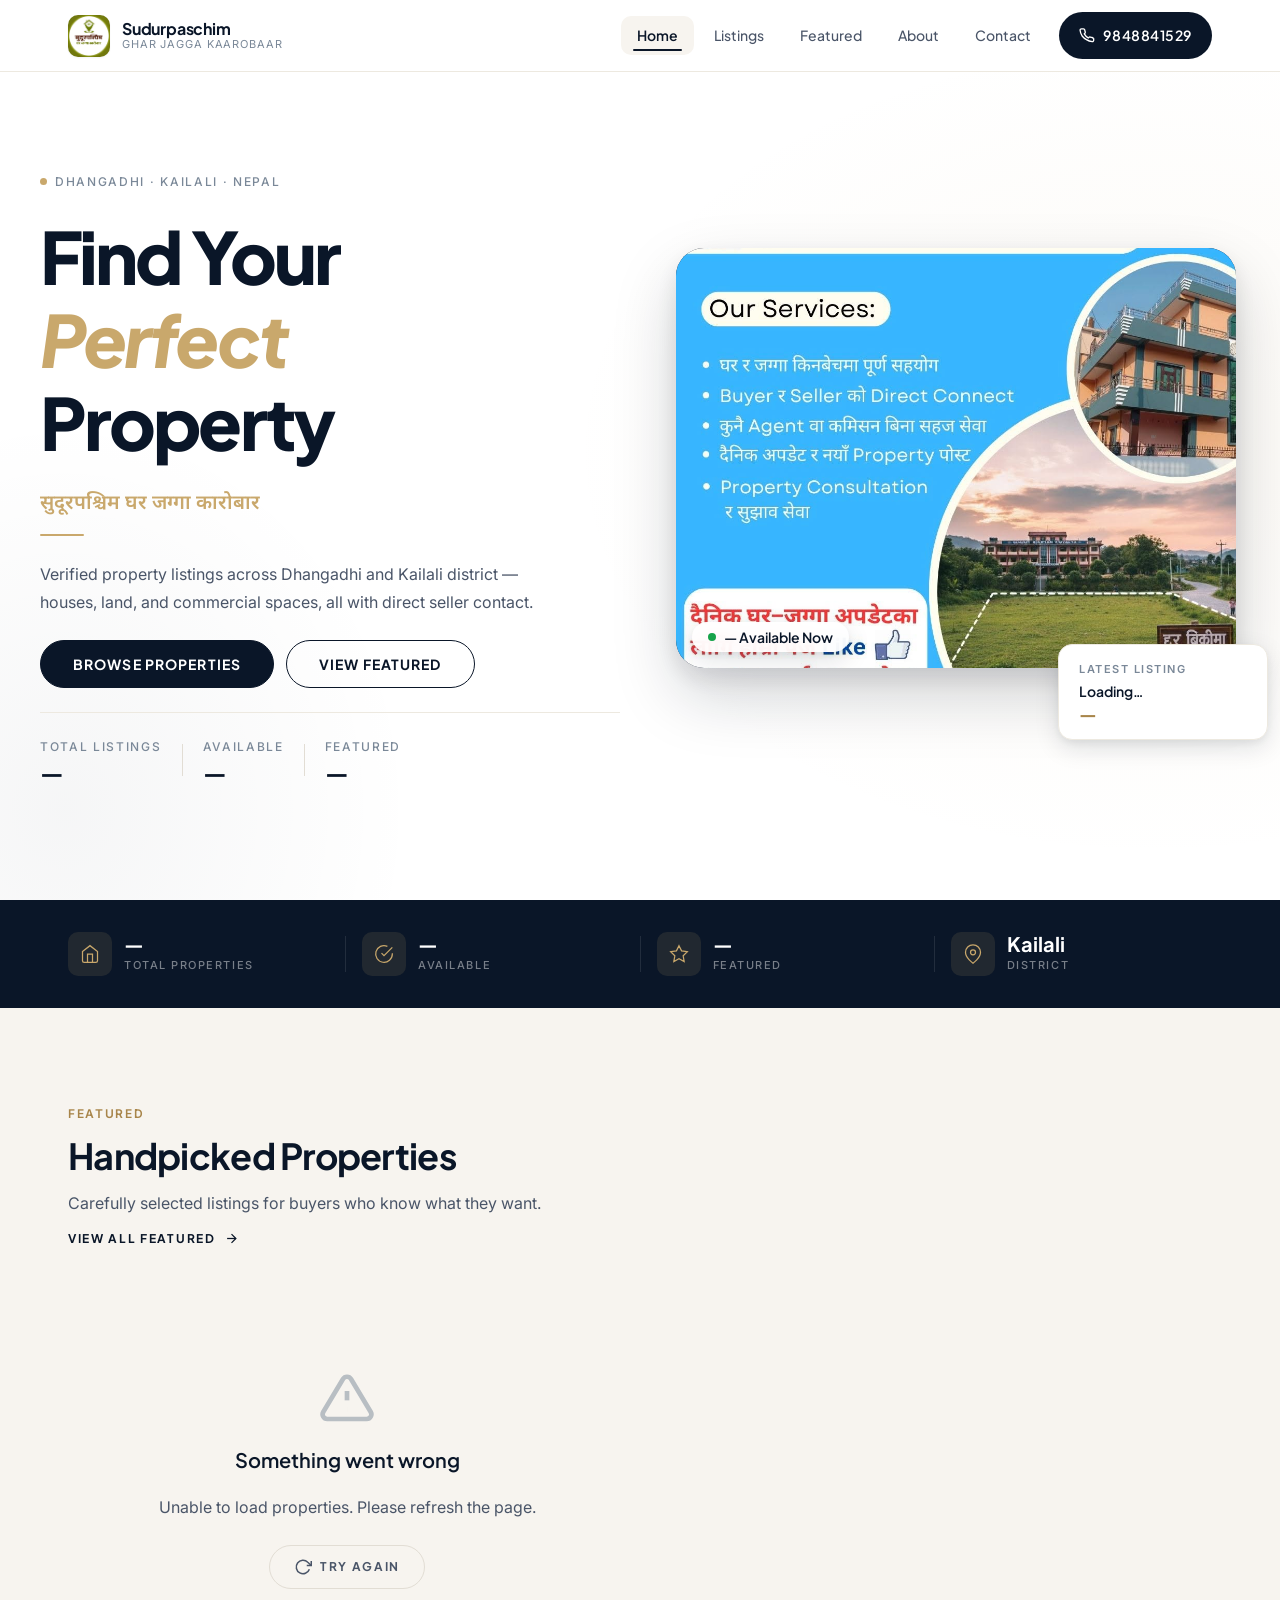
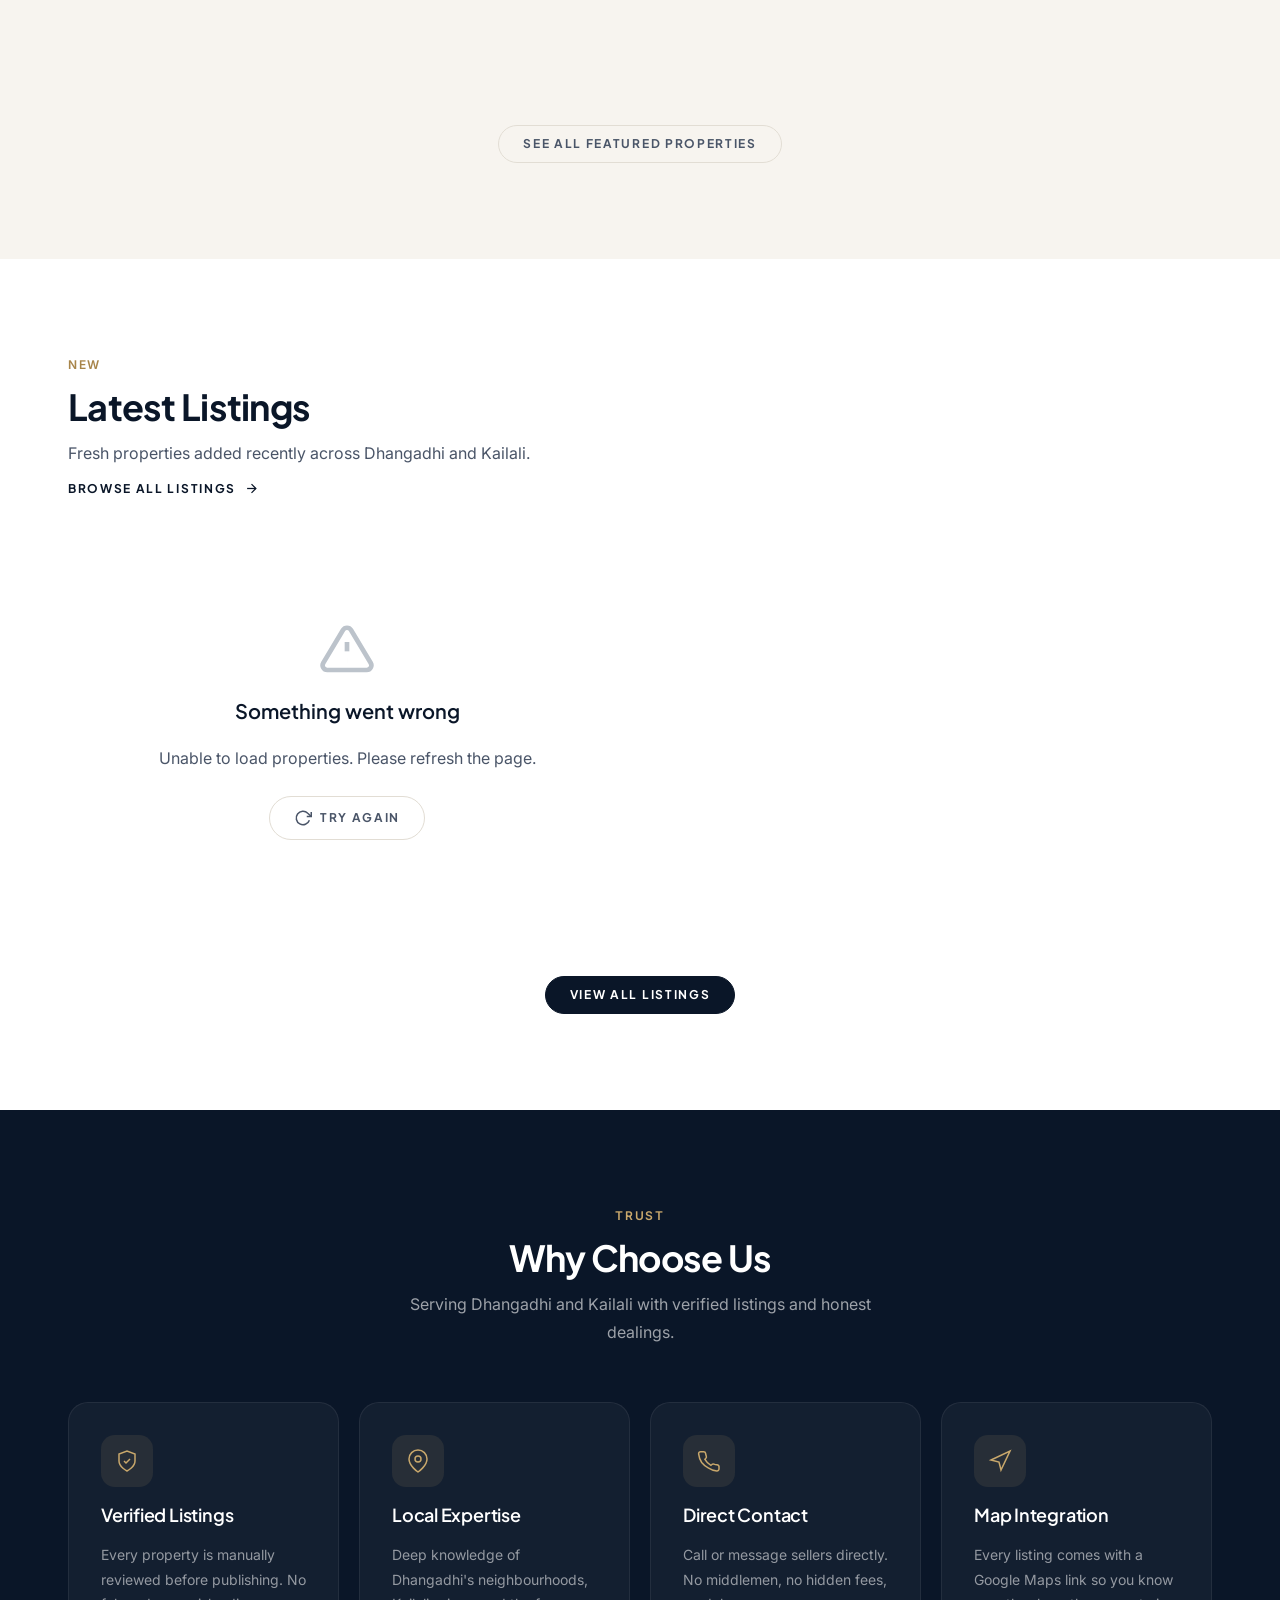
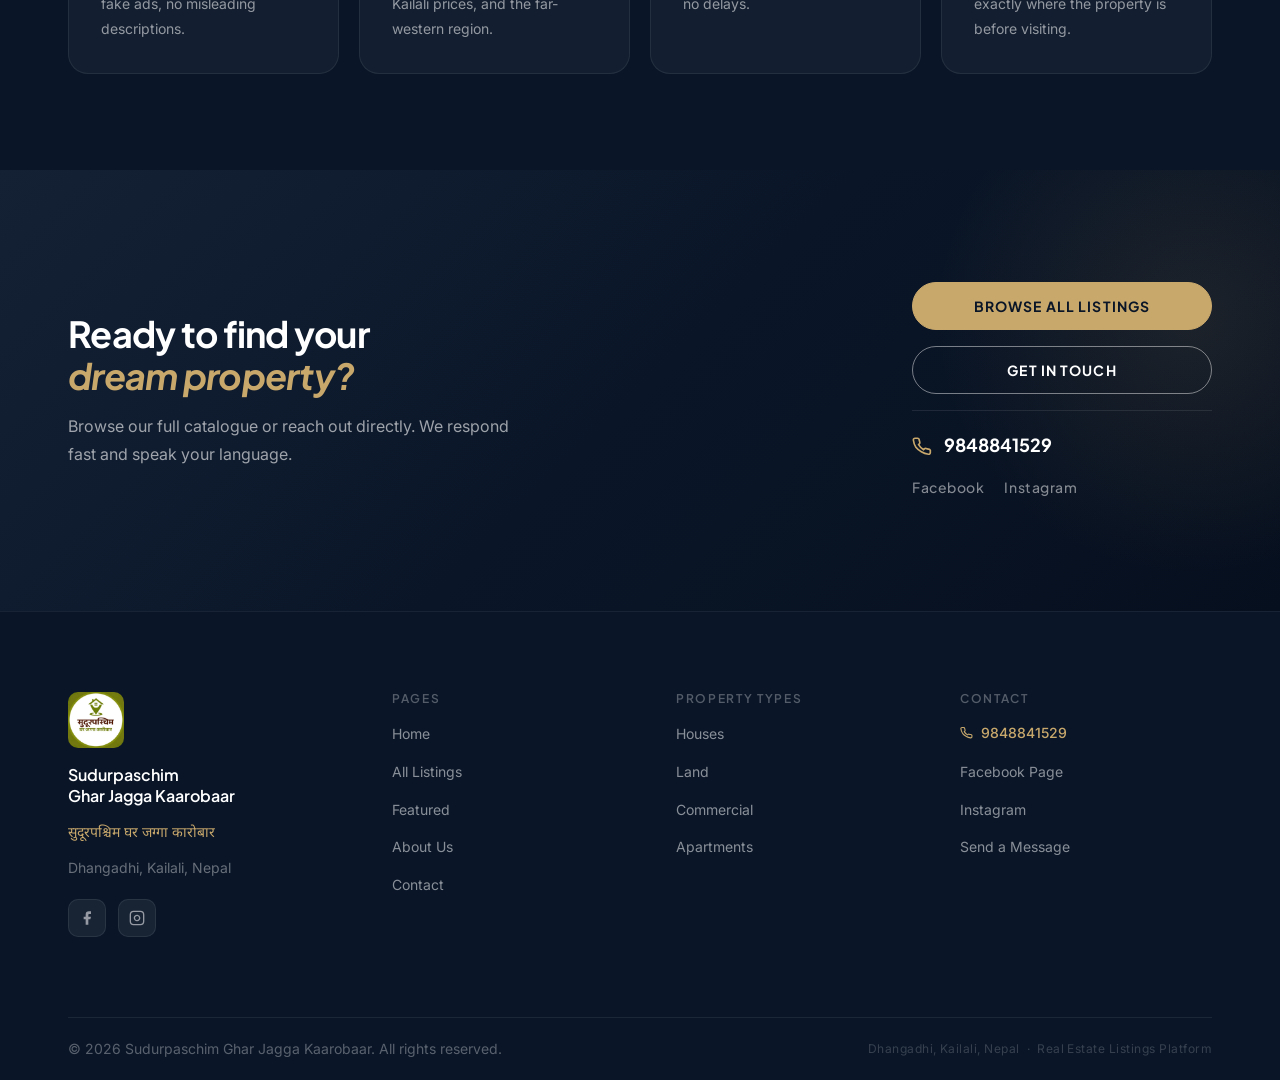
==== index.html @ b57d0587 "Add files via upload" ====
<!DOCTYPE html>
<html lang="en">
<head>
  <meta charset="UTF-8">
  <meta name="viewport" content="width=device-width, initial-scale=1.0">

  <title>Sudurpaschim Ghar Jagga Kaarobaar | सुदूरपश्चिम घर जग्गा कारोबार</title>

  <meta name="description" content="Premium real estate listings in Dhangadhi, Kailali, Nepal. Browse houses, land, and commercial properties with verified listings and direct seller contact.">
  <meta name="keywords" content="real estate Nepal, ghar jagga Dhangadhi, Kailali property, घर जग्गा, सुदूरपश्चिम, property Nepal, jagga bechna kinnu">
  <meta name="author" content="Sudurpaschim Ghar Jagga Kaarobaar">
  <meta name="theme-color" content="#0A1628">

  <meta name="author" content="Sudurpaschim Ghar Jagga Kaarobaar">
  <meta property="og:type"        content="website">
  <meta property="og:title"       content="Sudurpaschim Ghar Jagga Kaarobaar">
  <meta property="og:description" content="Verified real estate listings in Dhangadhi, Kailali, Nepal. Houses, land, commercial spaces.">
  <meta property="og:locale"      content="ne_NP">

  <meta name="description" content="Sudurpaschim Ghar Jagga Kaarobaar is a trusted real estate platform in Sudurpashchim, Nepal. Browse verified land and house listings, connect with buyers and sellers, and receive free property consultation.">
  <link rel="preconnect" href="https://fonts.googleapis.com">
  <link rel="preconnect" href="https://fonts.gstatic.com" crossorigin>
  <link href="https://fonts.googleapis.com/css2?family=Plus+Jakarta+Sans:ital,wght@0,300;0,400;0,500;0,600;0,700;0,800;1,600&family=Inter:wght@300;400;500;600&family=Noto+Sans+Devanagari:wght@400;600;700&display=swap" rel="stylesheet">

  <link rel="icon" type="image/x-icon" href="images/favicon.ico">
  <link rel="stylesheet" href="css/style.css">
  <link rel="stylesheet" href="css/animations.css">
  <link rel="stylesheet" href="css/responsive.css">
</head>

<body>

  <!-- ═══════════════════════════════════════════
       SITE HEADER / NAVIGATION
  ═══════════════════════════════════════════ -->
  <header class="site-header" id="siteHeader" role="banner">
    <nav class="nav-wrapper" aria-label="Main navigation">

      <a href="index.html" class="nav-logo" aria-label="Sudurpaschim Ghar Jagga Kaarobaar – go to homepage">
        <img
          src="images/logo/logo.jpg"
          alt="Sudurpaschim Ghar Jagga Kaarobaar logo"
          class="nav-logo__img"
          width="48"
          height="48"
          onerror="this.style.display='none'"
        >
        <div class="nav-logo__text">
          <span class="nav-logo__primary">Sudurpaschim</span>
          <span class="nav-logo__secondary">Ghar Jagga Kaarobaar</span>
        </div>
      </a>

      <button
        class="nav-toggle"
        id="navToggle"
        aria-label="Open navigation menu"
        aria-controls="navMenu"
        aria-expanded="false"
      >
        <span class="nav-toggle__bar"></span>
        <span class="nav-toggle__bar"></span>
        <span class="nav-toggle__bar"></span>
      </button>

      <ul class="nav-menu" id="navMenu" role="list">
        <li><a href="index.html"    class="nav-link nav-link--active">Home</a></li>
        <li><a href="listings.html" class="nav-link">Listings</a></li>
        <li><a href="featured.html" class="nav-link">Featured</a></li>
        <li><a href="about.html"    class="nav-link">About</a></li>
        <li><a href="contact.html"  class="nav-link">Contact</a></li>
        <li>
          <a href="tel:9848841529" class="nav-phone" aria-label="Call us at 9848841529">
            <svg class="nav-phone__icon" xmlns="http://www.w3.org/2000/svg" viewBox="0 0 24 24" fill="none" stroke="currentColor" stroke-width="2" aria-hidden="true">
              <path d="M22 16.92v3a2 2 0 0 1-2.18 2 19.79 19.79 0 0 1-8.63-3.07A19.5 19.5 0 0 1 4.69 13.5a19.79 19.79 0 0 1-3.07-8.67A2 2 0 0 1 3.6 2.69h3a2 2 0 0 1 2 1.72c.127.96.361 1.903.7 2.81a2 2 0 0 1-.45 2.11L7.91 10.4a16 16 0 0 0 6 6l.91-.86a2 2 0 0 1 2.11-.45 12.84 12.84 0 0 0 2.81.7A2 2 0 0 1 21.5 18v-.08z"></path>
            </svg>
            <span>9848841529</span>
          </a>
        </li>
      </ul>

    </nav>
  </header>


  <main id="main-content">

    <!-- ═══════════════════════════════════════════
         HERO SECTION
    ═══════════════════════════════════════════ -->
    <section class="hero" id="hero" aria-label="Hero — find your property">
      <div class="hero__inner">

        <!-- Left: Copy -->
        <div class="hero__content">
          <div class="hero__eyebrow" aria-label="Location">
            <span class="hero__eyebrow-dot" aria-hidden="true"></span>
            <span>Dhangadhi · Kailali · Nepal</span>
          </div>

          <h1 class="hero__headline">
            Find Your<br>
            <em class="hero__headline-em">Perfect</em><br>
            Property
          </h1>

          <p class="hero__devanagari" lang="ne" aria-label="Sudurpaschim Ghar Jagga Kaarobaar in Devanagari">
            सुदूरपश्चिम घर जग्गा कारोबार
          </p>

          <p class="hero__description">
            Verified property listings across Dhangadhi and Kailali district —
            houses, land, and commercial spaces, all with direct seller contact.
          </p>

          <div class="hero__actions" role="group" aria-label="Primary actions">
            <a href="listings.html" class="btn btn--primary btn--large">Browse Properties</a>
            <a href="featured.html" class="btn btn--ghost btn--large">View Featured</a>
          </div>

          <dl class="hero__stats" id="heroStats" aria-label="Live listing statistics">
            <div class="hero__stat">
              <dt class="hero__stat-label">Total Listings</dt>
              <dd class="hero__stat-number" id="statTotal">—</dd>
            </div>
            <div class="hero__stat-divider" aria-hidden="true"></div>
            <div class="hero__stat">
              <dt class="hero__stat-label">Available</dt>
              <dd class="hero__stat-number" id="statAvailable">—</dd>
            </div>
            <div class="hero__stat-divider" aria-hidden="true"></div>
            <div class="hero__stat">
              <dt class="hero__stat-label">Featured</dt>
              <dd class="hero__stat-number" id="statFeatured">—</dd>
            </div>
          </dl>
        </div>

        <!-- Right: Visual frame -->
        <div class="hero__visual" aria-hidden="true">
          <div class="hero__frame">
            <div class="hero__frame-image" id="heroFrameImage">
    <img
        src="images/hero-property.jpg"
        alt="Featured Property"
        class="hero__image">
</div>
            <div class="hero__badge" id="heroBadge">
              <span class="hero__badge-dot" aria-hidden="true"></span>
              <span><strong id="heroBadgeCount">—</strong> Available Now</span>
            </div>
          </div>

          <div class="hero__float-card" id="heroFloatCard">
            <span class="hero__float-label">Latest Listing</span>
            <span class="hero__float-title" id="heroFloatTitle">Loading…</span>
            <span class="hero__float-price" id="heroFloatPrice">—</span>
          </div>
        </div>

      </div>
    </section>


    <!-- ═══════════════════════════════════════════
         STATS BAR
    ═══════════════════════════════════════════ -->
    <section class="stats-bar" aria-label="Platform highlights">
      <div class="stats-bar__inner">

        <div class="stats-bar__item">
          <div class="stats-bar__icon" aria-hidden="true">
            <svg xmlns="http://www.w3.org/2000/svg" viewBox="0 0 24 24" fill="none" stroke="currentColor" stroke-width="1.5">
              <path d="M3 9l9-7 9 7v11a2 2 0 0 1-2 2H5a2 2 0 0 1-2-2z"></path>
              <polyline points="9 22 9 12 15 12 15 22"></polyline>
            </svg>
          </div>
          <div class="stats-bar__text">
            <strong id="sbTotal">—</strong>
            <span>Total Properties</span>
          </div>
        </div>

        <div class="stats-bar__divider" aria-hidden="true"></div>

        <div class="stats-bar__item">
          <div class="stats-bar__icon" aria-hidden="true">
            <svg xmlns="http://www.w3.org/2000/svg" viewBox="0 0 24 24" fill="none" stroke="currentColor" stroke-width="1.5">
              <path d="M22 11.08V12a10 10 0 1 1-5.93-9.14"></path>
              <polyline points="22 4 12 14.01 9 11.01"></polyline>
            </svg>
          </div>
          <div class="stats-bar__text">
            <strong id="sbAvailable">—</strong>
            <span>Available</span>
          </div>
        </div>

        <div class="stats-bar__divider" aria-hidden="true"></div>

        <div class="stats-bar__item">
          <div class="stats-bar__icon" aria-hidden="true">
            <svg xmlns="http://www.w3.org/2000/svg" viewBox="0 0 24 24" fill="none" stroke="currentColor" stroke-width="1.5">
              <polygon points="12 2 15.09 8.26 22 9.27 17 14.14 18.18 21.02 12 17.77 5.82 21.02 7 14.14 2 9.27 8.91 8.26 12 2"></polygon>
            </svg>
          </div>
          <div class="stats-bar__text">
            <strong id="sbFeatured">—</strong>
            <span>Featured</span>
          </div>
        </div>

        <div class="stats-bar__divider" aria-hidden="true"></div>

        <div class="stats-bar__item">
          <div class="stats-bar__icon" aria-hidden="true">
            <svg xmlns="http://www.w3.org/2000/svg" viewBox="0 0 24 24" fill="none" stroke="currentColor" stroke-width="1.5">
              <path d="M21 10c0 7-9 13-9 13s-9-6-9-13a9 9 0 0 1 18 0z"></path>
              <circle cx="12" cy="10" r="3"></circle>
            </svg>
          </div>
          <div class="stats-bar__text">
            <strong>Kailali</strong>
            <span>District</span>
          </div>
        </div>

      </div>
    </section>


    <!-- ═══════════════════════════════════════════
         FEATURED PROPERTIES
    ═══════════════════════════════════════════ -->
    <section class="section section--light" id="featuredSection" aria-labelledby="featuredHeading">
      <div class="section__inner">

        <header class="section__header">
          <div class="section__eyebrow">Featured</div>
          <h2 class="section__title" id="featuredHeading">Handpicked Properties</h2>
          <p class="section__subtitle">Carefully selected listings for buyers who know what they want.</p>
          <a href="featured.html" class="section__link" aria-label="View all featured properties">
            View all featured
            <svg xmlns="http://www.w3.org/2000/svg" viewBox="0 0 24 24" fill="none" stroke="currentColor" stroke-width="2" aria-hidden="true">
              <line x1="5" y1="12" x2="19" y2="12"></line>
              <polyline points="12 5 19 12 12 19"></polyline>
            </svg>
          </a>
        </header>

        <div
          class="properties-grid"
          id="featuredGrid"
          role="list"
          aria-label="Featured property cards"
          aria-live="polite"
          aria-busy="true"
        >
          <!-- Skeleton loaders while API fetches -->
          <div class="skeleton-card" role="listitem" aria-hidden="true"></div>
          <div class="skeleton-card" role="listitem" aria-hidden="true"></div>
          <div class="skeleton-card" role="listitem" aria-hidden="true"></div>
        </div>

        <div class="section__footer">
          <a href="featured.html" class="btn btn--outline">See All Featured Properties</a>
        </div>

      </div>
    </section>


    <!-- ═══════════════════════════════════════════
         LATEST LISTINGS
    ═══════════════════════════════════════════ -->
    <section class="section section--white" id="latestSection" aria-labelledby="latestHeading">
      <div class="section__inner">

        <header class="section__header">
          <div class="section__eyebrow">New</div>
          <h2 class="section__title" id="latestHeading">Latest Listings</h2>
          <p class="section__subtitle">Fresh properties added recently across Dhangadhi and Kailali.</p>
          <a href="listings.html" class="section__link" aria-label="Browse all property listings">
            Browse all listings
            <svg xmlns="http://www.w3.org/2000/svg" viewBox="0 0 24 24" fill="none" stroke="currentColor" stroke-width="2" aria-hidden="true">
              <line x1="5" y1="12" x2="19" y2="12"></line>
              <polyline points="12 5 19 12 12 19"></polyline>
            </svg>
          </a>
        </header>

        <div
          class="properties-grid"
          id="latestGrid"
          role="list"
          aria-label="Latest property cards"
          aria-live="polite"
          aria-busy="true"
        >
          <!-- Skeleton loaders while API fetches -->
          <div class="skeleton-card" role="listitem" aria-hidden="true"></div>
          <div class="skeleton-card" role="listitem" aria-hidden="true"></div>
          <div class="skeleton-card" role="listitem" aria-hidden="true"></div>
        </div>

        <div class="section__footer">
          <a href="listings.html" class="btn btn--primary">View All Listings</a>
        </div>

      </div>
    </section>


    <!-- ═══════════════════════════════════════════
         WHY CHOOSE US
    ═══════════════════════════════════════════ -->
    <section class="section section--dark" id="trustSection" aria-labelledby="trustHeading">
      <div class="section__inner">

        <header class="section__header section__header--centered">
          <div class="section__eyebrow section__eyebrow--light">Trust</div>
          <h2 class="section__title section__title--light" id="trustHeading">Why Choose Us</h2>
          <p class="section__subtitle section__subtitle--light">
            Serving Dhangadhi and Kailali with verified listings and honest dealings.
          </p>
        </header>

        <div class="trust-grid" role="list">

          <article class="trust-card" role="listitem">
            <div class="trust-card__icon" aria-hidden="true">
              <svg xmlns="http://www.w3.org/2000/svg" viewBox="0 0 24 24" fill="none" stroke="currentColor" stroke-width="1.5">
                <path d="M12 22s8-4 8-10V5l-8-3-8 3v7c0 6 8 10 8 10z"></path>
                <polyline points="9 12 11 14 15 10"></polyline>
              </svg>
            </div>
            <h3 class="trust-card__title">Verified Listings</h3>
            <p class="trust-card__text">Every property is manually reviewed before publishing. No fake ads, no misleading descriptions.</p>
          </article>

          <article class="trust-card" role="listitem">
            <div class="trust-card__icon" aria-hidden="true">
              <svg xmlns="http://www.w3.org/2000/svg" viewBox="0 0 24 24" fill="none" stroke="currentColor" stroke-width="1.5">
                <path d="M21 10c0 7-9 13-9 13s-9-6-9-13a9 9 0 0 1 18 0z"></path>
                <circle cx="12" cy="10" r="3"></circle>
              </svg>
            </div>
            <h3 class="trust-card__title">Local Expertise</h3>
            <p class="trust-card__text">Deep knowledge of Dhangadhi's neighbourhoods, Kailali prices, and the far-western region.</p>
          </article>

          <article class="trust-card" role="listitem">
            <div class="trust-card__icon" aria-hidden="true">
              <svg xmlns="http://www.w3.org/2000/svg" viewBox="0 0 24 24" fill="none" stroke="currentColor" stroke-width="1.5">
                <path d="M22 16.92v3a2 2 0 0 1-2.18 2 19.79 19.79 0 0 1-8.63-3.07A19.5 19.5 0 0 1 4.69 13.5a19.79 19.79 0 0 1-3.07-8.67A2 2 0 0 1 3.6 2.69h3a2 2 0 0 1 2 1.72 12.84 12.84 0 0 0 .7 2.81 2 2 0 0 1-.45 2.11L7.91 10.4a16 16 0 0 0 6 6l.91-.86a2 2 0 0 1 2.11-.45 12.84 12.84 0 0 0 2.81.7A2 2 0 0 1 22 18v-.08z"></path>
              </svg>
            </div>
            <h3 class="trust-card__title">Direct Contact</h3>
            <p class="trust-card__text">Call or message sellers directly. No middlemen, no hidden fees, no delays.</p>
          </article>

          <article class="trust-card" role="listitem">
            <div class="trust-card__icon" aria-hidden="true">
              <svg xmlns="http://www.w3.org/2000/svg" viewBox="0 0 24 24" fill="none" stroke="currentColor" stroke-width="1.5">
                <polygon points="3 11 22 2 13 21 11 13 3 11"></polygon>
              </svg>
            </div>
            <h3 class="trust-card__title">Map Integration</h3>
            <p class="trust-card__text">Every listing comes with a Google Maps link so you know exactly where the property is before visiting.</p>
          </article>

        </div>

      </div>
    </section>


    <!-- ═══════════════════════════════════════════
         CALL-TO-ACTION STRIP
    ═══════════════════════════════════════════ -->
    <section class="cta-strip" aria-labelledby="ctaHeading">
      <div class="cta-strip__inner">

        <div class="cta-strip__content">
          <h2 class="cta-strip__title" id="ctaHeading">
            Ready to find your<br>
            <em>dream property?</em>
          </h2>
          <p class="cta-strip__text">
            Browse our full catalogue or reach out directly.
            We respond fast and speak your language.
          </p>
        </div>

        <div class="cta-strip__actions">
          <a href="listings.html" class="btn btn--gold btn--large">Browse All Listings</a>
          <a href="contact.html"  class="btn btn--ghost-light btn--large">Get in Touch</a>
          <div class="cta-strip__contact">
            <a href="tel:9848841529" class="cta-strip__phone" aria-label="Call 9848841529">
              <svg xmlns="http://www.w3.org/2000/svg" viewBox="0 0 24 24" fill="none" stroke="currentColor" stroke-width="2" aria-hidden="true">
                <path d="M22 16.92v3a2 2 0 0 1-2.18 2 19.79 19.79 0 0 1-8.63-3.07A19.5 19.5 0 0 1 4.69 13.5a19.79 19.79 0 0 1-3.07-8.67A2 2 0 0 1 3.6 2.69h3a2 2 0 0 1 2 1.72 12.84 12.84 0 0 0 .7 2.81 2 2 0 0 1-.45 2.11L7.91 10.4a16 16 0 0 0 6 6l.91-.86a2 2 0 0 1 2.11-.45 12.84 12.84 0 0 0 2.81.7A2 2 0 0 1 22 18v-.08z"></path>
              </svg>
              9848841529
            </a>
            <div class="cta-strip__socials">
              <a
                href="https://www.facebook.com/profile.php?id=100064083400124"
                class="cta-strip__social-link"
                target="_blank"
                rel="noopener noreferrer"
                aria-label="Visit our Facebook page"
              >Facebook</a>
              <a
                href="https://www.instagram.com/sudurpaschimgharjagga/"
                class="cta-strip__social-link"
                target="_blank"
                rel="noopener noreferrer"
                aria-label="Visit our Instagram page"
              >Instagram</a>
            </div>
          </div>
        </div>

      </div>
    </section>

  </main><!-- /main -->


  <!-- ═══════════════════════════════════════════
       SITE FOOTER
  ═══════════════════════════════════════════ -->
  <footer class="site-footer" role="contentinfo">
    <div class="site-footer__inner">

      <div class="site-footer__top">

        <!-- Brand column -->
        <div class="footer-brand">
          <a href="index.html" class="footer-brand__logo" aria-label="Homepage">
            <img
              src="images/logo/logo.jpg"
              alt="Sudurpaschim Ghar Jagga Kaarobaar"
              class="footer-brand__img"
              width="56"
              height="56"
              onerror="this.style.display='none'"
            >
          </a>
          <p class="footer-brand__name">Sudurpaschim<br>Ghar Jagga Kaarobaar</p>
          <p class="footer-brand__devanagari" lang="ne">सुदूरपश्चिम घर जग्गा कारोबार</p>
          <p class="footer-brand__location">Dhangadhi, Kailali, Nepal</p>
          <div class="footer-brand__socials">
            <a
              href="https://www.facebook.com/profile.php?id=100064083400124"
              class="footer-social-link"
              target="_blank"
              rel="noopener noreferrer"
              aria-label="Facebook"
            >
              <svg viewBox="0 0 24 24" fill="currentColor" xmlns="http://www.w3.org/2000/svg" aria-hidden="true">
                <path d="M18 2h-3a5 5 0 0 0-5 5v3H7v4h3v8h4v-8h3l1-4h-4V7a1 1 0 0 1 1-1h3z"></path>
              </svg>
            </a>
            <a
              href="https://www.instagram.com/sudurpaschimgharjagga/"
              class="footer-social-link"
              target="_blank"
              rel="noopener noreferrer"
              aria-label="Instagram"
            >
              <svg viewBox="0 0 24 24" fill="none" stroke="currentColor" stroke-width="2" xmlns="http://www.w3.org/2000/svg" aria-hidden="true">
                <rect x="2" y="2" width="20" height="20" rx="5" ry="5"></rect>
                <path d="M16 11.37A4 4 0 1 1 12.63 8 4 4 0 0 1 16 11.37z"></path>
                <line x1="17.5" y1="6.5" x2="17.51" y2="6.5"></line>
              </svg>
            </a>
          </div>
        </div>

        <!-- Navigation columns -->
        <nav class="footer-nav" aria-label="Footer navigation">

          <div class="footer-nav__group">
            <h3 class="footer-nav__heading">Pages</h3>
            <ul class="footer-nav__list" role="list">
              <li><a href="index.html"    class="footer-nav__link">Home</a></li>
              <li><a href="listings.html" class="footer-nav__link">All Listings</a></li>
              <li><a href="featured.html" class="footer-nav__link">Featured</a></li>
              <li><a href="about.html"    class="footer-nav__link">About Us</a></li>
              <li><a href="contact.html"  class="footer-nav__link">Contact</a></li>
            </ul>
          </div>

          <div class="footer-nav__group">
            <h3 class="footer-nav__heading">Property Types</h3>
            <ul class="footer-nav__list" role="list">
              <li><a href="listings.html?type=house"      class="footer-nav__link">Houses</a></li>
              <li><a href="listings.html?type=land"       class="footer-nav__link">Land</a></li>
              <li><a href="listings.html?type=commercial" class="footer-nav__link">Commercial</a></li>
              <li><a href="listings.html?type=apartment"  class="footer-nav__link">Apartments</a></li>
            </ul>
          </div>

          <div class="footer-nav__group">
            <h3 class="footer-nav__heading">Contact</h3>
            <ul class="footer-nav__list" role="list">
              <li>
                <a href="tel:9848841529" class="footer-nav__link footer-nav__link--phone" aria-label="Call 9848841529">
                  <svg xmlns="http://www.w3.org/2000/svg" viewBox="0 0 24 24" fill="none" stroke="currentColor" stroke-width="2" aria-hidden="true">
                    <path d="M22 16.92v3a2 2 0 0 1-2.18 2 19.79 19.79 0 0 1-8.63-3.07A19.5 19.5 0 0 1 4.69 13.5a19.79 19.79 0 0 1-3.07-8.67A2 2 0 0 1 3.6 2.69h3a2 2 0 0 1 2 1.72 12.84 12.84 0 0 0 .7 2.81 2 2 0 0 1-.45 2.11L7.91 10.4a16 16 0 0 0 6 6l.91-.86a2 2 0 0 1 2.11-.45 12.84 12.84 0 0 0 2.81.7A2 2 0 0 1 22 18v-.08z"></path>
                  </svg>
                  9848841529
                </a>
              </li>
              <li>
                <a
                  href="https://www.facebook.com/profile.php?id=100064083400124"
                  class="footer-nav__link"
                  target="_blank"
                  rel="noopener noreferrer"
                >Facebook Page</a>
              </li>
              <li>
                <a
                  href="https://www.instagram.com/sudurpaschimgharjagga/"
                  class="footer-nav__link"
                  target="_blank"
                  rel="noopener noreferrer"
                >Instagram</a>
              </li>
              <li>
                <a href="contact.html" class="footer-nav__link">Send a Message</a>
              </li>
            </ul>
          </div>

        </nav><!-- /footer-nav -->

      </div><!-- /footer__top -->

      <div class="site-footer__bottom">
        <p class="site-footer__copy">
          &copy; <span id="footerYear">2025</span>
          Sudurpaschim Ghar Jagga Kaarobaar. All rights reserved.
        </p>
        <p class="site-footer__note">
          Dhangadhi, Kailali, Nepal &nbsp;·&nbsp; Real Estate Listings Platform
        </p>
      </div>

    </div><!-- /footer__inner -->
  </footer>


  <!-- External JS — loaded at end of body for performance -->
  <script src="js/script.js"></script>

</body>
</html>
---- css/style.css ----
/* ============================================================
   SUDURPASCHIM GHAR JAGGA KAAROBAAR
   Main Stylesheet — css/style.css
   Dhangadhi, Kailali, Nepal
   ============================================================

   TABLE OF CONTENTS
   ─────────────────────────────────────────────────────────────
    1.  Design Tokens  (CSS Custom Properties)
    2.  CSS Reset & Base Normalization
    3.  Base Typography
    4.  Global Layout Utilities
    5.  Buttons
    6.  Site Header & Navigation
    7.  Hero Section
    8.  Stats Bar
    9.  Section  (Shared Section Patterns)
   10.  Properties Grid & Skeleton Loaders
   11.  Property Card  (JS-injected into .properties-grid)
   12.  Trust Section
   13.  CTA Strip
   14.  Site Footer
   15.  Accessibility Utilities
   16.  Desktop Layout Breakpoints  (≥ 768px / 1024px / 1280px)
   ─────────────────────────────────────────────────────────────
   Approach  :  Mobile-first  |  BEM class naming  |  No !important
   Fonts      :  Plus Jakarta Sans · Inter · Noto Sans Devanagari
   ============================================================ */


/* ============================================================
   1. DESIGN TOKENS — CSS CUSTOM PROPERTIES
   ============================================================ */

:root {

  /* ── Raw Palette ───────────────────────────────────────── */
  --palette-navy-900:   #060F1E;
  --palette-navy-800:   #0A1628;
  --palette-navy-700:   #142135;
  --palette-navy-600:   #1A3A5C;
  --palette-navy-500:   #2B5280;
  --palette-gold-300:   #EAD4A4;
  --palette-gold-400:   #DFC089;
  --palette-gold-500:   #C9A86C;
  --palette-gold-600:   #A8854A;
  --palette-gold-700:   #8A6A35;
  --palette-sand-100:   #FAF8F4;
  --palette-sand-200:   #F7F4EF;
  --palette-sand-300:   #EDE9E0;
  --palette-sand-400:   #E2DDD4;
  --palette-sand-500:   #D0C9BC;
  --palette-green-500:  #16A34A;
  --palette-green-800:  #166534;
  --palette-red-500:    #DC2626;
  --palette-red-800:    #991B1B;
  --palette-amber-500:  #D97706;
  --palette-amber-800:  #92400E;
  --palette-white:      #FFFFFF;

  /* ── Semantic Color Tokens ─────────────────────────────── */

  /* Backgrounds */
  --clr-bg-page:    var(--palette-sand-200);
  --clr-bg-card:    var(--palette-white);
  --clr-bg-subtle:  var(--palette-sand-100);
  --clr-bg-dark:    var(--palette-navy-800);
  --clr-bg-darker:  var(--palette-navy-900);
  --clr-bg-mid:     var(--palette-navy-600);

  /* Text */
  --clr-text-primary:   #0D1B2A;
  --clr-text-secondary: #4A5568;
  --clr-text-muted:     #7A8898;
  --clr-text-inverse:   var(--palette-white);
  --clr-text-inverse-dim: rgba(255, 255, 255, 0.60);

  /* Accent */
  --clr-accent:       var(--palette-gold-500);
  --clr-accent-hover: var(--palette-gold-400);
  --clr-accent-dark:  var(--palette-gold-600);

  /* Brand navy */
  --clr-navy:       var(--palette-navy-800);
  --clr-navy-mid:   var(--palette-navy-600);
  --clr-navy-light: var(--palette-navy-500);

  /* Borders */
  --clr-border:        var(--palette-sand-400);
  --clr-border-subtle: var(--palette-sand-300);

  /* Status */
  --clr-status-available: var(--palette-green-500);
  --clr-status-sold:      var(--palette-red-500);
  --clr-status-reserved:  var(--palette-amber-500);

  /* ── Typography ────────────────────────────────────────── */
  --font-display:    'Plus Jakarta Sans', system-ui, -apple-system, sans-serif;
  --font-body:       'Inter', system-ui, -apple-system, sans-serif;
  --font-devanagari: 'Noto Sans Devanagari', sans-serif;

  /* Type Scale — fluid-ready fixed values (mobile base) */
  --text-2xs:  0.6875rem;   /*  11px */
  --text-xs:   0.75rem;     /*  12px */
  --text-sm:   0.875rem;    /*  14px */
  --text-base: 1rem;        /*  16px */
  --text-lg:   1.125rem;    /*  18px */
  --text-xl:   1.25rem;     /*  20px */
  --text-2xl:  1.5rem;      /*  24px */
  --text-3xl:  1.875rem;    /*  30px */
  --text-4xl:  2.25rem;     /*  36px */
  --text-5xl:  3rem;        /*  48px */
  --text-6xl:  3.75rem;     /*  60px */
  --text-7xl:  4.5rem;      /*  72px */

  /* Font weights */
  --weight-light:     300;
  --weight-regular:   400;
  --weight-medium:    500;
  --weight-semibold:  600;
  --weight-bold:      700;
  --weight-extrabold: 800;

  /* Line heights */
  --leading-none:    1;
  --leading-tight:   1.15;
  --leading-snug:    1.35;
  --leading-normal:  1.6;
  --leading-relaxed: 1.75;

  /* Letter spacing */
  --tracking-tighter: -0.04em;
  --tracking-tight:   -0.02em;
  --tracking-snug:    -0.012em;
  --tracking-normal:   0em;
  --tracking-wide:     0.04em;
  --tracking-wider:    0.08em;
  --tracking-widest:   0.14em;

  /* ── Spacing Scale (4px base unit) ────────────────────── */
  --space-px:  1px;
  --space-0-5: 0.125rem;  /*  2px */
  --space-1:   0.25rem;   /*  4px */
  --space-2:   0.5rem;    /*  8px */
  --space-3:   0.75rem;   /* 12px */
  --space-4:   1rem;      /* 16px */
  --space-5:   1.25rem;   /* 20px */
  --space-6:   1.5rem;    /* 24px */
  --space-7:   1.75rem;   /* 28px */
  --space-8:   2rem;      /* 32px */
  --space-9:   2.25rem;   /* 36px */
  --space-10:  2.5rem;    /* 40px */
  --space-11:  2.75rem;   /* 44px */
  --space-12:  3rem;      /* 48px */
  --space-14:  3.5rem;    /* 56px */
  --space-16:  4rem;      /* 64px */
  --space-18:  4.5rem;    /* 72px */
  --space-20:  5rem;      /* 80px */
  --space-24:  6rem;      /* 96px */
  --space-28:  7rem;      /* 112px */
  --space-32:  8rem;      /* 128px */

  /* ── Border Radius ─────────────────────────────────────── */
  --radius-xs:   4px;
  --radius-sm:   6px;
  --radius-md:   10px;
  --radius-lg:   14px;
  --radius-xl:   20px;
  --radius-2xl:  28px;
  --radius-3xl:  36px;
  --radius-full: 9999px;

  /* ── Elevation / Shadows ───────────────────────────────── */
  --shadow-xs:
    0 1px 2px rgba(10, 22, 40, 0.05);

  --shadow-sm:
    0 1px 3px  rgba(10, 22, 40, 0.07),
    0 2px 6px  rgba(10, 22, 40, 0.04);

  --shadow-md:
    0 3px 10px  rgba(10, 22, 40, 0.09),
    0 1px 3px   rgba(10, 22, 40, 0.05);

  --shadow-lg:
    0 8px 24px  rgba(10, 22, 40, 0.12),
    0 3px 8px   rgba(10, 22, 40, 0.06);

  --shadow-xl:
    0 16px 48px rgba(10, 22, 40, 0.15),
    0 6px 16px  rgba(10, 22, 40, 0.08);

  --shadow-2xl:
    0 28px 64px rgba(10, 22, 40, 0.18),
    0 10px 24px rgba(10, 22, 40, 0.10);

  --shadow-gold:
    0 4px 18px  rgba(201, 168, 108, 0.32);

  --shadow-inner:
    inset 0 2px 6px rgba(10, 22, 40, 0.08);

  /* ── Motion ────────────────────────────────────────────── */
  --ease-standard:   cubic-bezier(0.4, 0, 0.2, 1);
  --ease-decelerate: cubic-bezier(0, 0, 0.2, 1);
  --ease-accelerate: cubic-bezier(0.4, 0, 1, 1);
  --ease-spring:     cubic-bezier(0.34, 1.56, 0.64, 1);

  --duration-fast:   120ms;
  --duration-base:   220ms;
  --duration-slow:   380ms;
  --duration-slower: 550ms;

  --transition-fast: var(--duration-fast) var(--ease-standard);
  --transition-base: var(--duration-base) var(--ease-standard);
  --transition-slow: var(--duration-slow) var(--ease-standard);

  /* ── Layout ────────────────────────────────────────────── */
  --container-max: 1200px;
  --container-pad: var(--space-5);
  --nav-height:    70px;
}


/* ============================================================
   2. CSS RESET & BASE NORMALIZATION
   ============================================================ */

*,
*::before,
*::after {
  box-sizing: border-box;
  margin: 0;
  padding: 0;
}

html {
  font-size: 16px;
  scroll-behavior: smooth;
  -webkit-text-size-adjust: 100%;
  text-size-adjust: 100%;
  tab-size: 2;
}

body {
  font-family: var(--font-body);
  font-size: var(--text-base);
  font-weight: var(--weight-regular);
  line-height: var(--leading-normal);
  color: var(--clr-text-primary);
  background-color: var(--clr-bg-page);
  -webkit-font-smoothing: antialiased;
  -moz-osx-font-smoothing: grayscale;
  overflow-x: hidden;
  text-rendering: optimizeLegibility;
}

/* Sections with IDs need breathing room under the fixed nav */
[id] {
  scroll-margin-top: calc(var(--nav-height) + var(--space-4));
}

img,
svg,
video {
  display: block;
  max-width: 100%;
}

img {
  height: auto;
}

a {
  color: inherit;
  text-decoration: none;
}

button,
input,
select,
textarea {
  font: inherit;
  color: inherit;
}

button {
  cursor: pointer;
  border: none;
  background: none;
}

ul,
ol {
  list-style: none;
}

h1, h2, h3, h4, h5, h6 {
  font-family: var(--font-display);
  font-weight: var(--weight-bold);
  line-height: var(--leading-tight);
  letter-spacing: var(--tracking-snug);
  color: var(--clr-text-primary);
}

p {
  line-height: var(--leading-relaxed);
}

strong {
  font-weight: var(--weight-semibold);
}

/* Global focus ring */
:focus-visible {
  outline: 2px solid var(--clr-accent);
  outline-offset: 3px;
  border-radius: var(--radius-sm);
}


/* ============================================================
   3. BASE TYPOGRAPHY
   ============================================================ */

/*
  Headings use Plus Jakarta Sans (--font-display).
  Body copy uses Inter (--font-body).
  Devanagari script uses Noto Sans Devanagari (--font-devanagari).
  Applied inline via class, not element selectors, for BEM consistency.
*/


/* ============================================================
   4. GLOBAL LAYOUT UTILITIES
   ============================================================ */

/* Max-width, centered, side-padded wrapper */
.container {
  width: 100%;
  max-width: var(--container-max);
  margin-inline: auto;
  padding-inline: var(--container-pad);
}

/* Visually hidden — accessible to screen readers */
.sr-only {
  position: absolute;
  width: 1px;
  height: 1px;
  padding: 0;
  margin: -1px;
  overflow: hidden;
  clip: rect(0, 0, 0, 0);
  white-space: nowrap;
  border: 0;
}

/* Skip-to-content link (appears on keyboard focus) */
.skip-link {
  position: fixed;
  top: var(--space-3);
  left: var(--space-3);
  z-index: 9999;
  padding: var(--space-3) var(--space-6);
  background-color: var(--clr-navy);
  color: var(--clr-text-inverse);
  font-family: var(--font-display);
  font-size: var(--text-sm);
  font-weight: var(--weight-semibold);
  border-radius: var(--radius-md);
  box-shadow: var(--shadow-lg);
  transform: translateY(calc(-100% - var(--space-3)));
  transition: transform var(--transition-base);
}

.skip-link:focus {
  transform: translateY(0);
}


/* ============================================================
   5. BUTTONS
   ============================================================ */

/*
  Base button — apply modifier class alongside .btn
  e.g. <a class="btn btn--primary btn--large">…</a>
*/

.btn {
  display: inline-flex;
  align-items: center;
  justify-content: center;
  gap: var(--space-2);
  padding: var(--space-3) var(--space-6);
  border-radius: var(--radius-full);
  border: 1.5px solid transparent;
  font-family: var(--font-display);
  font-size: var(--text-xs);
  font-weight: var(--weight-bold);
  letter-spacing: var(--tracking-widest);
  line-height: 1;
  white-space: nowrap;
  cursor: pointer;
  transition:
    background-color var(--transition-fast),
    color            var(--transition-fast),
    border-color     var(--transition-fast),
    box-shadow       var(--transition-base),
    transform        var(--transition-fast),
    opacity          var(--transition-fast);
  text-transform: uppercase;
  text-decoration: none;
  user-select: none;
  -webkit-tap-highlight-color: transparent;
}

.btn:active {
  transform: scale(0.975);
}

/* SVG icons inside any .btn — explicit size required because the SVGs
   in property.html have no width/height attributes and no class names.
   Without this rule they collapse to 0×0 inside the flex container. */
.btn svg {
  width:       18px;
  height:      18px;
  flex-shrink: 0;
}

/* ── Size Modifier ── */

.btn--large {
  padding: var(--space-4) var(--space-8);
  font-size: var(--text-sm);
  letter-spacing: var(--tracking-wider);
}

/* ── Color Variants ── */

/* Navy fill */
.btn--primary {
  background-color: var(--clr-navy);
  color: var(--palette-white);
  border-color: var(--clr-navy);
}

.btn--primary:hover {
  background-color: var(--clr-navy-mid);
  border-color: var(--clr-navy-mid);
  box-shadow: var(--shadow-md);
}

/* Navy outline, fills on hover */
.btn--ghost {
  background-color: transparent;
  color: var(--clr-navy);
  border-color: var(--clr-navy);
}

.btn--ghost:hover {
  background-color: var(--clr-navy);
  color: var(--palette-white);
  box-shadow: var(--shadow-sm);
}

/* Neutral outline — for light section footers */
.btn--outline {
  background-color: transparent;
  color: var(--clr-text-secondary);
  border-color: var(--clr-border);
}

.btn--outline:hover {
  color: var(--clr-navy);
  border-color: var(--clr-navy);
  box-shadow: var(--shadow-xs);
}

/* Warm gold fill — premium accent CTA */
.btn--gold {
  background-color: var(--clr-accent);
  color: var(--clr-navy);
  border-color: var(--clr-accent);
}

.btn--gold:hover {
  background-color: var(--clr-accent-hover);
  border-color: var(--clr-accent-hover);
  box-shadow: var(--shadow-gold);
}

/* Ghost on dark backgrounds */
.btn--ghost-light {
  background-color: transparent;
  color: var(--palette-white);
  border-color: rgba(255, 255, 255, 0.45);
}

.btn--ghost-light:hover {
  background-color: rgba(255, 255, 255, 0.10);
  border-color: rgba(255, 255, 255, 0.75);
}


/* ============================================================
   6. SITE HEADER & NAVIGATION
   ============================================================ */

.site-header {
  position: fixed;
  top: 0;
  left: 0;
  right: 0;
  z-index: 200;
  height: var(--nav-height);
  background-color: rgba(255, 255, 255, 0.88);
  backdrop-filter: blur(18px) saturate(180%);
  -webkit-backdrop-filter: blur(18px) saturate(180%);
  border-bottom: 1px solid var(--clr-border-subtle);
  transition:
    background-color var(--transition-base),
    box-shadow       var(--transition-base),
    border-color     var(--transition-base);
}

/* Scrolled state — JS adds this class to #siteHeader */
.site-header--scrolled {
  background-color: rgba(255, 255, 255, 0.96);
  box-shadow: var(--shadow-md);
  border-bottom-color: var(--clr-border);
}

/* ── Nav Wrapper ── */

.nav-wrapper {
  display: flex;
  align-items: center;
  justify-content: space-between;
  height: 100%;
  max-width: var(--container-max);
  margin-inline: auto;
  padding-inline: var(--container-pad);
  gap: var(--space-4);
}

/* ── Logo ── */

.nav-logo {
  display: flex;
  align-items: center;
  gap: var(--space-3);
  flex-shrink: 0;
  text-decoration: none;
  transition: opacity var(--transition-fast);
}

.nav-logo:hover {
  opacity: 0.78;
}

.nav-logo__img {
  width: 42px;
  height: 42px;
  border-radius: var(--radius-md);
  object-fit: cover;
  flex-shrink: 0;
  box-shadow: var(--shadow-xs);
}

.nav-logo__text {
  display: flex;
  flex-direction: column;
  gap: 2px;
  line-height: 1;
}

.nav-logo__primary {
  font-family: var(--font-display);
  font-size: var(--text-base);
  font-weight: var(--weight-bold);
  color: var(--clr-navy);
  letter-spacing: var(--tracking-snug);
  white-space: nowrap;
}

.nav-logo__secondary {
  font-family: var(--font-body);
  font-size: var(--text-2xs);
  font-weight: var(--weight-regular);
  color: var(--clr-text-muted);
  letter-spacing: var(--tracking-wider);
  text-transform: uppercase;
  white-space: nowrap;
}

/* ── Mobile Hamburger Toggle ── */

.nav-toggle {
  display: flex;
  flex-direction: column;
  justify-content: center;
  align-items: center;
  gap: 5px;
  width: 40px;
  height: 40px;
  border-radius: var(--radius-md);
  border: 1px solid var(--clr-border);
  background-color: transparent;
  cursor: pointer;
  flex-shrink: 0;
  transition:
    background-color var(--transition-fast),
    border-color     var(--transition-fast);
}

.nav-toggle:hover {
  background-color: var(--clr-border-subtle);
  border-color: var(--clr-text-muted);
}

.nav-toggle__bar {
  display: block;
  width: 18px;
  height: 1.5px;
  background-color: var(--clr-navy);
  border-radius: var(--radius-full);
  transform-origin: center;
  transition:
    transform var(--transition-base),
    opacity   var(--transition-fast);
}

/* Toggle open state — JS adds .is-open to .nav-toggle */
.nav-toggle.is-open .nav-toggle__bar:nth-child(1) {
  transform: translateY(6.5px) rotate(45deg);
}

.nav-toggle.is-open .nav-toggle__bar:nth-child(2) {
  opacity: 0;
  transform: scaleX(0.4);
}

.nav-toggle.is-open .nav-toggle__bar:nth-child(3) {
  transform: translateY(-6.5px) rotate(-45deg);
}

/* ── Nav Menu — mobile default: off-canvas overlay ── */

.nav-menu {
  display: flex;
  flex-direction: column;
  align-items: stretch;
  gap: 0;

  /* Mobile: full-width slide-down overlay */
  position: fixed;
  top: var(--nav-height);
  left: 0;
  right: 0;
  z-index: 199;
  background-color: var(--palette-white);
  border-bottom: 1px solid var(--clr-border);
  padding: var(--space-2) var(--space-5) var(--space-6);
  box-shadow: var(--shadow-xl);

  /* Hidden by default */
  visibility: hidden;
  opacity: 0;
  transform: translateY(-8px);
  pointer-events: none;
  transition:
    opacity    var(--transition-base),
    transform  var(--transition-base),
    visibility var(--transition-base);
}

/* Mobile open state — JS adds .is-open to #navMenu */
.nav-menu.is-open {
  visibility: visible;
  opacity: 1;
  transform: translateY(0);
  pointer-events: auto;
}

/* Each list item */
.nav-menu > li {
  border-bottom: 1px solid var(--clr-border-subtle);
}

.nav-menu > li:last-child {
  border-bottom: none;
  padding-top: var(--space-4);
}

/* Nav link */
.nav-link {
  display: block;
  padding: var(--space-4) 0;
  font-family: var(--font-display);
  font-size: var(--text-base);
  font-weight: var(--weight-medium);
  color: var(--clr-text-secondary);
  letter-spacing: var(--tracking-normal);
  transition: color var(--transition-fast);
  text-decoration: none;
}

.nav-link:hover {
  color: var(--clr-navy);
}

.nav-link--active {
  color: var(--clr-navy);
  font-weight: var(--weight-semibold);
}

/* Phone CTA in nav */
.nav-phone {
  display: inline-flex;
  align-items: center;
  gap: var(--space-2);
  padding: var(--space-3) var(--space-5);
  background-color: var(--clr-navy);
  color: var(--palette-white);
  border-radius: var(--radius-full);
  font-family: var(--font-display);
  font-size: var(--text-sm);
  font-weight: var(--weight-semibold);
  letter-spacing: var(--tracking-wide);
  text-decoration: none;
  white-space: nowrap;
  transition:
    background-color var(--transition-fast),
    box-shadow       var(--transition-base);
}

.nav-phone:hover {
  background-color: var(--clr-navy-mid);
  box-shadow: var(--shadow-md);
}

.nav-phone__icon {
  width: 16px;
  height: 16px;
  flex-shrink: 0;
}


/* ============================================================
   7. HERO SECTION
   ============================================================ */

.hero {
  min-height: 100svh;
  min-height: 100vh;
  padding-top: calc(var(--nav-height) + var(--space-14));
  padding-bottom: var(--space-16);
  padding-inline: var(--container-pad);
  background-color: var(--palette-white);
  position: relative;
  overflow: hidden;
  display: flex;
  align-items: center;
}

/* Ambient gradient — subtle warmth on the right side */
.hero::before {
  content: '';
  position: absolute;
  inset: 0;
  background:
    radial-gradient(ellipse 70% 70% at 90% 50%,
      rgba(201, 168, 108, 0.07) 0%, transparent 65%),
    radial-gradient(ellipse 50% 80% at 5%  90%,
      rgba(10, 22, 40, 0.04)   0%, transparent 55%);
  pointer-events: none;
  z-index: 0;
}

/* Inner flex row */
.hero__inner {
  display: flex;
  flex-direction: column;
  gap: var(--space-10);
  width: 100%;
  max-width: var(--container-max);
  margin-inline: auto;
  position: relative;
  z-index: 1;
}

/* ────────────────────────────────────────────────────────────
   Hero Content Column (left on desktop)
   ──────────────────────────────────────────────────────────── */

.hero__content {
  display: flex;
  flex-direction: column;
  gap: var(--space-6);
}

/* Location eyebrow */
.hero__eyebrow {
  display: inline-flex;
  align-items: center;
  gap: var(--space-2);
  font-family: var(--font-body);
  font-size: var(--text-xs);
  font-weight: var(--weight-medium);
  letter-spacing: var(--tracking-widest);
  color: var(--clr-text-muted);
  text-transform: uppercase;
}

.hero__eyebrow-dot {
  display: block;
  width: 7px;
  height: 7px;
  border-radius: var(--radius-full);
  background-color: var(--clr-accent);
  flex-shrink: 0;
}

/* Main H1 */
.hero__headline {
  font-family: var(--font-display);
  font-size: var(--text-4xl);
  font-weight: var(--weight-extrabold);
  letter-spacing: var(--tracking-tighter);
  line-height: var(--leading-tight);
  color: var(--clr-navy);
}

.hero__headline-em {
  font-style: italic;
  font-weight: var(--weight-extrabold);
  color: var(--clr-accent);
}

/* Devanagari signature — the culturally grounding element */
.hero__devanagari {
  font-family: var(--font-devanagari);
  font-size: var(--text-xl);
  font-weight: var(--weight-semibold);
  color: var(--clr-accent);
  letter-spacing: 0;
  line-height: var(--leading-normal);
  position: relative;
  display: inline-block;
  padding-bottom: var(--space-4);
}

/* Gold underline accent */
.hero__devanagari::after {
  content: '';
  position: absolute;
  bottom: 0;
  left: 0;
  width: 44px;
  height: 2px;
  border-radius: var(--radius-full);
  background-color: var(--clr-accent);
}

/* Description paragraph */
.hero__description {
  font-size: var(--text-base);
  line-height: var(--leading-relaxed);
  color: var(--clr-text-secondary);
  max-width: 50ch;
}

/* CTA button row */
.hero__actions {
  display: flex;
  flex-wrap: wrap;
  gap: var(--space-3);
  align-items: center;
}

/* Stats row — <dl> element */
.hero__stats {
  display: flex;
  align-items: center;
  flex-wrap: wrap;
  gap: var(--space-5);
  padding-top: var(--space-6);
  border-top: 1px solid var(--clr-border-subtle);
}

/* Individual stat — <div> wrapping <dt> + <dd> */
.hero__stat {
  display: flex;
  flex-direction: column;
  gap: var(--space-1);
}

/* <dd> — the number */
.hero__stat-number {
  font-family: var(--font-display);
  font-size: var(--text-2xl);
  font-weight: var(--weight-bold);
  color: var(--clr-navy);
  line-height: var(--leading-none);
}

/* <dt> — the label */
.hero__stat-label {
  font-size: var(--text-xs);
  font-weight: var(--weight-medium);
  color: var(--clr-text-muted);
  letter-spacing: var(--tracking-widest);
  text-transform: uppercase;
}

/* Thin vertical divider between stats */
.hero__stat-divider {
  width: 1px;
  height: 32px;
  background-color: var(--clr-border);
  flex-shrink: 0;
  align-self: center;
}

/* ────────────────────────────────────────────────────────────
   Hero Visual Column (right on desktop)
   ──────────────────────────────────────────────────────────── */

.hero__visual {
  position: relative;
  display: flex;
  flex-direction: column;
  gap: var(--space-4);
}

/* Main property image frame */
.hero__frame {
  position: relative;
  border-radius: var(--radius-2xl);
  overflow: hidden;
  aspect-ratio: 4 / 3;
  background-color: var(--clr-navy);
  box-shadow: var(--shadow-2xl);
  flex-shrink: 0;
}

/* Image inside the frame (JS may inject a real image) */
.hero__frame-image {
  width: 100%;
  height: 100%;
}

.hero__frame-image img {
  width: 100%;
  height: 100%;
  object-fit: cover;
  display: block;
}

/* Placeholder shown when no image is loaded yet */
.hero__frame-placeholder {
  display: flex;
  align-items: center;
  justify-content: center;
  width: 100%;
  height: 100%;
  background: linear-gradient(
    140deg,
    var(--palette-navy-800) 0%,
    var(--palette-navy-600) 55%,
    var(--palette-navy-500) 100%
  );
}

.hero__frame-icon {
  width: 72px;
  height: 72px;
  color: rgba(255, 255, 255, 0.25);
}

/* "Available Now" pill — absolute inside the frame */
.hero__badge {
  position: absolute;
  bottom: var(--space-4);
  left: var(--space-4);
  display: inline-flex;
  align-items: center;
  gap: var(--space-2);
  padding: var(--space-2) var(--space-4);
  background-color: rgba(255, 255, 255, 0.92);
  backdrop-filter: blur(10px);
  -webkit-backdrop-filter: blur(10px);
  border-radius: var(--radius-full);
  font-family: var(--font-display);
  font-size: var(--text-sm);
  font-weight: var(--weight-semibold);
  color: var(--clr-navy);
  box-shadow: var(--shadow-lg);
  line-height: 1;
}

/* Animated green dot */
.hero__badge-dot {
  display: block;
  width: 8px;
  height: 8px;
  border-radius: var(--radius-full);
  background-color: var(--clr-status-available);
  flex-shrink: 0;
}

/* Floating "latest listing" card — below frame on mobile */
.hero__float-card {
  display: flex;
  flex-direction: column;
  gap: var(--space-1);
  padding: var(--space-4) var(--space-5);
  background-color: var(--palette-white);
  border-radius: var(--radius-lg);
  border: 1px solid var(--clr-border-subtle);
  box-shadow: var(--shadow-lg);
}

.hero__float-label {
  font-size: var(--text-2xs);
  font-weight: var(--weight-semibold);
  letter-spacing: var(--tracking-widest);
  color: var(--clr-text-muted);
  text-transform: uppercase;
}

.hero__float-title {
  font-family: var(--font-display);
  font-size: var(--text-sm);
  font-weight: var(--weight-semibold);
  color: var(--clr-navy);
  line-height: var(--leading-snug);
  display: -webkit-box;
  -webkit-line-clamp: 2;
  -webkit-box-orient: vertical;
  overflow: hidden;
}

.hero__float-price {
  font-family: var(--font-display);
  font-size: var(--text-lg);
  font-weight: var(--weight-bold);
  color: var(--clr-accent-dark);
  line-height: 1;
}


/* ============================================================
   8. STATS BAR
   ============================================================ */

.stats-bar {
  background-color: var(--clr-navy);
  padding-block: var(--space-8);
}

.stats-bar__inner {
  display: flex;
  align-items: center;
  flex-wrap: wrap;
  gap: var(--space-5);
  max-width: var(--container-max);
  margin-inline: auto;
  padding-inline: var(--container-pad);
}

/* Each metric cell */
.stats-bar__item {
  display: flex;
  align-items: center;
  gap: var(--space-3);
  flex: 1;
  min-width: 130px;
}

/* Icon bubble */
.stats-bar__icon {
  width: 44px;
  height: 44px;
  display: flex;
  align-items: center;
  justify-content: center;
  background-color: rgba(201, 168, 108, 0.12);
  border-radius: var(--radius-md);
  flex-shrink: 0;
}

.stats-bar__icon svg {
  width: 20px;
  height: 20px;
  color: var(--clr-accent);
}

/* Text pair — strong (number) + span (label) */
.stats-bar__text {
  display: flex;
  flex-direction: column;
  gap: 3px;
}

.stats-bar__text strong {
  font-family: var(--font-display);
  font-size: var(--text-xl);
  font-weight: var(--weight-bold);
  color: var(--palette-white);
  line-height: var(--leading-none);
}

.stats-bar__text span {
  font-size: var(--text-2xs);
  font-weight: var(--weight-medium);
  color: rgba(255, 255, 255, 0.45);
  letter-spacing: var(--tracking-widest);
  text-transform: uppercase;
}

/* Hairline vertical divider */
.stats-bar__divider {
  width: 1px;
  height: 36px;
  background-color: rgba(255, 255, 255, 0.10);
  flex-shrink: 0;
  align-self: center;
}


/* ============================================================
   9. SECTION — SHARED PATTERNS
   ============================================================ */

.section {
  padding-block: var(--space-20);
}

/* Background variants */
.section--light  { background-color: var(--clr-bg-page); }
.section--white  { background-color: var(--palette-white); }
.section--dark   { background-color: var(--clr-navy); }

/* Inner container */
.section__inner {
  max-width: var(--container-max);
  margin-inline: auto;
  padding-inline: var(--container-pad);
  display: flex;
  flex-direction: column;
  gap: var(--space-12);
}

/* Section header */
.section__header {
  display: flex;
  flex-direction: column;
  gap: var(--space-3);
}

.section__header--centered {
  text-align: center;
  align-items: center;
}

/* Eyebrow */
.section__eyebrow {
  font-family: var(--font-body);
  font-size: var(--text-xs);
  font-weight: var(--weight-semibold);
  letter-spacing: var(--tracking-widest);
  color: var(--clr-accent-dark);
  text-transform: uppercase;
}

.section__eyebrow--light {
  color: var(--clr-accent);
}

/* Section title */
.section__title {
  font-family: var(--font-display);
  font-size: var(--text-3xl);
  font-weight: var(--weight-bold);
  letter-spacing: var(--tracking-tight);
  color: var(--clr-navy);
  line-height: var(--leading-tight);
}

.section__title--light {
  color: var(--palette-white);
}

/* Section subtitle / description */
.section__subtitle {
  font-size: var(--text-base);
  color: var(--clr-text-secondary);
  max-width: 52ch;
  line-height: var(--leading-relaxed);
}

.section__subtitle--light {
  color: var(--clr-text-inverse-dim);
}

/* "View all →" inline link */
.section__link {
  display: inline-flex;
  align-items: center;
  gap: var(--space-2);
  align-self: flex-start;
  font-family: var(--font-display);
  font-size: var(--text-xs);
  font-weight: var(--weight-bold);
  color: var(--clr-navy);
  letter-spacing: var(--tracking-widest);
  text-transform: uppercase;
  text-decoration: none;
  padding-bottom: var(--space-px);
  border-bottom: 1.5px solid transparent;
  transition:
    border-color var(--transition-fast),
    gap          var(--transition-base);
}

.section__link:hover {
  border-bottom-color: var(--clr-navy);
  gap: var(--space-3);
}

.section__link svg {
  width: 15px;
  height: 15px;
  flex-shrink: 0;
  transition: transform var(--transition-base);
}

.section__link:hover svg {
  transform: translateX(4px);
}

/* Footer row (holds the "view all" button) */
.section__footer {
  display: flex;
  justify-content: center;
  padding-top: var(--space-4);
}


/* ============================================================
   10. PROPERTIES GRID & SKELETON LOADERS
   ============================================================ */

.properties-grid {
  display: grid;
  grid-template-columns: 1fr;
  gap: var(--space-5);
}

/* ── Skeleton loading card ── */
.skeleton-card {
  border-radius: var(--radius-xl);
  background: linear-gradient(
    90deg,
    var(--palette-sand-300) 0%,
    var(--palette-sand-200) 50%,
    var(--palette-sand-300) 100%
  );
  background-size: 200% 100%;
  height: 380px;
  animation: skeleton-shimmer 1.8s ease-in-out infinite;
}

/*
  Note: @keyframes skeleton-shimmer lives here (not in animations.css)
  because it is a layout-critical loading state, not decorative animation.
*/
@keyframes skeleton-shimmer {
  0%   { background-position: 200% 0; }
  100% { background-position: -200% 0; }
}


/* ============================================================
   11. PROPERTY CARD
   (JS-injected into .properties-grid on page load)
   ============================================================ */

/*
  These classes will exist in the DOM once script.js fetches the API.
  Defining them here keeps all visual styles in one stylesheet.

  Expected structure:
    .property-card
      .property-card__image-wrap
        img (or .property-card__image-placeholder)
        .property-card__status  (--available | --sold | --reserved)
        .property-card__featured-badge (optional)
      .property-card__body
        .property-card__type
        .property-card__title
        .property-card__location
        .property-card__meta
          .property-card__meta-item  (×n)
      .property-card__footer
        .property-card__price
          .property-card__price-label
        .property-card__cta
*/

.property-card {
  background-color: var(--palette-white);
  border-radius: var(--radius-xl);
  overflow: hidden;
  border: 1px solid var(--clr-border-subtle);
  box-shadow: var(--shadow-sm);
  display: flex;
  flex-direction: column;
  text-decoration: none;
  color: inherit;
  transition:
    transform    var(--transition-base),
    box-shadow   var(--transition-base);
  cursor: pointer;
}

.property-card:hover {
  transform: translateY(-5px);
  box-shadow: var(--shadow-xl);
}

/* ── Image area ── */

.property-card__image-wrap {
  position: relative;
  aspect-ratio: 16 / 10;
  overflow: hidden;
  background-color: var(--palette-sand-300);
  flex-shrink: 0;
}

.property-card__image-wrap img {
  width: 100%;
  height: 100%;
  object-fit: cover;
  display: block;
  transition: transform var(--duration-slower) var(--ease-decelerate);
}

.property-card:hover .property-card__image-wrap img {
  transform: scale(1.05);
}

/* Placeholder when image1 is empty */
.property-card__image-placeholder {
  display: flex;
  align-items: center;
  justify-content: center;
  width: 100%;
  height: 100%;
  background: linear-gradient(
    135deg,
    var(--palette-sand-300) 0%,
    var(--palette-sand-400) 100%
  );
  color: var(--clr-text-muted);
}

.property-card__image-placeholder svg {
  width: 44px;
  height: 44px;
  opacity: 0.35;
}

/* Status pill on image */
.property-card__status {
  position: absolute;
  top: var(--space-3);
  left: var(--space-3);
  padding: var(--space-1) var(--space-3);
  border-radius: var(--radius-full);
  font-family: var(--font-display);
  font-size: var(--text-2xs);
  font-weight: var(--weight-bold);
  letter-spacing: var(--tracking-widest);
  text-transform: uppercase;
  line-height: 1;
  backdrop-filter: blur(6px);
  -webkit-backdrop-filter: blur(6px);
}

.property-card__status--available {
  background-color: rgba(22, 163, 74, 0.14);
  color: var(--palette-green-800);
  border: 1px solid rgba(22, 163, 74, 0.25);
}

.property-card__status--sold {
  background-color: rgba(220, 38, 38, 0.12);
  color: var(--palette-red-800);
  border: 1px solid rgba(220, 38, 38, 0.22);
}

.property-card__status--reserved {
  background-color: rgba(217, 119, 6, 0.12);
  color: var(--palette-amber-800);
  border: 1px solid rgba(217, 119, 6, 0.22);
}

/* Featured gold star badge */
.property-card__featured-badge {
  position: absolute;
  top: var(--space-3);
  right: var(--space-3);
  width: 30px;
  height: 30px;
  border-radius: var(--radius-full);
  background-color: var(--clr-accent);
  display: flex;
  align-items: center;
  justify-content: center;
  box-shadow: var(--shadow-sm);
  flex-shrink: 0;
}

.property-card__featured-badge svg {
  width: 14px;
  height: 14px;
  color: var(--clr-navy);
  fill: var(--clr-navy);
}

/* ── Card body ── */

.property-card__body {
  display: flex;
  flex-direction: column;
  gap: var(--space-2);
  padding: var(--space-5);
  flex-grow: 1;
}

.property-card__type {
  font-size: var(--text-2xs);
  font-weight: var(--weight-bold);
  letter-spacing: var(--tracking-widest);
  color: var(--clr-accent-dark);
  text-transform: uppercase;
}

.property-card__title {
  font-family: var(--font-display);
  font-size: var(--text-base);
  font-weight: var(--weight-bold);
  color: var(--clr-navy);
  line-height: var(--leading-snug);
  display: -webkit-box;
  -webkit-line-clamp: 2;
  -webkit-box-orient: vertical;
  overflow: hidden;
}

.property-card__location {
  display: inline-flex;
  align-items: center;
  gap: var(--space-1);
  font-size: var(--text-sm);
  color: var(--clr-text-muted);
  line-height: 1;
}

.property-card__location svg {
  width: 13px;
  height: 13px;
  flex-shrink: 0;
  color: var(--clr-text-muted);
}

/* Meta row (area, road access) */
.property-card__meta {
  display: flex;
  align-items: center;
  flex-wrap: wrap;
  gap: var(--space-3);
  padding-top: var(--space-3);
  margin-top: auto;
  border-top: 1px solid var(--clr-border-subtle);
}

.property-card__meta-item {
  display: inline-flex;
  align-items: center;
  gap: var(--space-1);
  font-size: var(--text-xs);
  color: var(--clr-text-secondary);
  white-space: nowrap;
}

.property-card__meta-item svg {
  width: 13px;
  height: 13px;
  color: var(--clr-text-muted);
  flex-shrink: 0;
}

/* ── Card footer ── */

.property-card__footer {
  display: flex;
  align-items: center;
  justify-content: space-between;
  gap: var(--space-3);
  padding: var(--space-4) var(--space-5);
  border-top: 1px solid var(--clr-border-subtle);
  background-color: var(--clr-bg-page);
}

.property-card__price {
  display: flex;
  flex-direction: column;
  gap: var(--space-0-5);
  flex-shrink: 0;
}

/* The price value itself (injected as text) */
.property-card__price > strong,
.property-card__price-value {
  font-family: var(--font-display);
  font-size: var(--text-lg);
  font-weight: var(--weight-bold);
  color: var(--clr-navy);
  line-height: 1;
}

.property-card__price-label {
  font-size: var(--text-2xs);
  color: var(--clr-text-muted);
  font-weight: var(--weight-regular);
  letter-spacing: var(--tracking-wide);
  text-transform: uppercase;
}

/* "View Details" inline CTA */
.property-card__cta {
  display: inline-flex;
  align-items: center;
  gap: var(--space-1);
  padding: var(--space-2) var(--space-4);
  background-color: var(--clr-navy);
  color: var(--palette-white);
  border-radius: var(--radius-full);
  font-family: var(--font-display);
  font-size: var(--text-2xs);
  font-weight: var(--weight-bold);
  letter-spacing: var(--tracking-widest);
  text-transform: uppercase;
  text-decoration: none;
  white-space: nowrap;
  line-height: 1;
  transition:
    background-color var(--transition-fast),
    color            var(--transition-fast),
    box-shadow       var(--transition-base);
}

.property-card__cta:hover {
  background-color: var(--clr-accent);
  color: var(--clr-navy);
  box-shadow: var(--shadow-gold);
}

.property-card__cta svg {
  width: 13px;
  height: 13px;
  flex-shrink: 0;
}


/* ============================================================
   12. TRUST SECTION
   ============================================================ */

.trust-grid {
  display: grid;
  grid-template-columns: 1fr;
  gap: var(--space-5);
}

.trust-card {
  display: flex;
  flex-direction: column;
  gap: var(--space-4);
  padding: var(--space-7);
  background-color: rgba(255, 255, 255, 0.04);
  border: 1px solid rgba(255, 255, 255, 0.07);
  border-radius: var(--radius-xl);
  transition:
    background-color var(--transition-base),
    border-color     var(--transition-base),
    box-shadow       var(--transition-base);
}

.trust-card:hover {
  background-color: rgba(255, 255, 255, 0.08);
  border-color: rgba(201, 168, 108, 0.28);
  box-shadow: 0 0 0 1px rgba(201, 168, 108, 0.12);
}

/* Icon bubble */
.trust-card__icon {
  width: 52px;
  height: 52px;
  display: flex;
  align-items: center;
  justify-content: center;
  background-color: rgba(201, 168, 108, 0.11);
  border-radius: var(--radius-lg);
  flex-shrink: 0;
  transition: background-color var(--transition-base);
}

.trust-card:hover .trust-card__icon {
  background-color: rgba(201, 168, 108, 0.20);
}

.trust-card__icon svg {
  width: 24px;
  height: 24px;
  color: var(--clr-accent);
}

.trust-card__title {
  font-family: var(--font-display);
  font-size: var(--text-lg);
  font-weight: var(--weight-semibold);
  color: var(--palette-white);
  line-height: var(--leading-snug);
}

.trust-card__text {
  font-size: var(--text-sm);
  line-height: var(--leading-relaxed);
  color: rgba(255, 255, 255, 0.55);
}


/* ============================================================
   13. CTA STRIP
   ============================================================ */

.cta-strip {
  background: linear-gradient(
    135deg,
    var(--palette-navy-700) 0%,
    var(--palette-navy-800) 50%,
    var(--palette-navy-900) 100%
  );
  padding-block: var(--space-20);
  position: relative;
  overflow: hidden;
}

/* Decorative glow */
.cta-strip::before {
  content: '';
  position: absolute;
  top: -30%;
  right: -15%;
  width: 560px;
  height: 560px;
  background: radial-gradient(
    circle,
    rgba(201, 168, 108, 0.11) 0%,
    transparent 65%
  );
  pointer-events: none;
}

.cta-strip__inner {
  display: flex;
  flex-direction: column;
  gap: var(--space-10);
  max-width: var(--container-max);
  margin-inline: auto;
  padding-inline: var(--container-pad);
  position: relative;
  z-index: 1;
}

/* Left: copy */
.cta-strip__content {
  display: flex;
  flex-direction: column;
  gap: var(--space-4);
}

.cta-strip__title {
  font-family: var(--font-display);
  font-size: var(--text-3xl);
  font-weight: var(--weight-bold);
  color: var(--palette-white);
  letter-spacing: var(--tracking-tight);
  line-height: var(--leading-tight);
}

.cta-strip__title em {
  font-style: italic;
  color: var(--clr-accent);
}

.cta-strip__text {
  font-size: var(--text-base);
  color: rgba(255, 255, 255, 0.60);
  line-height: var(--leading-relaxed);
  max-width: 46ch;
}

/* Right: buttons + contact */
.cta-strip__actions {
  display: flex;
  flex-wrap: wrap;
  gap: var(--space-4);
  align-items: flex-start;
}

/* Force .cta-strip__contact to a new row */
.cta-strip__contact {
  width: 100%;
  display: flex;
  flex-direction: column;
  gap: var(--space-4);
  padding-top: var(--space-5);
  border-top: 1px solid rgba(255, 255, 255, 0.09);
  margin-top: var(--space-1);
}

/* Clickable phone link */
.cta-strip__phone {
  display: inline-flex;
  align-items: center;
  gap: var(--space-3);
  font-family: var(--font-display);
  font-size: var(--text-lg);
  font-weight: var(--weight-bold);
  color: var(--palette-white);
  text-decoration: none;
  transition: color var(--transition-fast);
  align-self: flex-start;
}

.cta-strip__phone:hover {
  color: var(--clr-accent);
}

.cta-strip__phone svg {
  width: 20px;
  height: 20px;
  color: var(--clr-accent);
  flex-shrink: 0;
}

/* Social links row */
.cta-strip__socials {
  display: flex;
  align-items: center;
  gap: var(--space-5);
}

.cta-strip__social-link {
  font-family: var(--font-display);
  font-size: var(--text-sm);
  font-weight: var(--weight-medium);
  color: rgba(255, 255, 255, 0.50);
  text-decoration: underline;
  text-decoration-color: transparent;
  text-underline-offset: 4px;
  letter-spacing: var(--tracking-wide);
  transition:
    color            var(--transition-fast),
    text-decoration-color var(--transition-fast);
}

.cta-strip__social-link:hover {
  color: var(--clr-accent);
  text-decoration-color: var(--clr-accent);
}


/* ============================================================
   14. SITE FOOTER
   ============================================================ */

.site-footer {
  background-color: var(--clr-navy);
  border-top: 1px solid rgba(255, 255, 255, 0.06);
}

.site-footer__inner {
  max-width: var(--container-max);
  margin-inline: auto;
  padding-inline: var(--container-pad);
}

/* ── Footer top grid ── */

.site-footer__top {
  display: flex;
  flex-direction: column;
  gap: var(--space-12);
  padding-block: var(--space-14);
}

/* ── Brand column ── */

.footer-brand {
  display: flex;
  flex-direction: column;
  gap: var(--space-4);
}

.footer-brand__logo {
  display: inline-block;
  align-self: flex-start;
  transition: opacity var(--transition-fast);
}

.footer-brand__logo:hover {
  opacity: 0.75;
}

.footer-brand__img {
  width: 56px;
  height: 56px;
  border-radius: var(--radius-md);
  object-fit: cover;
}

/* <p> element — styled to feel like a heading */
.footer-brand__name {
  font-family: var(--font-display);
  font-size: var(--text-base);
  font-weight: var(--weight-semibold);
  color: var(--palette-white);
  line-height: var(--leading-snug);
  margin: 0;
}

.footer-brand__devanagari {
  font-family: var(--font-devanagari);
  font-size: var(--text-sm);
  font-weight: var(--weight-regular);
  color: var(--clr-accent);
  line-height: var(--leading-normal);
  margin: 0;
}

.footer-brand__location {
  font-size: var(--text-sm);
  color: rgba(255, 255, 255, 0.38);
  line-height: 1;
  margin: 0;
}

/* Social icon circles */
.footer-brand__socials {
  display: flex;
  align-items: center;
  gap: var(--space-3);
  margin-top: var(--space-2);
}

.footer-social-link {
  display: flex;
  align-items: center;
  justify-content: center;
  width: 38px;
  height: 38px;
  border-radius: var(--radius-md);
  background-color: rgba(255, 255, 255, 0.06);
  border: 1px solid rgba(255, 255, 255, 0.08);
  color: rgba(255, 255, 255, 0.55);
  text-decoration: none;
  transition:
    background-color var(--transition-fast),
    color            var(--transition-fast),
    border-color     var(--transition-fast);
}

.footer-social-link svg {
  width: 16px;
  height: 16px;
  flex-shrink: 0;
}

.footer-social-link:hover {
  background-color: var(--clr-accent);
  border-color: var(--clr-accent);
  color: var(--clr-navy);
}

/* ── Footer nav columns ── */

.footer-nav {
  display: flex;
  flex-direction: column;
  gap: var(--space-8);
}

.footer-nav__group {
  display: flex;
  flex-direction: column;
  gap: var(--space-4);
}

/* Column heading — <h3> element */
.footer-nav__heading {
  font-family: var(--font-display);
  font-size: var(--text-xs);
  font-weight: var(--weight-semibold);
  letter-spacing: var(--tracking-widest);
  color: rgba(255, 255, 255, 0.30);
  text-transform: uppercase;
}

.footer-nav__list {
  display: flex;
  flex-direction: column;
  gap: var(--space-3);
}

.footer-nav__link {
  font-family: var(--font-body);
  font-size: var(--text-sm);
  color: rgba(255, 255, 255, 0.52);
  text-decoration: none;
  line-height: 1;
  transition: color var(--transition-fast);
  padding-bottom: var(--space-px);
  border-bottom: 1px solid transparent;
  display: inline-flex;
  align-items: center;
  gap: var(--space-2);
  align-self: flex-start;
}

.footer-nav__link:hover {
  color: var(--palette-white);
  border-bottom-color: rgba(255, 255, 255, 0.20);
}

/* Phone link variant */
.footer-nav__link--phone {
  color: var(--clr-accent);
  font-weight: var(--weight-medium);
}

.footer-nav__link--phone:hover {
  color: var(--clr-accent-hover);
  border-bottom-color: var(--clr-accent-hover);
}

.footer-nav__link--phone svg {
  width: 13px;
  height: 13px;
  flex-shrink: 0;
}

/* ── Footer bottom bar ── */

.site-footer__bottom {
  display: flex;
  flex-direction: column;
  gap: var(--space-2);
  padding-block: var(--space-6);
  border-top: 1px solid rgba(255, 255, 255, 0.07);
}

.site-footer__copy {
  font-size: var(--text-sm);
  color: rgba(255, 255, 255, 0.32);
  line-height: 1;
  margin: 0;
}

.site-footer__note {
  font-size: var(--text-xs);
  color: rgba(255, 255, 255, 0.18);
  letter-spacing: var(--tracking-wide);
  line-height: 1;
  margin: 0;
}


/* ============================================================
   15. ACCESSIBILITY UTILITIES
   ============================================================ */

/* Respect reduced-motion preferences */
@media (prefers-reduced-motion: reduce) {
  *,
  *::before,
  *::after {
    animation-duration:        0.01ms !important;
    animation-iteration-count: 1      !important;
    transition-duration:       0.01ms !important;
    scroll-behavior:           auto   !important;
  }

  .skeleton-card {
    animation: none;
    background: var(--palette-sand-300);
  }
}

/* Forced-colors (Windows High Contrast Mode) */
@media (forced-colors: active) {
  .btn,
  .nav-phone,
  .property-card,
  .trust-card,
  .hero__frame,
  .hero__float-card,
  .hero__badge,
  .stats-bar__icon,
  .footer-social-link {
    border: 1px solid ButtonText;
  }
}


/* ============================================================
   16. DESKTOP LAYOUT BREAKPOINTS
   ============================================================

   Mobile-first — base styles above are the mobile design.
   Below we progressively enhance for wider viewports:

     768px   Tablet+  : horizontal nav, 2-col grid, side-by-side layouts
    1024px   Desktop  : 3-col grid, larger type, floating hero card
    1280px   Wide     : max hero headline size, tighter container pad
   ============================================================ */

/* ────────────────────────────────────────────────────────────
   ≥ 768px — Tablet & above
   ──────────────────────────────────────────────────────────── */

@media (min-width: 768px) {

  /* Design tokens — increase container padding */
  :root {
    --container-pad: var(--space-8);
    --nav-height:    72px;
  }

  /* ── Navigation ── */

  /* Hide hamburger on tablet+ */
  .nav-toggle {
    display: none;
  }

  /* Reset the mobile off-canvas overlay; show as inline flex row */
  .nav-menu {
    position: static;
    flex-direction: row;
    align-items: center;
    gap: var(--space-1);
    visibility: visible;
    opacity: 1;
    transform: none;
    pointer-events: auto;
    padding: 0;
    margin: 0;
    background: none;
    border: none;
    box-shadow: none;
    z-index: auto;
    width: auto;
    height: auto;
  }

  .nav-menu > li {
    border-bottom: none;
  }

  .nav-menu > li:last-child {
    padding-top: 0;
    margin-left: var(--space-2);
  }

  .nav-link {
    display: inline-block;
    padding: var(--space-2) var(--space-3);
    font-size: var(--text-sm);
    width: auto;
    border-bottom: none;
    border-radius: var(--radius-md);
    transition:
      color            var(--transition-fast),
      background-color var(--transition-fast);
  }

  .nav-link:hover {
    background-color: var(--palette-sand-200);
  }

  .nav-link--active {
    background-color: var(--palette-sand-200);
  }

  /* ── Hero ── */

  .hero {
    padding-top: calc(var(--nav-height) + var(--space-16));
    padding-bottom: var(--space-20);
  }

  .hero__inner {
    flex-direction: row;
    align-items: center;
    gap: var(--space-12);
  }

  .hero__content {
    flex: 1;
    min-width: 0;
    max-width: 540px;
  }

  .hero__headline {
    font-size: var(--text-5xl);
  }

  .hero__devanagari {
    font-size: var(--text-2xl);
  }

  .hero__description {
    font-size: var(--text-lg);
  }

  .hero__visual {
    flex: 1;
    min-width: 0;
    max-width: 500px;
  }

  /* ── Stats bar ── */

  .stats-bar__inner {
    flex-wrap: nowrap;
    justify-content: space-between;
  }

  /* ── Properties grid: 2 columns ── */

  .properties-grid {
    grid-template-columns: repeat(2, 1fr);
    gap: var(--space-6);
  }

  /* ── Trust grid: 2 columns ── */

  .trust-grid {
    grid-template-columns: repeat(2, 1fr);
    gap: var(--space-5);
  }

  /* ── CTA strip: side-by-side ── */

  .cta-strip__inner {
    flex-direction: row;
    align-items: center;
    justify-content: space-between;
    gap: var(--space-16);
  }

  .cta-strip__content {
    flex: 1;
    min-width: 0;
  }

  .cta-strip__title {
    font-size: var(--text-3xl);
  }

  .cta-strip__actions {
    flex-shrink: 0;
    width: 300px;
    flex-direction: column;
    flex-wrap: nowrap;
    gap: var(--space-4);
    align-items: flex-start;
  }

  .cta-strip__actions .btn {
    width: 100%;
    justify-content: center;
  }

  .cta-strip__contact {
    width: 100%;
    margin-top: 0;
  }

  /* ── Footer: horizontal ── */

  .site-footer__top {
    flex-direction: row;
    align-items: flex-start;
    gap: var(--space-10);
    padding-block: var(--space-16);
  }

  .footer-brand {
    flex-shrink: 0;
    width: 240px;
  }

  .footer-nav {
    flex: 1;
    flex-direction: row;
    gap: var(--space-6);
  }

  .footer-nav__group {
    flex: 1;
  }

  .site-footer__bottom {
    flex-direction: row;
    align-items: center;
    justify-content: space-between;
  }
}


/* ────────────────────────────────────────────────────────────
   ≥ 1024px — Desktop
   ──────────────────────────────────────────────────────────── */

@media (min-width: 1024px) {

  :root {
    --container-pad: var(--space-10);
  }

  /* ── Hero ── */

  .hero__headline {
    font-size: var(--text-6xl);
  }

  .hero__inner {
    gap: var(--space-16);
  }

  .hero__visual {
    max-width: 540px;
  }

  /* Float card: lift off the page, absolute over the frame corner */
  .hero__float-card {
    position: absolute;
    right: calc(-1 * var(--space-8));
    bottom: calc(-1 * var(--space-8));
    width: 210px;
    z-index: 2;
    margin: 0;
  }

  /* Extra bottom space so the absolute float card has room */
  .hero__frame {
    margin-bottom: var(--space-10);
  }

  /* ── Section titles ── */

  .section__title {
    font-size: var(--text-4xl);
  }

  /* ── Properties grid: 3 columns ── */

  .properties-grid {
    grid-template-columns: repeat(3, 1fr);
  }

  /* ── Trust grid: 4 columns ── */

  .trust-grid {
    grid-template-columns: repeat(4, 1fr);
  }

  /* ── CTA title ── */

  .cta-strip__title {
    font-size: var(--text-4xl);
  }

  /* ── Footer ── */

  .footer-brand {
    width: 280px;
  }

  .footer-nav {
    gap: var(--space-10);
  }
}


/* ────────────────────────────────────────────────────────────
   ≥ 1280px — Wide / Large desktop
   ──────────────────────────────────────────────────────────── */

@media (min-width: 1280px) {

  :root {
    --container-pad: var(--space-12);
  }

  /* ── Hero: maximum headline size ── */

  .hero__headline {
    font-size: var(--text-7xl);
  }

  .hero__description {
    font-size: var(--text-xl);
  }

  /* Wider visual column */
  .hero__visual {
    max-width: 600px;
  }

  /* ── Section titles ── */

  .section__title {
    font-size: clamp(var(--text-3xl), 3.5vw, var(--text-4xl));
  }
}


/* ============================================================
   LISTINGS PAGE — Minimal CSS Patch
   ─────────────────────────────────────────────────────────────
   Covers the 20 classes used in listings.html that have no
   backing in the main stylesheet. Every value uses existing
   design tokens (--space-*, --clr-*, --radius-*, --font-*,
   --shadow-*, --transition-*). No new design decisions.
   ============================================================ */


/* ── 1. Search Bar ─────────────────────────────────────────
   Outer form sits inside .hero__inner (navy bg).
   Row layout: [icon + input field] [submit button]
   ────────────────────────────────────────────────────────── */

.listings-search {
  display:        flex;
  align-items:    center;
  gap:            var(--space-3);
  width:          100%;
  max-width:      680px;
}

/* Input wrapper — relative so the icon can be absolute-positioned */
.listings-search__field {
  position:       relative;
  flex:           1;
  min-width:      0;
}

/* Search glass icon inside the input */
.listings-search__icon {
  position:       absolute;
  left:           var(--space-4);
  top:            50%;
  transform:      translateY(-50%);
  width:          18px;
  height:         18px;
  color:          var(--clr-text-muted);
  pointer-events: none;
  flex-shrink:    0;
}

/* The input element itself */
.listings-search__input {
  width:            100%;
  padding:          var(--space-4) var(--space-4) var(--space-4) var(--space-10);
  background-color: rgba(255, 255, 255, 0.10);
  border:           1.5px solid rgba(255, 255, 255, 0.22);
  border-radius:    var(--radius-full);
  color:            var(--palette-white);
  font-family:      var(--font-body);
  font-size:        var(--text-sm);
  font-weight:      var(--weight-regular);
  line-height:      1;
  outline:          none;
  transition:
    border-color     var(--transition-fast),
    background-color var(--transition-fast),
    box-shadow       var(--transition-base);
}

.listings-search__input::placeholder {
  color: rgba(255, 255, 255, 0.45);
}

.listings-search__input:focus {
  border-color:     var(--clr-accent);
  background-color: rgba(255, 255, 255, 0.15);
  box-shadow:       0 0 0 3px rgba(201, 168, 108, 0.20);
}

/* Autofill reset (browser default ruins the dark bg) */
.listings-search__input:-webkit-autofill {
  -webkit-box-shadow: 0 0 0 40px var(--palette-navy-700) inset;
  -webkit-text-fill-color: var(--palette-white);
}


/* ── 2. Filter Form Card ───────────────────────────────────
   White card on the light-bg section, sits above the grid.
   ────────────────────────────────────────────────────────── */

.listings-filters {
  display:          flex;
  flex-direction:   column;
  gap:              var(--space-8);
}

/* The <form> inside: flex row of select groups + action buttons */
.listings-filters__form {
  display:          flex;
  flex-direction:   column;
  gap:              var(--space-6);
  padding:          var(--space-7);
  background-color: var(--palette-white);
  border:           1px solid var(--clr-border-subtle);
  border-radius:    var(--radius-xl);
  box-shadow:       var(--shadow-sm);
}

/* Remove default fieldset chrome */
.listings-filters__fieldset {
  border:     none;
  padding:    0;
  margin:     0;
  display:    flex;
  flex-wrap:  wrap;
  gap:        var(--space-5);
}

/* Each label + select column */
.listings-filters__group {
  display:        flex;
  flex-direction: column;
  gap:            var(--space-2);
  flex:           1;
  min-width:      160px;
}

/* Label above each select — mirrors .section__eyebrow sizing */
.listings-filters__label {
  font-family:     var(--font-body);
  font-size:       var(--text-xs);
  font-weight:     var(--weight-semibold);
  letter-spacing:  var(--tracking-widest);
  color:           var(--clr-text-muted);
  text-transform:  uppercase;
}

/* Wrapper holds the <select> + the custom arrow SVG */
.listings-filters__select-wrap {
  position: relative;
}

/* The <select> element — full custom styling */
.listings-filters__select {
  width:            100%;
  padding:          var(--space-3) var(--space-9) var(--space-3) var(--space-4);
  appearance:       none;
  -webkit-appearance: none;
  background-color: var(--palette-white);
  border:           1.5px solid var(--clr-border);
  border-radius:    var(--radius-lg);
  color:            var(--clr-text-primary);
  font-family:      var(--font-body);
  font-size:        var(--text-sm);
  font-weight:      var(--weight-medium);
  line-height:      1.4;
  cursor:           pointer;
  outline:          none;
  transition:
    border-color var(--transition-fast),
    box-shadow   var(--transition-base);
}

.listings-filters__select:hover {
  border-color: var(--clr-navy);
}

.listings-filters__select:focus {
  border-color: var(--clr-accent);
  box-shadow:   0 0 0 3px rgba(201, 168, 108, 0.18);
}

/* Custom chevron SVG — absolute over the right side of select */
.listings-filters__chevron {
  position:       absolute;
  right:          var(--space-3);
  top:            50%;
  transform:      translateY(-50%);
  width:          16px;
  height:         16px;
  color:          var(--clr-text-muted);
  pointer-events: none;
  flex-shrink:    0;
  transition:     transform var(--transition-base);
}

.listings-filters__select:focus + .listings-filters__chevron {
  color:     var(--clr-accent-dark);
  transform: translateY(-50%) rotate(180deg);
}


/* Filter action buttons row —
   Layout comes from .hero__actions which is always
   paired on the same element. This stub is present
   so the class is formally declared in the sheet. */
.listings-filters__actions {
  padding-top: var(--space-2);
}

/* ── 3. Results Toolbar ────────────────────────────────────
   Flex row: count text on left, sort dropdown on right.
   ────────────────────────────────────────────────────────── */

.listings-toolbar {
  display:         flex;
  align-items:     center;
  justify-content: space-between;
  flex-wrap:       wrap;
  gap:             var(--space-4);
  padding:         var(--space-4) var(--space-5);
  background-color: var(--palette-white);
  border:          1px solid var(--clr-border-subtle);
  border-radius:   var(--radius-lg);
}

.listings-toolbar__count {
  flex: 1;
  min-width: 0;
}

/* "X properties found" — mirrors .section__subtitle sizing */
.listings-toolbar__count-text {
  font-family:  var(--font-body);
  font-size:    var(--text-sm);
  font-weight:  var(--weight-medium);
  color:        var(--clr-text-secondary);
  line-height:  1;
  margin:       0;
}

.listings-toolbar__sort {
  display:     flex;
  align-items: center;
  gap:         var(--space-3);
  flex-shrink: 0;
}

/* Sort select is narrower than filter selects */
.listings-toolbar__sort-select {
  min-width: 180px;
}


/* ── 4. Load More / End Message ────────────────────────────
   .section__footer already provides the centred flex container.
   Only the end-message paragraph needs a style.
   ────────────────────────────────────────────────────────── */

.listings-loadmore {
  display:         flex;
  flex-direction:  column;
  align-items:     center;
  gap:             var(--space-4);
}

.listings-loadmore__end {
  font-family:    var(--font-body);
  font-size:      var(--text-sm);
  color:          var(--clr-text-muted);
  text-align:     center;
  margin:         0;
  line-height:    var(--leading-relaxed);
}


/* ── 5. Responsive overrides for the patch ─────────────────
   Mobile: stack search bar and filter groups vertically.
   ────────────────────────────────────────────────────────── */

@media (max-width: 639px) {

  /* Search bar: stack input above button */
  .listings-search {
    flex-direction: column;
    align-items:    stretch;
  }

  .listings-search .btn {
    width:            100%;
    justify-content:  center;
  }

  /* Filter fieldset: single column */
  .listings-filters__fieldset {
    flex-direction: column;
  }

  .listings-filters__group {
    min-width: 0;
    width:     100%;
  }

  /* Toolbar: stack count above sort */
  .listings-toolbar {
    flex-direction: column;
    align-items:    flex-start;
    gap:            var(--space-3);
  }

  .listings-toolbar__sort-select {
    min-width: 0;
    width:     100%;
  }
}

@media (min-width: 640px) {

  /* Filters form: row layout on tablet+ */
  .listings-filters__form {
    flex-direction: row;
    align-items:    flex-end;
    flex-wrap:      wrap;
  }

  /* Fieldset fills available width */
  .listings-filters__fieldset {
    flex: 1;
    flex-wrap: nowrap;
  }
}

@media (min-width: 768px) {

  .listings-search {
    max-width: 720px;
  }
}

/* ============================================================
   PROPERTY DETAIL PAGE — Integration Patch
   Adds all missing .property-detail__* and .gallery__* styles.
   Uses only existing design tokens from :root.
   ============================================================ */

/* ── Empty state & Error state (used on ALL pages) ─────────── */

.empty-state,
.error-state {
  display:        flex;
  flex-direction: column;
  align-items:    center;
  justify-content: center;
  gap:            var(--space-4);
  padding:        var(--space-16) var(--space-8);
  text-align:     center;
}

.empty-state__icon,
.error-state__icon {
  width:   56px;
  height:  56px;
  color:   var(--clr-text-muted);
  opacity: 0.5;
}

.empty-state__icon svg,
.error-state__icon svg {
  width:  100%;
  height: 100%;
}

.empty-state__title,
.error-state__title {
  font-family:  var(--font-display);
  font-size:    var(--text-xl);
  font-weight:  var(--weight-semibold);
  color:        var(--clr-navy);
  margin:       0;
}

.empty-state__text,
.error-state__text {
  font-size:    var(--text-base);
  color:        var(--clr-text-secondary);
  max-width:    42ch;
  line-height:  var(--leading-relaxed);
  margin:       0;
}

.error-state__retry {
  margin-top: var(--space-2);
}

/* ── Breadcrumb bar ─────────────────────────────────────────── */

.property-detail__breadcrumb-bar {
  background-color: var(--palette-white);
  border-bottom:    1px solid var(--clr-border-subtle);
  padding-block:    var(--space-4);
  padding-inline:   var(--container-pad);
  margin-top:       var(--nav-height);
}

.property-detail__breadcrumb {
  max-width:     var(--container-max);
  margin-inline: auto;
}

.property-detail__breadcrumb-list {
  display:     flex;
  align-items: center;
  flex-wrap:   wrap;
  gap:         var(--space-1);
  list-style:  none;
  margin:      0;
  padding:     0;
}

.property-detail__breadcrumb-item {
  display:     flex;
  align-items: center;
  gap:         var(--space-1);
}

.property-detail__breadcrumb-link {
  font-size:       var(--text-sm);
  font-weight:     var(--weight-medium);
  color:           var(--clr-text-secondary);
  text-decoration: none;
  transition:      color var(--transition-fast);
}

.property-detail__breadcrumb-link:hover {
  color: var(--clr-navy);
}

.property-detail__breadcrumb-item--current {
  font-size:   var(--text-sm);
  font-weight: var(--weight-medium);
  color:       var(--clr-text-muted);
}

.property-detail__breadcrumb-sep {
  width:       14px;
  height:      14px;
  color:       var(--clr-text-muted);
  flex-shrink: 0;
}

/* ── Gallery section ────────────────────────────────────────── */

.property-detail__gallery-section {
  background-color: var(--clr-bg-dark);
}

.property-detail__gallery-wrap {
  position:      relative;
  max-width:     var(--container-max);
  margin-inline: auto;
  padding-inline: var(--container-pad);
  padding-block:  var(--space-6);
}

.property-detail__gallery {
  position:         relative;
  width:            100%;
  aspect-ratio:     4 / 3;
  overflow:         hidden;
  border-radius:    var(--radius-xl);
  background-color: var(--palette-navy-700);
  cursor:           default;
}

.property-detail__gallery:focus-visible {
  outline:        2px solid var(--clr-accent);
  outline-offset: 3px;
}

.property-detail__gallery-placeholder {
  width:   100%;
  height:  100%;
}

.property-detail__gallery-skeleton {
  width:         100%;
  height:        100%;
  border-radius: 0;
}

/* Gallery nav buttons */
.property-detail__gallery-btn {
  position:         absolute;
  top:              50%;
  transform:        translateY(-50%);
  z-index:          10;
  display:          flex;
  align-items:      center;
  justify-content:  center;
  width:            44px;
  height:           44px;
  border-radius:    var(--radius-full);
  background-color: rgba(255, 255, 255, 0.92);
  backdrop-filter:  blur(8px);
  -webkit-backdrop-filter: blur(8px);
  border:           none;
  cursor:           pointer;
  color:            var(--clr-navy);
  box-shadow:       var(--shadow-lg);
  transition:
    background-color var(--transition-fast),
    box-shadow       var(--transition-base),
    opacity          var(--transition-fast);
}

.property-detail__gallery-btn:hover {
  background-color: var(--palette-white);
  box-shadow:       var(--shadow-xl);
}

.property-detail__gallery-btn:active {
  transform: translateY(-50%) scale(0.94);
}

.property-detail__gallery-btn svg {
  width:       20px;
  height:      20px;
  flex-shrink: 0;
}

.gallery__prev.property-detail__gallery-btn { left:  var(--space-4); }
.gallery__next.property-detail__gallery-btn { right: var(--space-4); }

/* ── Gallery slides — injected by script.js ─────────────────── */

.gallery__slide {
  position:       absolute;
  inset:          0;
  opacity:        0;
  transition:     opacity 0.45s var(--ease-in-out);
  pointer-events: none;
}

.gallery__slide--active {
  opacity:        1;
  pointer-events: auto;
}

.gallery__slide img {
  width:            100%;
  height:           100%;
  object-fit:       cover;
  object-position:  center;
  display:          block;
}

.gallery__placeholder {
  display:          flex;
  flex-direction:   column;
  align-items:      center;
  justify-content:  center;
  gap:              var(--space-4);
  height:           100%;
  color:            rgba(255, 255, 255, 0.35);
}

.gallery__placeholder svg {
  width:  64px;
  height: 64px;
}

.gallery__placeholder p {
  font-size: var(--text-sm);
  color:     rgba(255, 255, 255, 0.45);
  margin:    0;
}

/* ── Two-column content layout ──────────────────────────────── */

.property-detail__content.section {
  padding-block: var(--space-12);
}

.property-detail__layout {
  display:        flex;
  flex-direction: column;
  gap:            var(--space-10);
}

.property-detail__main {
  display:        flex;
  flex-direction: column;
  gap:            var(--space-6);
  min-width:      0;
}

.property-detail__sidebar {
  flex-shrink: 0;
  width:       100%;
}

/* ── Badges row ─────────────────────────────────────────────── */

.property-detail__badges {
  display:     flex;
  align-items: center;
  flex-wrap:   wrap;
  gap:         var(--space-3);
}

.property-detail__status {
  display:        inline-flex;
  align-items:    center;
  padding:        var(--space-1) var(--space-3);
  border-radius:  var(--radius-full);
  font-family:    var(--font-display);
  font-size:      var(--text-xs);
  font-weight:    var(--weight-bold);
  letter-spacing: var(--tracking-widest);
  text-transform: uppercase;
  line-height:    1;
}

.property-detail__featured-badge {
  display:          inline-flex;
  align-items:      center;
  gap:              var(--space-1);
  padding:          var(--space-1) var(--space-3);
  border-radius:    var(--radius-full);
  background-color: var(--clr-accent);
  color:            var(--clr-navy);
  font-family:      var(--font-display);
  font-size:        var(--text-xs);
  font-weight:      var(--weight-bold);
  letter-spacing:   var(--tracking-wide);
  text-transform:   uppercase;
}

.property-detail__featured-badge svg {
  width:       13px;
  height:      13px;
  flex-shrink: 0;
}

/* ── Type / Title / Price / Location ────────────────────────── */

.property-detail__type {
  display: block;
}

.property-detail__title {
  font-family:    var(--font-display);
  font-size:      var(--text-3xl);
  font-weight:    var(--weight-bold);
  letter-spacing: var(--tracking-tight);
  line-height:    var(--leading-snug);
  color:          var(--clr-navy);
  margin:         0;
}

.property-detail__price-wrap {
  display:     flex;
  align-items: baseline;
  gap:         var(--space-3);
  flex-wrap:   wrap;
}

.property-detail__price {
  font-family:  var(--font-display);
  font-size:    var(--text-3xl);
  font-weight:  var(--weight-extrabold);
  color:        var(--clr-accent-dark);
  line-height:  1;
}

.property-detail__price-label {
  font-size:      var(--text-sm);
  font-weight:    var(--weight-regular);
  color:          var(--clr-text-muted);
  text-transform: uppercase;
  letter-spacing: var(--tracking-wider);
}

.property-detail__location {
  display:     inline-flex;
  align-items: center;
  gap:         var(--space-2);
  font-size:   var(--text-base);
  color:       var(--clr-text-secondary);
  margin:      0;
}

.property-detail__location-icon {
  width:       18px;
  height:      18px;
  color:       var(--clr-accent);
  flex-shrink: 0;
}

.property-detail__divider {
  border:     none;
  border-top: 1px solid var(--clr-border-subtle);
  margin:     0;
}

/* ── Info grid (dl) ─────────────────────────────────────────── */

.property-detail__info-grid {
  display:               grid;
  grid-template-columns: repeat(2, 1fr);
  gap:                   var(--space-5);
  padding:               var(--space-6);
  background-color:      var(--clr-bg-page);
  border-radius:         var(--radius-xl);
  border:                1px solid var(--clr-border-subtle);
  margin:                0;
}

.property-detail__info-item {
  display:        flex;
  flex-direction: column;
  gap:            var(--space-1);
}

.property-detail__info-label {
  display:        inline-flex;
  align-items:    center;
  gap:            var(--space-2);
  font-size:      var(--text-xs);
  font-weight:    var(--weight-semibold);
  letter-spacing: var(--tracking-widest);
  color:          var(--clr-text-muted);
  text-transform: uppercase;
}

.property-detail__info-label svg {
  width:       14px;
  height:      14px;
  flex-shrink: 0;
  color:       var(--clr-accent);
}

.property-detail__info-value {
  font-family:  var(--font-display);
  font-size:    var(--text-base);
  font-weight:  var(--weight-semibold);
  color:        var(--clr-navy);
  margin:       0;
  line-height:  var(--leading-snug);
}

/* ── Description / Remarks ──────────────────────────────────── */

.property-detail__section {
  display:        flex;
  flex-direction: column;
  gap:            var(--space-3);
}

.property-detail__section-title {
  font-family:    var(--font-display);
  font-size:      var(--text-lg);
  font-weight:    var(--weight-semibold);
  color:          var(--clr-navy);
  letter-spacing: var(--tracking-snug);
  margin:         0;
}

.property-detail__section-body {
  font-size:    var(--text-base);
  line-height:  var(--leading-relaxed);
  color:        var(--clr-text-secondary);
  margin:       0;
  white-space:  pre-line;
}

/* Hide remarks block when JS leaves it empty */
.property-detail__section--remarks:has(p:empty) {
  display: none;
}

/* ── Contact card (sidebar) ─────────────────────────────────── */

.property-detail__contact-card {
  display:          flex;
  flex-direction:   column;
  gap:              var(--space-4);
  padding:          var(--space-8);
  background-color: var(--palette-white);
  border:           1px solid var(--clr-border-subtle);
  border-radius:    var(--radius-xl);
  box-shadow:       var(--shadow-md);
}

.property-detail__contact-title {
  font-family:    var(--font-display);
  font-size:      var(--text-xl);
  font-weight:    var(--weight-bold);
  color:          var(--clr-navy);
  letter-spacing: var(--tracking-snug);
  margin:         0;
}

.property-detail__contact-sub {
  font-size:   var(--text-sm);
  color:       var(--clr-text-muted);
  line-height: var(--leading-relaxed);
  margin:      0;
}

.property-detail__action-group {
  display:        flex;
  flex-direction: column;
  gap:            var(--space-2);
}

.property-detail__action-label {
  display:        inline-flex;
  align-items:    center;
  gap:            var(--space-2);
  font-size:      var(--text-xs);
  font-weight:    var(--weight-semibold);
  letter-spacing: var(--tracking-widest);
  color:          var(--clr-text-muted);
  text-transform: uppercase;
}

.property-detail__action-label svg {
  width:       14px;
  height:      14px;
  color:       var(--clr-accent);
  flex-shrink: 0;
}

/* Make all action buttons full-width inside the card */
.property-detail__contact-card .btn {
  width:           100%;
  justify-content: center;
}

.property-detail__contact-fallback {
  padding-top:    var(--space-4);
  border-top:     1px solid var(--clr-border-subtle);
  display:        flex;
  flex-direction: column;
  gap:            var(--space-2);
}

.property-detail__contact-fallback-text {
  font-size: var(--text-xs);
  color:     var(--clr-text-muted);
  margin:    0;
}

.property-detail__contact-fallback-phone {
  display:         inline-flex;
  align-items:     center;
  gap:             var(--space-2);
  font-family:     var(--font-display);
  font-size:       var(--text-lg);
  font-weight:     var(--weight-bold);
  color:           var(--clr-navy);
  text-decoration: none;
  transition:      color var(--transition-fast);
}

.property-detail__contact-fallback-phone:hover {
  color: var(--clr-accent-dark);
}

.property-detail__contact-fallback-phone svg {
  width:       18px;
  height:      18px;
  color:       var(--clr-accent);
  flex-shrink: 0;
}

.property-detail__share {
  padding-top: var(--space-4);
  border-top:  1px solid var(--clr-border-subtle);
  display:     flex;
  align-items: center;
  gap:         var(--space-3);
  flex-wrap:   wrap;
}

.property-detail__share-label {
  font-size:      var(--text-xs);
  font-weight:    var(--weight-semibold);
  letter-spacing: var(--tracking-wider);
  color:          var(--clr-text-muted);
  text-transform: uppercase;
}

.property-detail__share-links {
  display:     flex;
  align-items: center;
  gap:         var(--space-2);
}
---- css/animations.css ----
/* ============================================================
   SUDURPASCHIM GHAR JAGGA KAAROBAAR
   Animations — css/animations.css
   Dhangadhi, Kailali, Nepal
   ============================================================

   PHILOSOPHY
   ───────────────────────────────────────────────────────────
   Apple-grade motion: purposeful, subtle, and respectful
   of the user's attention. Every animation either:
     (a) communicates state or hierarchy, or
     (b) reinforces spatial relationships in the layout.

   PERFORMANCE RULES (strictly followed)
   ───────────────────────────────────────────────────────────
   ✓  Only `transform` and `opacity` are animated
      — these are GPU-composited, zero layout cost
   ✓  No animations on color, size, margin, or padding
   ✓  `animation-fill-mode: both` on all entrance animations
      so elements start invisible during their delay
   ✓  All durations ≤ 900ms (no slow animations)
   ✓  `prefers-reduced-motion` override at the end
      collapses everything to instant

   COORDINATION WITH OTHER FILES
   ───────────────────────────────────────────────────────────
   style.css already defines:
     — `@keyframes skeleton-shimmer`   (loading skeleton)
     — `.btn:active { scale(0.975) }`  (press state)
     — `.property-card:hover` lift + image zoom
     — `.section__link:hover svg` arrow translate
     — Nav menu open/close transitions
     — All hover color / shadow transitions

   This file adds ONLY what those files do not cover.

   ============================================================

   TABLE OF CONTENTS
   ───────────────────────────────────────────────────────────
    1.  Animation Custom Properties
    2.  Core @keyframes Library
    3.  Navigation Animations
    4.  Hero Section — Staggered Entrance Sequence
    5.  Property Card Entrance
    6.  Button Micro-interactions
    7.  Image Reveal Animations
    8.  Scroll Reveal System
    9.  Stagger Utility Classes
   10.  State Transition Helpers
   11.  Stats Bar Entrance
   12.  Section Reveal Helpers
   13.  Trust Card Entrance
   14.  CTA Strip Entrance
   15.  Footer Entrance
   16.  Supplementary Hover Animations
   17.  Reduced Motion Overrides
   ============================================================ */


/* ============================================================
   1. ANIMATION CUSTOM PROPERTIES
   ============================================================ */

:root {

  /* ── Durations ── */
  --anim-instant:   80ms;
  --anim-fast:      180ms;
  --anim-base:      320ms;
  --anim-slow:      500ms;
  --anim-slower:    700ms;
  --anim-slowest:   900ms;

  /* ── Easing curves ── */

  /* Decelerate — items settling into place (most entrances) */
  --ease-out:       cubic-bezier(0, 0, 0.2, 1);

  /* Accelerate — items leaving the screen */
  --ease-in:        cubic-bezier(0.4, 0, 1, 1);

  /* Symmetric — general UI transitions */
  --ease-in-out:    cubic-bezier(0.4, 0, 0.2, 1);

  /* Gentle overshoot — used sparingly, only for pops & badges */
  --ease-spring:    cubic-bezier(0.34, 1.38, 0.64, 1);

  /* ── Entrance translate distance ── */
  /* Small, purposeful movement — never more than 32px */
  --enter-y:        22px;
  --enter-y-sm:     12px;
  --enter-x:        20px;
  --enter-scale:    0.94;

  /* ── Hero stagger delays ── */
  --hero-d0:   80ms;
  --hero-d1:  200ms;
  --hero-d2:  340ms;   /* Devanagari — the cultural signature */
  --hero-d3:  470ms;
  --hero-d4:  570ms;
  --hero-d5:  650ms;
  --hero-d6:  260ms;   /* Hero frame — appears while text loads in */
  --hero-d7:  700ms;   /* Badge — after frame has settled */
  --hero-d8:  840ms;   /* Float card — last to arrive */
}


/* ============================================================
   2. CORE @keyframes LIBRARY
   ============================================================ */

/* ── Fade ── */

@keyframes fadeIn {
  from { opacity: 0; }
  to   { opacity: 1; }
}

/* ── Fade + directional translate ── */

@keyframes fadeUp {
  from {
    opacity:   0;
    transform: translateY(var(--enter-y));
  }
  to {
    opacity:   1;
    transform: translateY(0);
  }
}

@keyframes fadeUpSm {
  from {
    opacity:   0;
    transform: translateY(var(--enter-y-sm));
  }
  to {
    opacity:   1;
    transform: translateY(0);
  }
}

@keyframes fadeDown {
  from {
    opacity:   0;
    transform: translateY(calc(-1 * var(--enter-y-sm)));
  }
  to {
    opacity:   1;
    transform: translateY(0);
  }
}

@keyframes fadeLeft {
  from {
    opacity:   0;
    transform: translateX(var(--enter-x));
  }
  to {
    opacity:   1;
    transform: translateX(0);
  }
}

@keyframes fadeRight {
  from {
    opacity:   0;
    transform: translateX(calc(-1 * var(--enter-x)));
  }
  to {
    opacity:   1;
    transform: translateX(0);
  }
}

/* ── Scale in ── */

@keyframes scaleIn {
  from {
    opacity:   0;
    transform: scale(var(--enter-scale));
  }
  to {
    opacity:   1;
    transform: scale(1);
  }
}

/* ── Scale in with gentle overshoot — for badges/pops ── */

@keyframes scalePop {
  0%   { opacity: 0; transform: scale(0.78); }
  65%  { opacity: 1; transform: scale(1.06); }
  100% { opacity: 1; transform: scale(1); }
}

/* ── Reveal from bottom — hero visual frame ── */

@keyframes frameReveal {
  from {
    opacity:   0;
    transform: scale(0.96) translateY(16px);
  }
  to {
    opacity:   1;
    transform: scale(1) translateY(0);
  }
}

/* ── Float card entrance — slides up from below frame ── */

@keyframes floatCardIn {
  from {
    opacity:   0;
    transform: translateY(18px);
  }
  to {
    opacity:   1;
    transform: translateY(0);
  }
}

/* ── Property card entrance — JS-injected cards ── */

@keyframes cardReveal {
  from {
    opacity:   0;
    transform: translateY(20px) scale(0.98);
  }
  to {
    opacity:   1;
    transform: translateY(0) scale(1);
  }
}

/* ── Page header entrance — slides down from above ── */

@keyframes navReveal {
  from {
    opacity:   0;
    transform: translateY(-100%);
  }
  to {
    opacity:   1;
    transform: translateY(0);
  }
}

/* ── Live dot pulse — badge "available now" indicator ── */

@keyframes dotPulse {
  0%, 100% { opacity: 1;    transform: scale(1);    }
  50%       { opacity: 0.45; transform: scale(0.72); }
}

/* ── Gold shimmer sweep — btn--gold hover effect ── */
/* Applied via ::after pseudo-element on .btn--gold     */

@keyframes shimmerSweep {
  from { transform: skewX(-20deg) translateX(-140%); }
  to   { transform: skewX(-20deg) translateX(300%);  }
}

/* ── Image load fade ── */

@keyframes imageFadeIn {
  from { opacity: 0; }
  to   { opacity: 1; }
}

/* ── Trust card icon entrance (used via .reveal system) ── */

@keyframes iconReveal {
  from {
    opacity:   0;
    transform: scale(0.6) rotate(-8deg);
  }
  to {
    opacity:   1;
    transform: scale(1) rotate(0deg);
  }
}


/* ============================================================
   3. NAVIGATION ANIMATIONS
   ============================================================ */

/* ── Header entrance on page load ── */

.site-header {
  animation:
    navReveal
    var(--anim-slow)
    var(--ease-out)
    both;
}

/* ── Desktop nav link — animated underline sweep ──
   Grows from right → left on hover; stays on active.
   Only applies to the horizontal desktop nav (768px+).     */

@media (min-width: 768px) {

  .nav-link {
    position: relative;
  }

  /* Hairline underline — starts collapsed from right */
  .nav-link::after {
    content:          '';
    position:         absolute;
    bottom:           4px;
    left:             var(--space-3);
    right:            var(--space-3);
    height:           1.5px;
    border-radius:    1px;
    background-color: var(--clr-navy);
    transform:        scaleX(0);
    transform-origin: right center;
    transition:
      transform var(--anim-base) var(--ease-out);
  }

  /* Hover: expand from right to left */
  .nav-link:hover::after {
    transform:        scaleX(1);
    transform-origin: left center;
  }

  /* Active: always underlined, no transition needed */
  .nav-link--active::after {
    transform:        scaleX(1);
    transform-origin: left center;
  }
}

/* ── Mobile nav link — subtle indent on hover ──
   Uses transform (GPU-composited) instead of padding-left
   to avoid layout reflow on every animation frame.           */

@media (max-width: 767px) {

  .nav-link {
    transition:
      color             var(--anim-fast) var(--ease-out),
      transform         var(--anim-base) var(--ease-out),
      border-left-color var(--anim-base) var(--ease-out);
    border-left: 2px solid transparent;
    padding-left: var(--space-3);
    display: block;
  }

  .nav-link:hover {
    transform:         translateX(6px);
    border-left-color: var(--clr-accent);
  }

  .nav-link--active {
    transform:         translateX(6px);
    border-left-color: var(--clr-navy);
  }
}


/* ============================================================
   4. HERO SECTION — STAGGERED ENTRANCE SEQUENCE
   ============================================================

   All hero elements start invisible (opacity: 0) and cascade
   in from slightly below. The visual frame appears early so
   the page feels alive while the text is still loading in.

   Order:  eyebrow → headline → devanagari → description
           → actions → stats  |  frame → badge → float card
   ============================================================ */

/* ── Left column: text content ── */

.hero__eyebrow {
  animation:
    fadeUp
    var(--anim-slower)
    var(--ease-out)
    var(--hero-d0)
    both;
}

.hero__headline {
  animation:
    fadeUp
    var(--anim-slower)
    var(--ease-out)
    var(--hero-d1)
    both;
}

/* Devanagari signature — the cultural heart of the brand.
   Gets a slightly longer duration to feel more considered. */
.hero__devanagari {
  animation:
    fadeUp
    var(--anim-slowest)
    var(--ease-out)
    var(--hero-d2)
    both;
}

.hero__description {
  animation:
    fadeUp
    var(--anim-slower)
    var(--ease-out)
    var(--hero-d3)
    both;
}

.hero__actions {
  animation:
    fadeUp
    var(--anim-slower)
    var(--ease-out)
    var(--hero-d4)
    both;
}

.hero__stats {
  animation:
    fadeUp
    var(--anim-slow)
    var(--ease-out)
    var(--hero-d5)
    both;
}

/* ── Right column: visual ── */

/* Frame appears mid-sequence — gives page visual weight early */
.hero__frame {
  animation:
    frameReveal
    var(--anim-slowest)
    var(--ease-out)
    var(--hero-d6)
    both;
}

/* "Available Now" badge pops in after the frame settles */
.hero__badge {
  animation:
    scalePop
    var(--anim-slow)
    var(--ease-spring)
    var(--hero-d7)
    both;
}

/* Float card slides up from below — last to arrive */
.hero__float-card {
  animation:
    floatCardIn
    var(--anim-slower)
    var(--ease-out)
    var(--hero-d8)
    both;
}

/* ── Badge dot — persistent live pulse ──
   Runs infinitely to reinforce "live / active" status.   */

.hero__badge-dot {
  animation:
    dotPulse
    2.4s
    ease-in-out
    infinite;
}


/* ============================================================
   5. PROPERTY CARD ENTRANCE
   ============================================================

   Cards are injected into .properties-grid by script.js.
   Newly added DOM elements trigger CSS animations automatically
   without any JavaScript involvement here.

   Using nth-child stagger so each card enters slightly after
   the one before it, creating a cascade read naturally
   left → right, row by row.
   ============================================================ */

.property-card {
  animation:
    cardReveal
    var(--anim-slower)
    var(--ease-out)
    both;
}

/* ── Stagger by position in grid ── */

.property-card:nth-child(1)  { animation-delay: 0.04s; }
.property-card:nth-child(2)  { animation-delay: 0.11s; }
.property-card:nth-child(3)  { animation-delay: 0.18s; }
.property-card:nth-child(4)  { animation-delay: 0.25s; }
.property-card:nth-child(5)  { animation-delay: 0.32s; }
.property-card:nth-child(6)  { animation-delay: 0.39s; }

/* Cards beyond 6 animate together without additional stagger */
.property-card:nth-child(n+7) { animation-delay: 0.44s; }

/* ── Card inner content: subtle delayed reveal ── */

/* The type label inside each card fades in fractionally
   after the card itself to create visual depth layers.     */
.property-card__type {
  animation:
    fadeIn
    var(--anim-base)
    var(--ease-out)
    0.3s
    both;
}

/* ── Featured badge entrance ── */

.property-card__featured-badge {
  animation:
    scalePop
    var(--anim-slow)
    var(--ease-spring)
    0.35s
    both;
}

/* ── Status badge entrance ── */

.property-card__status {
  animation:
    fadeLeft
    var(--anim-base)
    var(--ease-out)
    0.28s
    both;
}


/* ============================================================
   6. BUTTON MICRO-INTERACTIONS
   ============================================================

   style.css already handles:
   — All hover color/shadow changes
   — :active scale(0.975) press state

   This section adds only what's missing:
   — Gold button shimmer sweep (::after pseudo-element)
   — Focus ring enhancement
   — Primary button text shimmer on hover
   ============================================================ */

/* ── Gold button — light shimmer sweep on hover ──
   A slanted highlight moves left-to-right, referencing
   the physical shine of polished metal.                    */

.btn--gold {
  /* position: relative required for ::after shimmer positioning */
  position: relative;
  overflow: hidden;
}

.btn--gold::after {
  content:    '';
  position:   absolute;
  inset:      0;
  background: linear-gradient(
    105deg,
    transparent         10%,
    rgba(255,255,255,0.32) 40%,
    rgba(255,255,255,0.10) 50%,
    transparent         60%
  );
  transform:       skewX(-20deg) translateX(-140%);
  pointer-events:  none;
}

.btn--gold:hover::after {
  animation:
    shimmerSweep
    0.55s
    var(--ease-in-out)
    forwards;
}

/* ── Primary button — add ::after shimmer too ── */

.btn--primary {
  /* position: relative required for ::after shimmer positioning */
  position: relative;
  overflow: hidden;
}

.btn--primary::after {
  content:    '';
  position:   absolute;
  inset:      0;
  background: linear-gradient(
    105deg,
    transparent          10%,
    rgba(255,255,255,0.10) 40%,
    rgba(255,255,255,0.06) 50%,
    transparent          60%
  );
  transform:      skewX(-20deg) translateX(-140%);
  pointer-events: none;
}

.btn--primary:hover::after {
  animation:
    shimmerSweep
    0.55s
    var(--ease-in-out)
    forwards;
}

/* ── Focus ring — animated appear ── */

.btn:focus-visible {
  animation: focusRingPulse 0.4s var(--ease-out) forwards;
}

@keyframes focusRingPulse {
  from { outline-offset: 0px;  outline-color: transparent; }
  to   { outline-offset: 4px;  outline-color: var(--clr-accent); }
}

/* ── Nav phone CTA — matching shimmer ── */

.nav-phone {
  /* Both position and overflow required for shimmer to work */
  position: relative;
  overflow: hidden;
}

.nav-phone::after {
  content:    '';
  position:   absolute;
  inset:      0;
  background: linear-gradient(
    105deg,
    transparent          20%,
    rgba(255,255,255,0.10) 50%,
    transparent          80%
  );
  transform:      skewX(-20deg) translateX(-140%);
  pointer-events: none;
}

.nav-phone:hover::after {
  animation:
    shimmerSweep
    0.5s
    var(--ease-in-out)
    forwards;
}


/* ============================================================
   7. IMAGE REVEAL ANIMATIONS
   ============================================================

   Images load asynchronously. When the browser paints them,
   they fade in rather than appearing with a hard flash.

   Applies to:
   — Hero frame image (set by JS via src attribute)
   — Property card images (JS-injected img elements)
   ============================================================ */

/* ── Hero frame: injected by script.js ── */

.hero__frame-image img {
  animation:
    imageFadeIn
    var(--anim-slow)
    var(--ease-out)
    both;
}

/* ── Property card images ── */

.property-card__image-wrap img {
  animation:
    imageFadeIn
    var(--anim-slow)
    var(--ease-out)
    both;
}

/* ── Trust card icons — reveal on scroll via .reveal class ──
   Defined here as a supplementary option for the icon bubble.
   The .reveal system (below) handles the trigger.            */

.trust-card__icon {
  transition:
    transform  var(--anim-base) var(--ease-out),
    background-color var(--anim-base) var(--ease-out);
}

.trust-card:hover .trust-card__icon {
  transform: scale(1.1);
}

/* ── Logo images ── */

.nav-logo__img,
.footer-brand__img {
  animation:
    fadeIn
    var(--anim-slow)
    var(--ease-out)
    both;
}


/* ============================================================
   8. SCROLL REVEAL SYSTEM
   ============================================================

   Usage in script.js:
     1. Add class `reveal` to any element you want to animate
        in when it enters the viewport.
     2. When the Intersection Observer fires, add `is-visible`
        to trigger the transition.
     3. Use modifier classes for directional variants and delays.

   Base state: element is invisible and offset
   Visible state: element is fully visible at natural position
   ============================================================ */

/* ── Base: hidden + offset (start state) ── */

.reveal {
  opacity:    0;
  transform:  translateY(var(--enter-y));
  transition:
    opacity    0.65s var(--ease-out),
    transform  0.65s var(--ease-out);
  will-change: opacity, transform;
}

/* ── Visible: triggered by JS adding .is-visible ── */

.reveal.is-visible {
  opacity:   1;
  transform: translateY(0);
  will-change: auto; /* Release GPU layer after animation */
}

/* ── Directional variants ── */

/* Pure fade — no movement */
.reveal--fade {
  transform: none;
}

.reveal--fade.is-visible {
  transform: none;
}

/* Slide from left (comes in from off-screen right) */
.reveal--from-right {
  transform: translateX(var(--enter-x));
}

.reveal--from-right.is-visible {
  transform: translateX(0);
}

/* Slide from right (comes in from off-screen left) */
.reveal--from-left {
  transform: translateX(calc(-1 * var(--enter-x)));
}

.reveal--from-left.is-visible {
  transform: translateX(0);
}

/* Scale in */
.reveal--scale {
  transform: scale(0.95) translateY(12px);
}

.reveal--scale.is-visible {
  transform: scale(1) translateY(0);
}

/* Fade down (element enters from above) */
.reveal--down {
  transform: translateY(calc(-1 * var(--enter-y-sm)));
}

.reveal--down.is-visible {
  transform: translateY(0);
}

/* ── Timing variants ── */

/* Slower reveal — for hero-adjacent sections */
.reveal--slow {
  transition-duration: 0.9s;
}

/* Fast reveal — for small UI elements */
.reveal--fast {
  transition-duration: 0.4s;
}

/* ── Delay modifiers ──
   Combine with other reveal classes for staggered entrances.
   e.g.: <article class="reveal reveal--delay-2">           */

.reveal--delay-1 { transition-delay: 0.08s; }
.reveal--delay-2 { transition-delay: 0.16s; }
.reveal--delay-3 { transition-delay: 0.24s; }
.reveal--delay-4 { transition-delay: 0.34s; }
.reveal--delay-5 { transition-delay: 0.44s; }
.reveal--delay-6 { transition-delay: 0.56s; }


/* ============================================================
   9. STAGGER UTILITY CLASSES
   ============================================================

   Apply to siblings within a grid or list to create
   a cascade effect without JavaScript calculations.

   Usage:
     <div class="properties-grid">
       <article class="property-card stagger-1">…</article>
       <article class="property-card stagger-2">…</article>
       <article class="property-card stagger-3">…</article>
     </div>

   These are additive — pair with .reveal or use standalone
   on elements that have their own animation.
   ============================================================ */

.stagger-1  { animation-delay:  0.06s; }
.stagger-2  { animation-delay:  0.13s; }
.stagger-3  { animation-delay:  0.20s; }
.stagger-4  { animation-delay:  0.28s; }
.stagger-5  { animation-delay:  0.37s; }
.stagger-6  { animation-delay:  0.47s; }
.stagger-7  { animation-delay:  0.58s; }
.stagger-8  { animation-delay:  0.70s; }

/* Transition-delay stagger (for .reveal system) */
.stagger-delay-1  { transition-delay: 0.06s; }
.stagger-delay-2  { transition-delay: 0.13s; }
.stagger-delay-3  { transition-delay: 0.20s; }
.stagger-delay-4  { transition-delay: 0.28s; }
.stagger-delay-5  { transition-delay: 0.37s; }
.stagger-delay-6  { transition-delay: 0.47s; }


/* ============================================================
  10. STATE TRANSITION HELPERS
   ============================================================

   Classes that script.js applies to communicate data state
   changes (loading, updating, success, error).
   ============================================================ */

/* ── Loading state — applied to data containers ──
   Reduces opacity while API data is in flight.           */

.is-loading {
  opacity:        0.5;
  pointer-events: none;
  transition:     opacity var(--anim-base) var(--ease-out);
}

/* Specific: hero stats loading */
#heroStats.is-loading .hero__stat-number {
  opacity:    0.35;
  transition: opacity var(--anim-base) var(--ease-out);
}

/* ── Data update — flip old value out, new value in ── */

@keyframes valueUpdate {
  0%   { opacity: 1; transform: translateY(0);    }
  30%  { opacity: 0; transform: translateY(-6px); }
  60%  { opacity: 0; transform: translateY( 6px); }
  100% { opacity: 1; transform: translateY(0);    }
}

.is-updating {
  animation: valueUpdate 0.4s var(--ease-in-out) both;
}

/* ── Counter — stat numbers tick up on load ──
   JS can trigger this on #statTotal, #statAvailable, #statFeatured */

@keyframes counterReveal {
  from {
    opacity:   0;
    transform: translateY(10px) scale(0.85);
  }
  to {
    opacity:   1;
    transform: translateY(0)    scale(1);
  }
}

.stat-counting {
  animation:
    counterReveal
    var(--anim-slow)
    var(--ease-spring)
    both;
}

/* ── Success state — subtle confirmation flash ── */

@keyframes successFlash {
  0%   { opacity: 1; }
  35%  { opacity: 0.6; }
  100% { opacity: 1; }
}

.is-success {
  animation: successFlash 0.5s var(--ease-out);
}

/* ── Hero float card — data loading placeholder ── */

.hero__float-card.is-loading .hero__float-title,
.hero__float-card.is-loading .hero__float-price {
  opacity:    0.28;
  transition: opacity var(--anim-base) var(--ease-out);
}

/* ── Page transition — subtle fade on internal navigation ── */

@keyframes pageExit {
  from { opacity: 1; }
  to   { opacity: 0; }
}

.page-is-exiting {
  animation:
    pageExit
    var(--anim-fast)
    var(--ease-in)
    forwards;
  pointer-events: none;
}

/* ── Properties grid — smooth skeleton → content swap ──
   When JS removes skeleton cards and injects real ones,
   this transition prevents a hard visual cut.             */

.properties-grid {
  transition: opacity var(--anim-base) var(--ease-out);
}

.properties-grid.is-loading {
  opacity: 0.4;
}


/* ============================================================
  11. STATS BAR ENTRANCE
   ============================================================

   The stats bar sits directly below the hero. Its four metric
   cells enter with a short stagger after the hero sequence
   completes, anchoring the page's data layer visually.
   ============================================================ */

.stats-bar__item {
  animation:
    fadeUp
    var(--anim-slow)
    var(--ease-out)
    both;
}

/* Stagger each metric cell */
.stats-bar__item:nth-child(1) { animation-delay: 1.00s; }
.stats-bar__item:nth-child(2) { animation-delay: 1.10s; }
.stats-bar__item:nth-child(3) { animation-delay: 1.20s; }
.stats-bar__item:nth-child(4) { animation-delay: 1.30s; }

/* Stats icon bubbles: scale in slightly after the text */
.stats-bar__icon {
  animation:
    scaleIn
    var(--anim-base)
    var(--ease-spring)
    both;
}

.stats-bar__item:nth-child(1) .stats-bar__icon { animation-delay: 1.06s; }
.stats-bar__item:nth-child(2) .stats-bar__icon { animation-delay: 1.16s; }
.stats-bar__item:nth-child(3) .stats-bar__icon { animation-delay: 1.26s; }
.stats-bar__item:nth-child(4) .stats-bar__icon { animation-delay: 1.36s; }


/* ============================================================
  12. SECTION REVEAL HELPERS
   ============================================================

   These supplement the .reveal utility system with
   component-specific entrance behaviour. The .reveal class
   handles opacity + transform; these add timing and variant
   overrides per component for the script.js observer to use.
   ============================================================ */

/* ── Section header block ──
   Eyebrow → title → subtitle → link cascade             */

.section__eyebrow.reveal  { transition-duration: 0.45s; }
.section__title.reveal    { transition-duration: 0.60s; transition-delay: 0.06s; }
.section__subtitle.reveal { transition-duration: 0.60s; transition-delay: 0.12s; }
.section__link.reveal     { transition-duration: 0.45s; transition-delay: 0.20s; }

/* ── Eyebrow special: slides in from left ── */
.section__eyebrow.reveal {
  transform:       translateX(-16px);
  transition-property: opacity, transform;
}

.section__eyebrow.reveal.is-visible {
  transform: translateX(0);
}

/* ── Section footer CTA ── */
.section__footer.reveal {
  transition-delay: 0.28s;
  transition-duration: 0.5s;
}


/* ============================================================
  13. TRUST CARD ENTRANCE
   ============================================================

   Cards live in the dark navy section. They reveal with a
   gentle scale-up, staggered across the 4-column grid.
   The icon bubble arrives with a slight overshoot to feel
   distinct from the text content.
   ============================================================ */

/* Base card reveal — triggered by .reveal.is-visible from JS */
.trust-card.reveal {
  transform:  scale(0.96) translateY(18px);
  transition:
    opacity   0.55s var(--ease-out),
    transform 0.55s var(--ease-out);
}

.trust-card.reveal.is-visible {
  transform: scale(1) translateY(0);
}

/* Stagger across the 4-column grid */
.trust-card.reveal:nth-child(1) { transition-delay: 0.04s; }
.trust-card.reveal:nth-child(2) { transition-delay: 0.12s; }
.trust-card.reveal:nth-child(3) { transition-delay: 0.20s; }
.trust-card.reveal:nth-child(4) { transition-delay: 0.28s; }

/* Icon pops in with spring after card body settles */
.trust-card.reveal .trust-card__icon {
  opacity:    0;
  transform:  scale(0.5);
  transition:
    opacity    0.4s  var(--ease-out)   0.3s,
    transform  0.45s var(--ease-spring) 0.3s;
}

.trust-card.reveal.is-visible .trust-card__icon {
  opacity:   1;
  transform: scale(1);
}

/* Stagger icon delays in sync with card stagger */
.trust-card.reveal:nth-child(1) .trust-card__icon { transition-delay: 0.34s; }
.trust-card.reveal:nth-child(2) .trust-card__icon { transition-delay: 0.42s; }
.trust-card.reveal:nth-child(3) .trust-card__icon { transition-delay: 0.50s; }
.trust-card.reveal:nth-child(4) .trust-card__icon { transition-delay: 0.58s; }


/* ============================================================
  14. CTA STRIP ENTRANCE
   ============================================================

   The CTA section appears on scroll. Content side enters from
   left, actions side from right — creating a split-open feel
   that emphasises the two calls to action.
   ============================================================ */

/* Content side — slides from left */
.cta-strip__content.reveal {
  transform:  translateX(-24px);
  transition:
    opacity   0.65s var(--ease-out),
    transform 0.65s var(--ease-out);
}

.cta-strip__content.reveal.is-visible {
  transform: translateX(0);
}

/* Actions side — slides from right */
.cta-strip__actions.reveal {
  transform:  translateX(24px);
  transition:
    opacity   0.65s var(--ease-out) 0.12s,
    transform 0.65s var(--ease-out) 0.12s;
}

.cta-strip__actions.reveal.is-visible {
  transform: translateX(0);
}

/* Phone link — fades up within actions after the block settles */
.cta-strip__phone.reveal {
  transition-delay: 0.30s;
  transition-duration: 0.4s;
}

/* Social links — last to arrive */
.cta-strip__socials.reveal {
  transition-delay: 0.42s;
  transition-duration: 0.35s;
}

/* ── CTA title: word feels heavy, give it a slight scale ── */
.cta-strip__title {
  display: inline-block; /* allows transform without affecting flow */
}


/* ============================================================
  15. FOOTER ENTRANCE
   ============================================================

   The footer reveals once the user has scrolled near the
   bottom of the page. Brand column and nav groups enter with
   a modest upward fade, each column slightly delayed.
   ============================================================ */

/* Brand column */
.footer-brand.reveal {
  transition:
    opacity   0.60s var(--ease-out),
    transform 0.60s var(--ease-out);
}

/* Nav groups stagger across the footer */
.footer-nav__group.reveal { transition-duration: 0.50s; }

.footer-nav__group.reveal:nth-child(1) { transition-delay: 0.08s; }
.footer-nav__group.reveal:nth-child(2) { transition-delay: 0.16s; }
.footer-nav__group.reveal:nth-child(3) { transition-delay: 0.24s; }

/* Footer bottom bar — fades in last */
.site-footer__bottom.reveal {
  transition-duration: 0.45s;
  transition-delay:    0.35s;
}

/* ── Footer social link hover ──
   Scale + lift on hover for visual feedback.             */

.footer-social-link {
  transition:
    background-color var(--anim-fast) var(--ease-out),
    color            var(--anim-fast) var(--ease-out),
    border-color     var(--anim-fast) var(--ease-out),
    transform        var(--anim-base) var(--ease-spring);
}

.footer-social-link:hover {
  transform: scale(1.12) translateY(-2px);
}

/* ── Footer nav link — animated underline ── */

.footer-nav__link {
  position: relative;
  display:  inline-flex;
}

.footer-nav__link::after {
  content:          '';
  position:         absolute;
  bottom:           -2px;
  left:             0;
  width:            100%;
  height:           1px;
  background-color: rgba(255, 255, 255, 0.4);
  transform:        scaleX(0);
  transform-origin: right center;
  transition:       transform var(--anim-base) var(--ease-out);
}

.footer-nav__link:hover::after {
  transform:        scaleX(1);
  transform-origin: left center;
}

/* Phone link variant — gold underline */
.footer-nav__link--phone::after {
  background-color: var(--clr-accent);
}

/* ── Footer brand logo — subtle lift on hover ── */

.footer-brand__logo {
  transition: opacity  var(--anim-fast)  var(--ease-out),
              transform var(--anim-base) var(--ease-out);
}

.footer-brand__logo:hover {
  transform: translateY(-2px);
}


/* ============================================================
  16. SUPPLEMENTARY HOVER ANIMATIONS
   ============================================================

   Additional hover refinements for components where style.css
   only handles color transitions. These add spatial movement
   to reinforce interactivity without duplicating any existing
   rule.
   ============================================================ */

/* ── Property card CTA pill — micro-lift ──
   style.css handles color change; this adds movement.    */

.property-card__cta {
  transition:
    background-color var(--anim-fast)  var(--ease-out),
    color            var(--anim-fast)  var(--ease-out),
    box-shadow       var(--anim-base)  var(--ease-out),
    transform        var(--anim-base)  var(--ease-spring);
}

.property-card__cta:hover {
  transform: translateY(-1px) scale(1.03);
}

/* ── Nav logo — subtle lift on hover ── */

.nav-logo {
  transition: opacity   var(--anim-fast) var(--ease-out),
              transform var(--anim-base) var(--ease-out);
}

.nav-logo:hover {
  transform: translateY(-1px);
}

/* ── Hero stats — number reveal when JS updates them ── */

.hero__stat-number {
  transition:
    opacity   var(--anim-base) var(--ease-out),
    transform var(--anim-base) var(--ease-out);
}

/* ── Section link arrow — already translateX in style.css ──
   Add a subtle scale to the arrow svg for extra polish.    */

.section__link svg {
  transition:
    transform var(--anim-base) var(--ease-out);
}

.section__link:hover svg {
  transform: translateX(5px) scale(1.1);
}

/* ── Trust card — border glow on hover ──
   Complement the background-color hover from style.css.  */

.trust-card {
  transition:
    background-color var(--anim-base) var(--ease-out),
    border-color     var(--anim-base) var(--ease-out),
    box-shadow       var(--anim-base) var(--ease-out),
    transform        var(--anim-base) var(--ease-out);
}

.trust-card:hover {
  transform: translateY(-3px);
}

/* ── CTA strip social links ── */

.cta-strip__social-link {
  transition:
    color             var(--anim-fast) var(--ease-out),
    text-decoration-color var(--anim-fast) var(--ease-out),
    transform         var(--anim-base) var(--ease-out);
}

.cta-strip__social-link:hover {
  transform: translateY(-1px);
}

/* ── Hero badge — gentle float on hover ── */

.hero__badge {
  transition:
    box-shadow var(--anim-base) var(--ease-out),
    transform  var(--anim-base) var(--ease-spring);
}

.hero__badge:is(a):hover {
  transform: translateY(-2px);
}

/* ── Stats bar icon — bounce on hover ── */

.stats-bar__item:hover .stats-bar__icon {
  animation:
    scalePop
    var(--anim-slow)
    var(--ease-spring)
    both;
}


/* ============================================================
  17. REDUCED MOTION OVERRIDES
   ============================================================

   Collapses all animations and transitions to instant when
   the user has enabled "Reduce Motion" in their OS settings.

   Hover transitions that communicate state (color changes)
   are preserved at the fastest possible duration since they
   carry information, not decoration.
   ============================================================ */

@media (prefers-reduced-motion: reduce) {

  /* ── Kill all CSS @keyframe animations ── */

  .site-header,
  .hero__eyebrow,
  .hero__headline,
  .hero__devanagari,
  .hero__description,
  .hero__actions,
  .hero__stats,
  .hero__frame,
  .hero__badge,
  .hero__float-card,
  .hero__badge-dot,
  .hero__frame-image img,
  .property-card,
  .property-card__type,
  .property-card__featured-badge,
  .property-card__status,
  .property-card__image-wrap img,
  .nav-logo__img,
  .footer-brand__img,
  .stats-bar__item,
  .stats-bar__icon,
  .is-updating,
  .stat-counting,
  .is-success,
  .page-is-exiting {
    animation:  none !important;
    opacity:    1    !important;
    transform:  none !important;
  }

  /* ── Kill shimmer pseudo-elements ── */

  .btn--gold::after,
  .btn--primary::after,
  .nav-phone::after {
    display: none !important;
  }

  /* ── Nav underline — remove transition (just show/hide) ── */

  .nav-link::after {
    transition: none !important;
  }

  /* ── Mobile nav link indent — instant ── */

  .nav-link {
    transition: color var(--anim-fast) var(--ease-out) !important;
  }

  /* ── Scroll reveal — make all elements immediately visible ──
     Must include every .reveal variant and be applied before
     JS has a chance to add .is-visible.                      */

  .reveal,
  .reveal--fade,
  .reveal--from-right,
  .reveal--from-left,
  .reveal--scale,
  .reveal--down,
  .section__eyebrow.reveal,
  .section__title.reveal,
  .section__subtitle.reveal,
  .section__link.reveal,
  .section__footer.reveal,
  .trust-card.reveal,
  .trust-card.reveal .trust-card__icon,
  .footer-brand.reveal,
  .footer-nav__group.reveal,
  .site-footer__bottom.reveal,
  .cta-strip__content.reveal,
  .cta-strip__actions.reveal,
  .cta-strip__phone.reveal,
  .cta-strip__socials.reveal {
    opacity:    1    !important;
    transform:  none !important;
    transition: none !important;
  }

  /* ── Hover micro-animations — remove movement ── */

  .trust-card:hover,
  .footer-social-link:hover,
  .nav-logo:hover,
  .footer-brand__logo:hover,
  .property-card__cta:hover,
  .cta-strip__social-link:hover,
  .stats-bar__item:hover .stats-bar__icon {
    transform:  none !important;
    animation:  none !important;
  }

  /* ── Trust card icon hover scale ── */

  .trust-card:hover .trust-card__icon {
    transform: none !important;
  }

  /* ── Footer nav underline ── */

  .footer-nav__link::after,
  .footer-nav__link--phone::after {
    transition: none !important;
  }

  /* ── Footer social link ── */

  .footer-social-link {
    transition:
      background-color var(--anim-fast) var(--ease-out),
      color            var(--anim-fast) var(--ease-out),
      border-color     var(--anim-fast) var(--ease-out) !important;
  }

  /* ── State transitions — instant ── */

  .is-loading,
  .properties-grid,
  .hero__stat-number,
  .hero__float-card.is-loading .hero__float-title,
  .hero__float-card.is-loading .hero__float-price {
    transition: none !important;
  }

  /* ── Section link arrow — no scale, still translate for UX ── */

  .section__link svg {
    transition: transform var(--anim-fast) var(--ease-out) !important;
  }

  .section__link:hover svg {
    transform: translateX(4px) !important;
  }
}
---- css/responsive.css ----
/* ============================================================
   SUDURPASCHIM GHAR JAGGA KAAROBAAR
   Responsive Stylesheet — css/responsive.css
   Dhangadhi, Kailali, Nepal
   ============================================================

   PURPOSE
   ───────────────────────────────────────────────────────────
   This file supplements style.css. It ONLY adds what that
   file does not already handle. Never duplicates existing rules.

   style.css already covers:
     768px  — tablet horizontal nav, side-by-side hero, 2-col grid
    1024px  — 3-col grid, 4-col trust, absolute float card
    1280px  — max headline size, widest container padding

   This file adds:
     XS    max-width: 359px  — micro phones (< 360px)
     LS    landscape + short — landscape phones
     SM    min-width: 480px  — large phones
     MD    min-width: 640px  — phablet / small tablet portrait
     [768px — handled in style.css]
     LG    min-width: 900px  — wide tablet / small laptop gap
     [1024px — handled in style.css]
     XL    min-width: 1200px — standard desktop gap
     [1280px — handled in style.css]
     2XL   min-width: 1440px — large desktop
     3XL   min-width: 1800px — ultra-wide displays

   RULE: Supplement, never duplicate.
         If a rule exists in style.css, do not repeat it here.
   ============================================================

   TABLE OF CONTENTS
   ───────────────────────────────────────────────────────────
    1.  Touch Device Targets  (capability query)
    1b. Images — Responsive Handling  (all sizes)
    2.  XS  — max-width: 359px   (micro phones)
    3.  LS  — landscape short screens
    4.  SM  — min-width: 480px   (large phones)
    5.  MD  — min-width: 640px   (phablet / small tablet)
    6.  MD Restore — min-width: 768px (dividers + frame ratio)
    7.  LG  — min-width: 900px   (wide tablet / laptop gap)
    8.  XL  — min-width: 1200px  (standard desktop gap)
    9.  2XL — min-width: 1440px  (large desktop)
   10.  3XL — min-width: 1800px  (ultra-wide)
   11.  Intermediate — min-width: 1600px  (QHD gap fill)
   12.  Print  (production print styles)
   ============================================================ */


/* ============================================================
   1. TOUCH DEVICE TARGETS
   Ensures 44×44px minimum tap targets on touch screens.
   Applied via capability media query, not size.
   ============================================================ */

@media (hover: none) and (pointer: coarse) {

  /* Base .btn is ~36px tall — boost to meet WCAG 2.5.5 */
  .btn {
    min-height: 44px;
  }

  /* Mobile nav links already have space-4 vertical padding;
     enforce the minimum here explicitly */
  .nav-link {
    min-height: 44px;
    display: flex;
    align-items: center;
  }

  /* Social icon links in footer */
  .footer-social-link {
    width: 44px;
    height: 44px;
  }

  /* Phone link in CTA strip */
  .cta-strip__phone {
    min-height: 44px;
  }

  /* Property card CTA — small by default, needs touch boost */
  .property-card__cta {
    min-height: 36px;
    padding-block: var(--space-2);
  }

  /* Section "view all" links */
  .section__link {
    min-height: 44px;
    align-items: center;
  }

  /* Footer nav links */
  .footer-nav__link {
    min-height: 36px;
    align-items: center;
  }

  /* Disable hover-lift on touch (no hover state exists) */
  .property-card:hover {
    transform: none;
    box-shadow: var(--shadow-sm);
  }

  .trust-card:hover {
    background-color: rgba(255, 255, 255, 0.04);
    border-color: rgba(255, 255, 255, 0.07);
  }
}


/* ============================================================
   IMAGES — Responsive Handling
   Ensures all images remain within their containers,
   maintain correct proportions, and load efficiently
   across all viewport sizes.
   ============================================================ */

/* ── Base image containment (supplements reset) ── */
img {
  max-width: 100%;
  height: auto;
  display: block;
}

/* Hero frame images — always fill their container */
.hero__frame-image img {
  width: 100%;
  height: 100%;
  object-fit: cover;
  object-position: center;
}

/* Property card images — fill the 16:10 aspect-ratio container */
.property-card__image-wrap img {
  width: 100%;
  height: 100%;
  object-fit: cover;
  object-position: center;
}

/* Logo images — never stretch or distort */
.nav-logo__img,
.footer-brand__img {
  object-fit: cover;
  flex-shrink: 0;
}

/* SVG icons — prevent sizing issues in flex/grid containers */
svg {
  flex-shrink: 0;
  overflow: visible;
}

/* ── Small screen image adjustments ── */
@media (max-width: 479px) {

  /* Hero frame: limit height on portrait phones so the
     image doesn't dominate the stacked layout */
  .hero__frame {
    max-height: 260px;
  }

  /* Property card image: shorter on single-column mobile */
  .property-card__image-wrap {
    aspect-ratio: 16 / 9;
  }
}

/* ── Tablet image adjustments ── */
@media (min-width: 640px) and (max-width: 767px) {

  /* At 640px the hero frame is 16/9. On 2-col property
     grid, card images are now narrower — restore 4/3 for
     better visual weight in the grid. */
  .property-card__image-wrap {
    aspect-ratio: 4 / 3;
  }
}

/* ── Desktop image quality ── */
@media (min-width: 1024px) {

  /* On desktop, property card images can be slightly taller
     in the 3-col grid for a more editorial feel */
  .property-card__image-wrap {
    aspect-ratio: 3 / 2;
  }
}

/* ── Retina / High-DPI displays ── */
@media (-webkit-min-device-pixel-ratio: 2), (min-resolution: 192dpi) {

  /* Sharper box-shadow rendering on HiDPI */
  .property-card {
    box-shadow:
      0 0.5px 1.5px rgba(10, 22, 40, 0.07),
      0 1px 3px   rgba(10, 22, 40, 0.04);
  }

  /* Hero frame gets crisper shadow on retina */
  .hero__frame {
    box-shadow:
      0 14px 44px rgba(10, 22, 40, 0.15),
      0 5px  14px rgba(10, 22, 40, 0.08);
  }
}


/* ============================================================
   2. XS — max-width: 359px (Micro Phones)
   Handles screens below 360px: iPhone SE (1st gen), Galaxy A0x,
   budget Android handsets. These need tighter spacing and
   smaller type to remain readable and functional.
   ============================================================ */

@media (max-width: 359px) {

  /* ── Design tokens: tighter padding on tiny screens ── */
  :root {
    --container-pad: var(--space-4);
  }

  /* ────────────────────────────────────────────────────────
     Navigation
  ──────────────────────────────────────────────────────── */

  /* Hide the descriptive subtitle — saves ~100px of logo width */
  .nav-logo__secondary {
    display: none;
  }

  .nav-logo__primary {
    font-size: var(--text-sm);
  }

  .nav-logo__img {
    width: 36px;
    height: 36px;
  }

  /* ────────────────────────────────────────────────────────
     Hero
  ──────────────────────────────────────────────────────── */

  /* Reduce top clearance so hero content starts higher */
  .hero {
    padding-top: calc(var(--nav-height) + var(--space-8));
    padding-bottom: var(--space-12);
  }

  /* Headline: step down from text-4xl (36px) → text-3xl (30px)
     to prevent overflow on 320px screens */
  .hero__headline {
    font-size: var(--text-3xl);
    letter-spacing: var(--tracking-tight);
  }

  /* Devanagari: step down to base size */
  .hero__devanagari {
    font-size: var(--text-base);
  }

  /* Description: slightly smaller */
  .hero__description {
    font-size: var(--text-sm);
  }

  /* CTA buttons: stack vertically and fill full width */
  .hero__actions {
    flex-direction: column;
    align-items: stretch;
  }

  .hero__actions .btn {
    width: 100%;
    justify-content: center;
  }

  /* Stats row: hide dividers to prevent awkward wrapping
     on screens where 3 stats + 2 dividers don't fit in one row */
  .hero__stat-divider {
    display: none;
  }

  .hero__stats {
    gap: var(--space-4);
  }

  .hero__stat-number {
    font-size: var(--text-xl);
  }

  /* ────────────────────────────────────────────────────────
     Stats Bar
  ──────────────────────────────────────────────────────── */

  /* 4 items + 3 dividers cannot fit in a flex row at < 360px.
     Switch to a clean 2×2 grid and hide the decorative dividers. */
  .stats-bar__inner {
    display: grid;
    grid-template-columns: 1fr 1fr;
    gap: var(--space-4);
  }

  .stats-bar__divider {
    display: none;
  }

  .stats-bar__text strong {
    font-size: var(--text-lg);
  }

  /* ────────────────────────────────────────────────────────
     Sections
  ──────────────────────────────────────────────────────── */

  /* Reduce vertical breathing room to fit more content above fold */
  .section {
    padding-block: var(--space-14);
  }

  .section__inner {
    gap: var(--space-8);
  }

  .section__title {
    font-size: var(--text-2xl);
  }

  /* ────────────────────────────────────────────────────────
     Skeleton cards
  ──────────────────────────────────────────────────────── */

  /* Reduce skeleton height on tiny screens */
  .skeleton-card {
    height: 320px;
  }

  /* ────────────────────────────────────────────────────────
     Trust cards
  ──────────────────────────────────────────────────────── */

  .trust-card {
    padding: var(--space-5);
  }

  .trust-card__title {
    font-size: var(--text-base);
  }

  /* ────────────────────────────────────────────────────────
     CTA Strip
  ──────────────────────────────────────────────────────── */

  .cta-strip {
    padding-block: var(--space-14);
  }

  .cta-strip__title {
    font-size: var(--text-2xl);
  }

  .cta-strip__text {
    font-size: var(--text-sm);
  }

  /* ────────────────────────────────────────────────────────
     Footer
  ──────────────────────────────────────────────────────── */

  .site-footer__top {
    padding-block: var(--space-10);
    gap: var(--space-8);
  }

  .footer-brand__name {
    font-size: var(--text-sm);
  }

  .footer-nav {
    gap: var(--space-6);
  }
}


/* ============================================================
   3. LS — Landscape Short Screens
   Short phones in landscape (iPhone SE, Galaxy, etc.) have
   very limited vertical space. Remove the full-height hero
   constraint so the page doesn't force excessive scrolling.
   ============================================================ */

@media (max-height: 600px) and (orientation: landscape) {

  /* Remove full-viewport-height constraint */
  .hero {
    min-height: auto;
    padding-top: calc(var(--nav-height) + var(--space-10));
    padding-bottom: var(--space-10);
  }

  /* Compress headline for tight vertical space */
  .hero__headline {
    font-size: var(--text-3xl);
  }

  /* Keep hero inner vertically compact */
  .hero__inner {
    gap: var(--space-6);
  }

  /* Reduce hero stats gap */
  .hero__stats {
    padding-top: var(--space-4);
  }

  /* Sections: reduce vertical padding in landscape too */
  .section {
    padding-block: var(--space-14);
  }

  .cta-strip {
    padding-block: var(--space-14);
  }
}


/* ============================================================
   4. SM — min-width: 480px (Large Phones)
   Targets larger Android handsets, iPhone Pro Max (430px+),
   and similar wide-screen phones. More room to breathe.
   ============================================================ */

@media (min-width: 480px) {

  /* ── Container ── */
  :root {
    --container-pad: var(--space-6);
  }

  /* ────────────────────────────────────────────────────────
     Hero
  ──────────────────────────────────────────────────────── */

  /* Fluid headline: scales from 36px at 480px toward 48px at 768px.
     clamp(base, fluid, cap) — base: text-4xl, cap: text-5xl */
  .hero__headline {
    font-size: clamp(
      var(--text-4xl),
      calc(1.5rem + 3.5vw),
      var(--text-5xl)
    );
  }

  .hero__devanagari {
    font-size: var(--text-xl);
  }

  /* Restore stacked buttons to row on larger phones */
  .hero__actions {
    flex-direction: row;
    align-items: center;
  }

  .hero__actions .btn {
    width: auto;
  }

  /* ────────────────────────────────────────────────────────
     Stats Bar
  ──────────────────────────────────────────────────────── */

  /* At 480px, 4 items fit in 2 columns cleanly.
     Keep the grid but tighten gap slightly. */
  .stats-bar__inner {
    display: grid;
    grid-template-columns: 1fr 1fr;
    gap: var(--space-5);
  }

  .stats-bar__divider {
    display: none;
  }

  /* ────────────────────────────────────────────────────────
     Sections
  ──────────────────────────────────────────────────────── */

  .section {
    padding-block: var(--space-16);
  }

  .section__title {
    font-size: var(--text-3xl);
  }

  /* ────────────────────────────────────────────────────────
     Trust cards — 2 columns from 480px on dark section
  ──────────────────────────────────────────────────────── */

  .trust-grid {
    grid-template-columns: repeat(2, 1fr);
  }

  /* ────────────────────────────────────────────────────────
     CTA Strip
  ──────────────────────────────────────────────────────── */

  .cta-strip__title {
    font-size: var(--text-2xl);
  }

  /* ────────────────────────────────────────────────────────
     Footer
  ──────────────────────────────────────────────────────── */

  /* Two-column footer nav on large phones */
  .footer-nav {
    display: grid;
    grid-template-columns: 1fr 1fr;
    gap: var(--space-6);
  }
}


/* ============================================================
   5. MD — min-width: 640px (Phablet / Small Tablet Portrait)
   iPad mini portrait, Galaxy Tab, and wide phablets.
   style.css moves the grid to 2-col at 768px; we do it earlier
   here for a better reading experience on these devices.
   ============================================================ */

@media (min-width: 640px) {

  /* ── Container padding step up ── */
  :root {
    --container-pad: var(--space-7);
  }

  /* ────────────────────────────────────────────────────────
     Navigation
  ──────────────────────────────────────────────────────── */

  /* Logo secondary text fits on wider screens now */
  .nav-logo__secondary {
    display: block;
  }

  /* ────────────────────────────────────────────────────────
     Hero
  ──────────────────────────────────────────────────────── */

  /* At 640px the hero is still stacked (side-by-side starts at 768px).
     The frame fills full column width; 4/3 would be 480px tall.
     Switch to 16/9 so the frame is proportionally wider and shorter. */
  .hero__frame {
    aspect-ratio: 16 / 9;
  }

  /* Headline nudge: sits between 480px fluid value and 768px text-5xl */
  .hero__headline {
    font-size: clamp(
      var(--text-4xl),
      calc(1.75rem + 3vw),
      var(--text-5xl)
    );
  }

  /* Description back to base size — more room on 640px screens */
  .hero__description {
    font-size: var(--text-base);
  }

  /* Hero stats: all three items fit side by side — restore dividers */
  .hero__stat-divider {
    display: block;
  }

  /* ────────────────────────────────────────────────────────
     Stats Bar
  ──────────────────────────────────────────────────────── */

  /* At 640px: 4 items × 130px + 3 × 20px gaps = 580px.
     Available (640 - 2×28) = 584px → just fits without dividers.
     Switch from 2×2 grid back to 4-in-a-row flex. */
  .stats-bar__inner {
    display: flex;
    flex-wrap: nowrap;
    justify-content: space-around;
    gap: var(--space-4);
  }

  /* Keep dividers hidden at 640 — they need more width (768px) */
  .stats-bar__divider {
    display: none;
  }

  .stats-bar__item {
    flex: 1;
    min-width: 0;
  }

  /* ────────────────────────────────────────────────────────
     Properties Grid — 2 columns early (moved from 768px)
  ──────────────────────────────────────────────────────── */

  /* This is a key UX improvement: 2-column grid at 640px
     instead of waiting until 768px, which feels late on tablets. */
  .properties-grid {
    grid-template-columns: repeat(2, 1fr);
    gap: var(--space-5);
  }

  /* Skeleton cards match the earlier grid shift */
  .skeleton-card {
    height: 360px;
  }

  /* ────────────────────────────────────────────────────────
     Trust Grid — 2 columns earlier
  ──────────────────────────────────────────────────────── */

  .trust-grid {
    grid-template-columns: repeat(2, 1fr);
  }

  /* ────────────────────────────────────────────────────────
     Sections
  ──────────────────────────────────────────────────────── */

  .section {
    padding-block: var(--space-18);
  }

  /* ────────────────────────────────────────────────────────
     CTA Strip
  ──────────────────────────────────────────────────────── */

  .cta-strip__title {
    font-size: var(--text-3xl);
  }

  /* ────────────────────────────────────────────────────────
     Footer
  ──────────────────────────────────────────────────────── */

  /* Three-column footer nav on small tablets */
  .footer-nav {
    display: grid;
    grid-template-columns: repeat(3, 1fr);
    gap: var(--space-6);
  }

  .site-footer__top {
    gap: var(--space-10);
  }
}


/* ============================================================
   6. MD RESTORE — min-width: 768px
   style.css takes full control of layout at 768px. This block
   restores everything that responsive.css suppressed or altered
   at narrower widths. Rules here coordinate with style.css;
   they do not repeat what style.css already sets.
   ============================================================ */

@media (min-width: 768px) {

  /* ────────────────────────────────────────────────────────
     Navigation
  ──────────────────────────────────────────────────────── */

  /* Restore logo secondary text hidden on XS screens */
  .nav-logo__secondary {
    display: block;
  }

  /* Restore logo image to standard size */
  .nav-logo__img {
    width: 42px;
    height: 42px;
  }

  /* Restore logo primary font size */
  .nav-logo__primary {
    font-size: var(--text-base);
  }

  /* ────────────────────────────────────────────────────────
     Hero
  ──────────────────────────────────────────────────────── */

  /* Restore hero frame to 4:3 — at 768px+ the hero is
     side-by-side, so the frame sits in a ~50% column.
     4/3 gives better proportions than the 16/9 we used
     at 640px to prevent the stacked frame being too tall. */
  .hero__frame {
    aspect-ratio: 4 / 3;
  }

  /* Restore hero stat dividers hidden on small screens */
  .hero__stat-divider {
    display: block;
  }

  /* Restore hero actions to natural row flow */
  .hero__actions {
    flex-direction: row;
    align-items: center;
  }

  .hero__actions .btn {
    width: auto;
  }

  /* ────────────────────────────────────────────────────────
     Stats Bar
  ──────────────────────────────────────────────────────── */

  /* Restore stats bar from 2×2 grid back to flex row.
     style.css sets flex-wrap: nowrap here, so dividers
     render cleanly in a single row with space-between. */
  .stats-bar__inner {
    display: flex;
    grid-template-columns: unset;
  }

  /* Restore the decorative dividers between stat items */
  .stats-bar__divider {
    display: block;
  }

  /* Restore stat items to natural flex sizing */
  .stats-bar__item {
    flex: 1;
    min-width: 130px;
  }

  /* ────────────────────────────────────────────────────────
     Footer Nav
  ──────────────────────────────────────────────────────── */

  /* Restore footer nav from CSS grid (set at 480/640px)
     back to flex row — style.css handles the row layout here */
  .footer-nav {
    display: flex;
    grid-template-columns: unset;
  }
}


/* ============================================================
   7. LG — min-width: 900px (Wide Tablet / Small Laptop Gap)
   Fills the range between style.css's 768px and 1024px.
   Targets: iPad landscape, Surface, 13" laptops at lower DPI.
   ============================================================ */

@media (min-width: 900px) {

  /* ────────────────────────────────────────────────────────
     Navigation
  ──────────────────────────────────────────────────────── */

  /* More generous nav link size between 768 and 1024 */
  .nav-link {
    font-size: var(--text-sm);
    padding: var(--space-2) var(--space-4);
  }

  /* ────────────────────────────────────────────────────────
     Hero
  ──────────────────────────────────────────────────────── */

  /* Fluid scaling: 48px (text-5xl at 768px) → 60px (text-6xl at 1024px).
     clamp ties it to viewport width in this gap range. */
  .hero__headline {
    font-size: clamp(
      var(--text-5xl),
      calc(2.5rem + 2vw),
      var(--text-6xl)
    );
  }

  /* Widen the hero content column */
  .hero__content {
    max-width: 560px;
  }

  /* Visual column can grow wider in this gap */
  .hero__visual {
    max-width: 520px;
  }

  /* Hero inner: more gap between columns */
  .hero__inner {
    gap: var(--space-14);
  }

  /* ────────────────────────────────────────────────────────
     Sections
  ──────────────────────────────────────────────────────── */

  .section {
    padding-block: var(--space-20);
  }

  /* Section title: fluid step between text-3xl and text-4xl */
  .section__title {
    font-size: clamp(
      var(--text-3xl),
      calc(1.5rem + 2vw),
      var(--text-4xl)
    );
  }

  /* ────────────────────────────────────────────────────────
     Property cards
  ──────────────────────────────────────────────────────── */

  /* Card body: slightly more internal padding at this size */
  .property-card__body {
    padding: var(--space-6);
    gap: var(--space-3);
  }

  .property-card__footer {
    padding: var(--space-4) var(--space-6);
  }

  /* ────────────────────────────────────────────────────────
     Trust cards
  ──────────────────────────────────────────────────────── */

  /* Trust grid: 4-col earlier than style.css's 1024px */
  .trust-grid {
    grid-template-columns: repeat(4, 1fr);
  }

  .trust-card {
    padding: var(--space-8);
  }

  /* ────────────────────────────────────────────────────────
     CTA Strip
  ──────────────────────────────────────────────────────── */

  .cta-strip {
    padding-block: var(--space-24);
  }

  /* Fluid CTA title */
  .cta-strip__title {
    font-size: clamp(
      var(--text-3xl),
      calc(1.5rem + 2vw),
      var(--text-4xl)
    );
  }

  /* ────────────────────────────────────────────────────────
     Footer
  ──────────────────────────────────────────────────────── */

  .footer-brand {
    width: 260px;
  }

  .footer-nav {
    gap: var(--space-8);
  }
}


/* ============================================================
   8. XL — min-width: 1200px (Standard Desktop Gap)
   Fills the range between style.css's 1024px and 1280px.
   Targets: 1080p monitors, 14–15" laptops at full resolution.
   ============================================================ */

@media (min-width: 1200px) {

  /* ────────────────────────────────────────────────────────
     Hero
  ──────────────────────────────────────────────────────── */

  /* Fluid headline between text-6xl (60px) and text-7xl (72px) */
  .hero__headline {
    font-size: clamp(
      var(--text-6xl),
      calc(3rem + 2.5vw),
      var(--text-7xl)
    );
  }

  /* Widen content column in this gap */
  .hero__content {
    max-width: 580px;
  }

  .hero__visual {
    max-width: 560px;
  }

  /* ────────────────────────────────────────────────────────
     Sections
  ──────────────────────────────────────────────────────── */

  .section {
    padding-block: var(--space-24);
  }

  .section__inner {
    gap: var(--space-14);
  }

  /* ────────────────────────────────────────────────────────
     Properties grid
  ──────────────────────────────────────────────────────── */

  /* Increase card gap for more breathing room on desktop */
  .properties-grid {
    gap: var(--space-7);
  }

  /* ────────────────────────────────────────────────────────
     Property card
  ──────────────────────────────────────────────────────── */

  .property-card__title {
    font-size: var(--text-lg);
  }

  .property-card__price > strong,
  .property-card__price-value {
    font-size: var(--text-xl);
  }

  /* ────────────────────────────────────────────────────────
     CTA Strip
  ──────────────────────────────────────────────────────── */

  .cta-strip {
    padding-block: var(--space-28);
  }

  /* ────────────────────────────────────────────────────────
     Footer
  ──────────────────────────────────────────────────────── */

  .site-footer__top {
    padding-block: var(--space-20);
    gap: var(--space-16);
  }
}


/* ============================================================
   9. 2XL — min-width: 1440px (Large Desktop)
   Targets: 1440p monitors, large MacBook Pro, iMac.
   style.css's 1280px rules are already applied at this point;
   this layer refines proportions for the extra screen space.
   ============================================================ */

@media (min-width: 1440px) {

  /* ── Container: increase side padding further ── */
  :root {
    --container-pad: var(--space-16);
  }

  /* ────────────────────────────────────────────────────────
     Navigation
  ──────────────────────────────────────────────────────── */

  .nav-logo__primary {
    font-size: var(--text-lg);
  }

  .nav-logo__secondary {
    font-size: var(--text-xs);
  }

  /* ────────────────────────────────────────────────────────
     Hero
  ──────────────────────────────────────────────────────── */

  /* Maximum headline — text-7xl (72px) already set by 1280px in style.css.
     This layer widens the columns only. */
  .hero__content {
    max-width: 620px;
  }

  .hero__visual {
    max-width: 660px;
  }

  /* More gap between hero columns */
  .hero__inner {
    gap: var(--space-20);
  }

  /* Float card: push further out for more dramatic overlap */
  .hero__float-card {
    right: calc(-1 * var(--space-10));
    bottom: calc(-1 * var(--space-10));
    width: 230px;
  }

  /* More clearance for the overhanging float card */
  .hero__frame {
    margin-bottom: var(--space-12);
  }

  /* Hero section: taller top padding on large displays */
  .hero {
    padding-top: calc(var(--nav-height) + var(--space-20));
    padding-bottom: var(--space-24);
  }

  /* ────────────────────────────────────────────────────────
     Sections
  ──────────────────────────────────────────────────────── */

  .section {
    padding-block: var(--space-28);
  }

  .section__inner {
    gap: var(--space-16);
  }

  .section__title {
    font-size: var(--text-4xl);
  }

  .section__subtitle {
    font-size: var(--text-lg);
    max-width: 58ch;
  }

  /* ────────────────────────────────────────────────────────
     Stats Bar
  ──────────────────────────────────────────────────────── */

  .stats-bar {
    padding-block: var(--space-10);
  }

  .stats-bar__icon {
    width: 52px;
    height: 52px;
  }

  .stats-bar__icon svg {
    width: 24px;
    height: 24px;
  }

  .stats-bar__text strong {
    font-size: var(--text-2xl);
  }

  /* ────────────────────────────────────────────────────────
     Properties Grid
  ──────────────────────────────────────────────────────── */

  .properties-grid {
    gap: var(--space-8);
  }

  /* ────────────────────────────────────────────────────────
     Property Card
  ──────────────────────────────────────────────────────── */

  .property-card__body {
    padding: var(--space-7);
    gap: var(--space-3);
  }

  .property-card__footer {
    padding: var(--space-5) var(--space-7);
  }

  .property-card__title {
    font-size: var(--text-lg);
  }

  /* ────────────────────────────────────────────────────────
     Trust Section
  ──────────────────────────────────────────────────────── */

  .trust-card {
    padding: var(--space-10);
  }

  .trust-card__title {
    font-size: var(--text-xl);
  }

  .trust-card__icon {
    width: 60px;
    height: 60px;
  }

  .trust-card__icon svg {
    width: 28px;
    height: 28px;
  }

  /* ────────────────────────────────────────────────────────
     CTA Strip
  ──────────────────────────────────────────────────────── */

  .cta-strip {
    padding-block: var(--space-32);
  }

  .cta-strip__title {
    font-size: clamp(var(--text-4xl), 4vw, var(--text-5xl));
  }

  .cta-strip__text {
    font-size: var(--text-lg);
    max-width: 50ch;
  }

  .cta-strip__actions {
    width: 340px;
  }

  /* ────────────────────────────────────────────────────────
     Footer
  ──────────────────────────────────────────────────────── */

  .site-footer__top {
    padding-block: var(--space-24);
    gap: var(--space-20);
  }

  .footer-brand {
    width: 320px;
  }

  .footer-brand__name {
    font-size: var(--text-lg);
  }

  .footer-brand__img {
    width: 68px;
    height: 68px;
  }

  .footer-nav {
    gap: var(--space-14);
  }

  .footer-nav__link {
    font-size: var(--text-base);
  }

  .site-footer__bottom {
    padding-block: var(--space-8);
  }

  .site-footer__copy {
    font-size: var(--text-base);
  }
}


/* ============================================================
   INTERMEDIATE — min-width: 1600px
   Fills the gap between the 1440px and 1800px breakpoints.
   Targets: QHD monitors (2560×1440 at 150% DPI), widescreen
   laptops, and gaming monitors at native resolution.
   ============================================================ */

@media (min-width: 1600px) {

  /* ── Container padding: step up before ultra-wide ── */
  :root {
    --container-pad: var(--space-20);
  }

  /* ────────────────────────────────────────────────────────
     Hero
  ──────────────────────────────────────────────────────── */

  .hero {
    padding-top: calc(var(--nav-height) + var(--space-24));
    padding-bottom: var(--space-28);
  }

  .hero__content {
    max-width: 640px;
  }

  .hero__visual {
    max-width: 680px;
  }

  .hero__inner {
    gap: var(--space-24);
  }

  /* Float card: step outward as screen grows */
  .hero__float-card {
    right:  calc(-1 * var(--space-12));
    bottom: calc(-1 * var(--space-12));
    width:  240px;
  }

  .hero__frame {
    margin-bottom: var(--space-14);
  }

  /* ────────────────────────────────────────────────────────
     Sections
  ──────────────────────────────────────────────────────── */

  .section {
    padding-block: var(--space-28);
  }

  .section__inner {
    gap: var(--space-16);
  }

  .section__subtitle {
    font-size: var(--text-lg);
    max-width: 60ch;
  }

  /* ────────────────────────────────────────────────────────
     Stats Bar
  ──────────────────────────────────────────────────────── */

  .stats-bar {
    padding-block: var(--space-10);
  }

  .stats-bar__text strong {
    font-size: var(--text-2xl);
  }

  /* ────────────────────────────────────────────────────────
     Properties Grid
  ──────────────────────────────────────────────────────── */

  .properties-grid {
    gap: var(--space-9);
  }

  /* ────────────────────────────────────────────────────────
     Property Cards
  ──────────────────────────────────────────────────────── */

  .property-card__body {
    padding: var(--space-8);
  }

  .property-card__footer {
    padding: var(--space-5) var(--space-8);
  }

  /* ────────────────────────────────────────────────────────
     CTA Strip
  ──────────────────────────────────────────────────────── */

  .cta-strip {
    padding-block: var(--space-28);
  }

  .cta-strip__title {
    font-size: clamp(var(--text-4xl), 3.5vw, var(--text-5xl));
  }

  .cta-strip__actions {
    width: 360px;
  }

  /* ────────────────────────────────────────────────────────
     Footer
  ──────────────────────────────────────────────────────── */

  .site-footer__top {
    padding-block: var(--space-24);
    gap: var(--space-24);
  }

  .footer-brand {
    width: 340px;
  }

  .footer-nav {
    gap: var(--space-16);
  }
}


/* ============================================================
   10. 3XL — min-width: 1800px (Ultra-Wide Displays)
   Targets: 4K monitors, ultrawide, and large curved screens.
   Container max-width (1200px) is already locked — this layer
   ensures the surrounding space feels intentional, not empty.
   ============================================================ */

@media (min-width: 1800px) {

  /* ── Site header: taller on ultra-wide for better proportions ── */
  :root {
    --nav-height: 80px;
  }

  /* ── Generous section breathing room on very large screens ── */
  .section {
    padding-block: var(--space-32);
  }

  .cta-strip {
    padding-block: var(--space-32);
  }

  /* ── Hero: maximize vertical space usage ── */
  .hero {
    padding-top: calc(var(--nav-height) + var(--space-24));
    padding-bottom: var(--space-32);
  }

  .hero__content {
    max-width: 680px;
  }

  .hero__visual {
    max-width: 720px;
  }

  /* ── Float card: widest setting on ultra-wide ── */
  .hero__float-card {
    width: 260px;
    padding: var(--space-5) var(--space-6);
  }

  /* ── Typography: scale up at extreme widths ── */
  .hero__devanagari {
    font-size: var(--text-3xl);
  }

  .hero__description {
    font-size: var(--text-xl);
    max-width: 55ch;
  }

  .hero__stat-number {
    font-size: var(--text-3xl);
  }

  /* ── Stats bar: maximum size ── */
  .stats-bar {
    padding-block: var(--space-12);
  }

  /* ── Property cards: maximum gap ── */
  .properties-grid {
    gap: var(--space-10);
  }

  /* ── Trust cards: maximum padding ── */
  .trust-card {
    padding: var(--space-12);
  }

  /* ── Footer: maximum vertical space ── */
  .site-footer__top {
    padding-block: var(--space-28);
  }
}


/* ============================================================
   PRINT STYLES
   Ensures the page renders cleanly for printing.
   Removes interactive elements, dark backgrounds,
   and converts the layout to a single readable column.
   ============================================================ */

@media print {

  /* ── Global print resets ── */

  *,
  *::before,
  *::after {
    background: transparent !important;
    color: #000 !important;
    box-shadow: none !important;
    text-shadow: none !important;
  }

  /* ── Hide non-essential UI ── */

  /* Navigation — not useful in print */
  .site-header,
  .nav-toggle,
  .nav-phone {
    display: none !important;
  }

  /* CTA strip — interactive, not print-appropriate */
  .cta-strip {
    display: none !important;
  }

  /* Floating card — overlapping element, hide in print */
  .hero__float-card {
    display: none !important;
  }

  /* Stats bar — secondary content, hide to save space */
  .stats-bar {
    display: none !important;
  }

  /* Section "view all" links — URLs not useful in print */
  .section__link {
    display: none !important;
  }

  /* Property card CTA buttons */
  .property-card__cta {
    display: none !important;
  }

  /* Section footer buttons */
  .section__footer {
    display: none !important;
  }

  /* Footer socials */
  .footer-brand__socials {
    display: none !important;
  }

  /* ── Layout adjustments ── */

  /* Remove fixed positioning from header */
  .site-header {
    position: static;
  }

  /* Hero: remove min-height, no viewport constraint in print */
  .hero {
    min-height: auto;
    padding-top: var(--space-10);
    padding-bottom: var(--space-10);
    border-bottom: 1px solid #ccc;
  }

  /* Hero: stack vertically for print */
  .hero__inner {
    flex-direction: column;
  }

  /* Hero visual frame: limit height for print */
  .hero__visual {
    max-width: 60%;
    margin-inline: auto;
  }

  /* Hero frame: print-safe aspect ratio */
  .hero__frame {
    aspect-ratio: 16 / 9;
    max-height: 200px;
  }

  /* Sections: remove heavy vertical padding */
  .section {
    padding-block: var(--space-10);
    break-inside: avoid;
  }

  /* Property cards: 2-column print grid */
  .properties-grid {
    grid-template-columns: repeat(2, 1fr);
    gap: var(--space-4);
  }

  /* Property card: print-safe border */
  .property-card {
    border: 1px solid #ccc;
    break-inside: avoid;
    page-break-inside: avoid;
  }

  /* Trust grid: 2 columns in print */
  .trust-grid {
    grid-template-columns: repeat(2, 1fr);
  }

  /* Trust card: print border */
  .trust-card {
    border: 1px solid #ccc;
  }

  /* Footer: single column in print */
  .site-footer__top {
    flex-direction: column;
    gap: var(--space-6);
    padding-block: var(--space-8);
  }

  .footer-nav {
    flex-direction: column;
    gap: var(--space-4);
  }

  .footer-nav__group {
    break-inside: avoid;
  }

  /* ── Typography ── */

  /* Headline: reasonable print size */
  .hero__headline {
    font-size: 28pt;
  }

  .section__title {
    font-size: 18pt;
  }

  /* Show URLs for links in print */
  a[href]::after {
    content: ' (' attr(href) ')';
    font-size: 9pt;
    color: #555 !important;
    font-weight: normal;
  }

  /* Don't show URL for internal or empty links */
  a[href^="#"]::after,
  a[href^="javascript"]::after,
  a[href=""]::after {
    content: '';
  }

  /* Page breaks */
  .section {
    page-break-before: auto;
  }

  h1, h2, h3 {
    page-break-after: avoid;
  }

  img {
    max-width: 100% !important;
    page-break-inside: avoid;
  }
}

/* ============================================================
   PROPERTY DETAIL PAGE — Responsive Rules
   ============================================================ */

/* ── Base / Mobile (<480px) ─────────────────────────────────── */

.property-detail__gallery {
  aspect-ratio: 4 / 3;
}

.property-detail__info-grid {
  grid-template-columns: 1fr;
}

.property-detail__contact-card {
  position: static;
}

/* ── SM: 480px ──────────────────────────────────────────────── */

@media (min-width: 480px) {
  .property-detail__info-grid {
    grid-template-columns: repeat(2, 1fr);
  }
}

/* ── MD: 640px ──────────────────────────────────────────────── */

@media (min-width: 640px) {
  .property-detail__gallery {
    aspect-ratio: 16 / 9;
  }

  .property-detail__title {
    font-size: var(--text-4xl);
  }
}

/* ── LG: 768px — two-column layout ─────────────────────────── */

@media (min-width: 768px) {
  .property-detail__layout {
    flex-direction: row;
    align-items:    flex-start;
    gap:            var(--space-10);
  }

  .property-detail__main {
    flex:      1;
    min-width: 0;
  }

  .property-detail__sidebar {
    width:       340px;
    flex-shrink: 0;
  }

  .property-detail__contact-card {
    position: sticky;
    top:      calc(var(--nav-height) + var(--space-6));
  }

  .property-detail__gallery-btn {
    width:  52px;
    height: 52px;
  }
}

/* ── XL: 1024px ─────────────────────────────────────────────── */

@media (min-width: 1024px) {
  .property-detail__title {
    font-size: var(--text-4xl);
  }

  .property-detail__price {
    font-size: var(--text-4xl);
  }

  .property-detail__sidebar {
    width: 360px;
  }

  .property-detail__info-grid {
    grid-template-columns: repeat(3, 1fr);
  }

  .property-detail__content.section {
    padding-block: var(--space-16);
  }
}

/* ── 2XL: 1440px ────────────────────────────────────────────── */

@media (min-width: 1440px) {
  .property-detail__sidebar {
    width: 400px;
  }

  .property-detail__gallery {
    aspect-ratio: 21 / 9;
  }
}
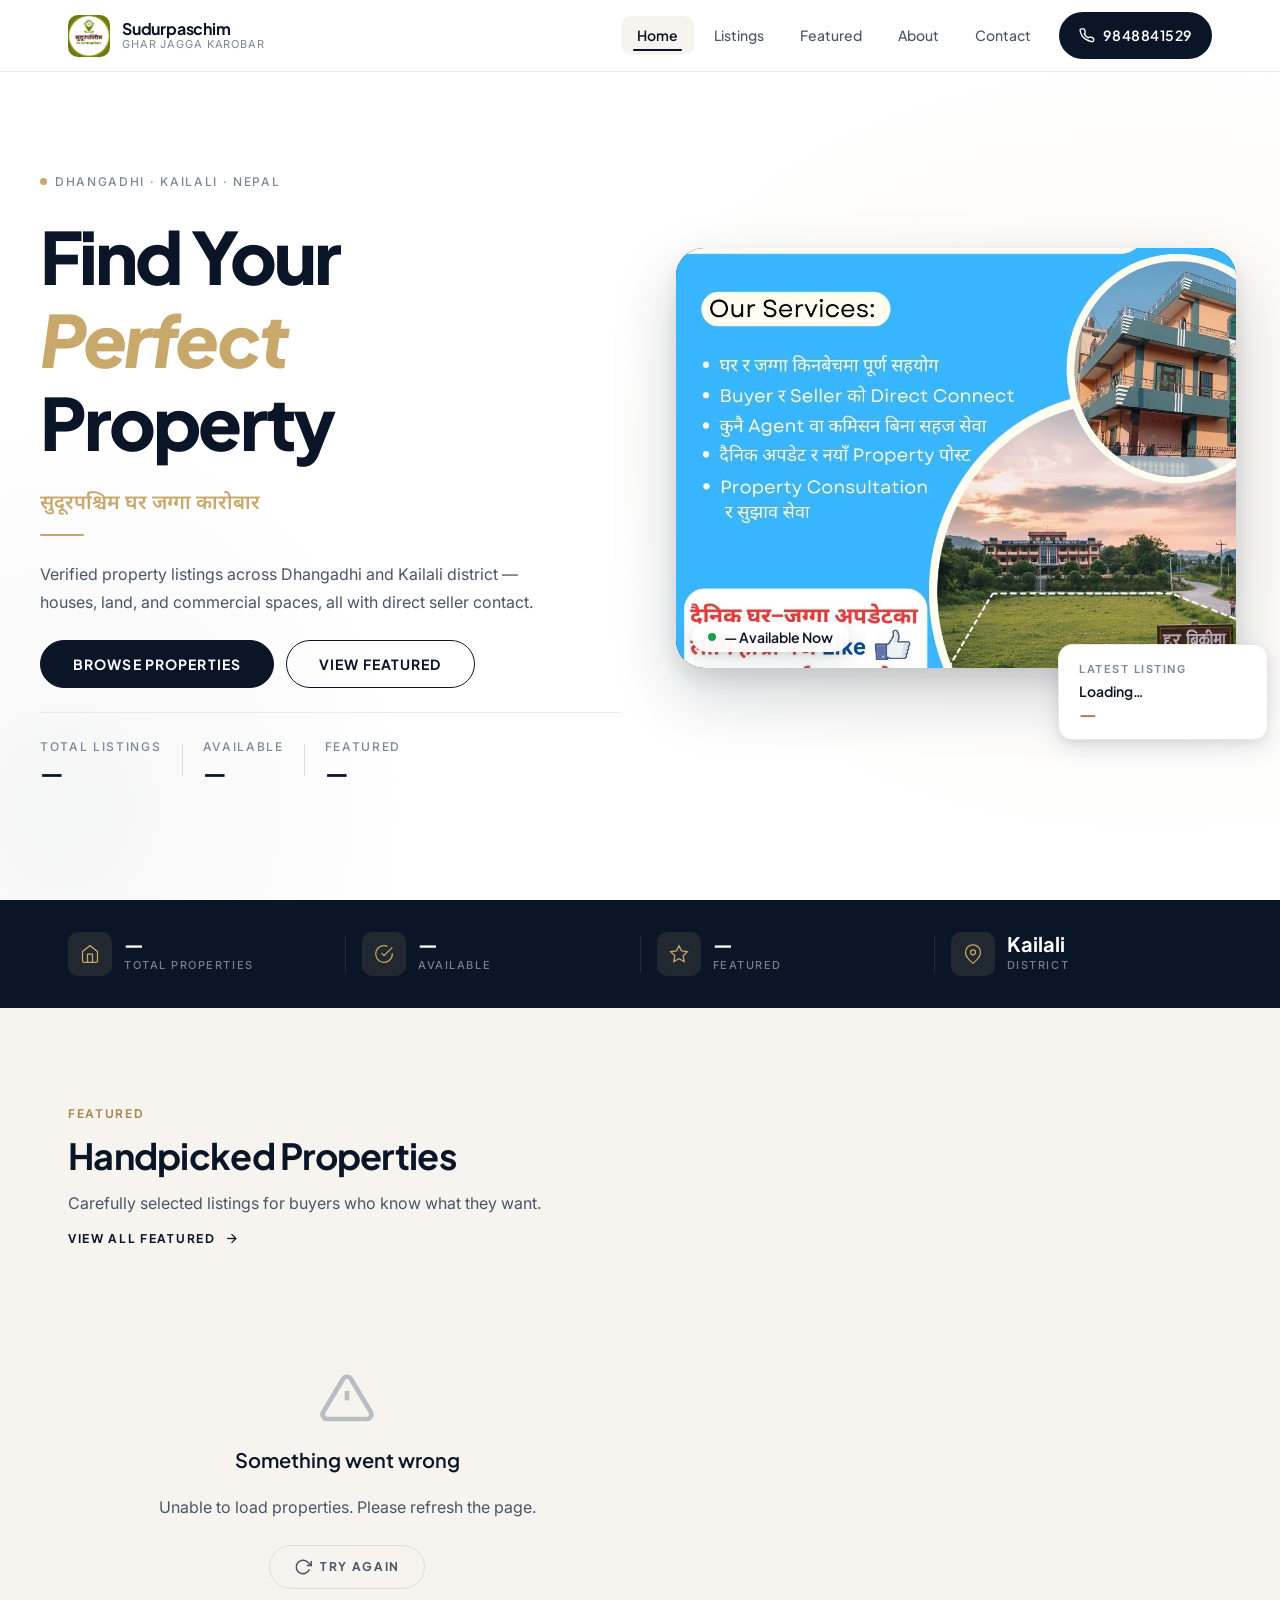
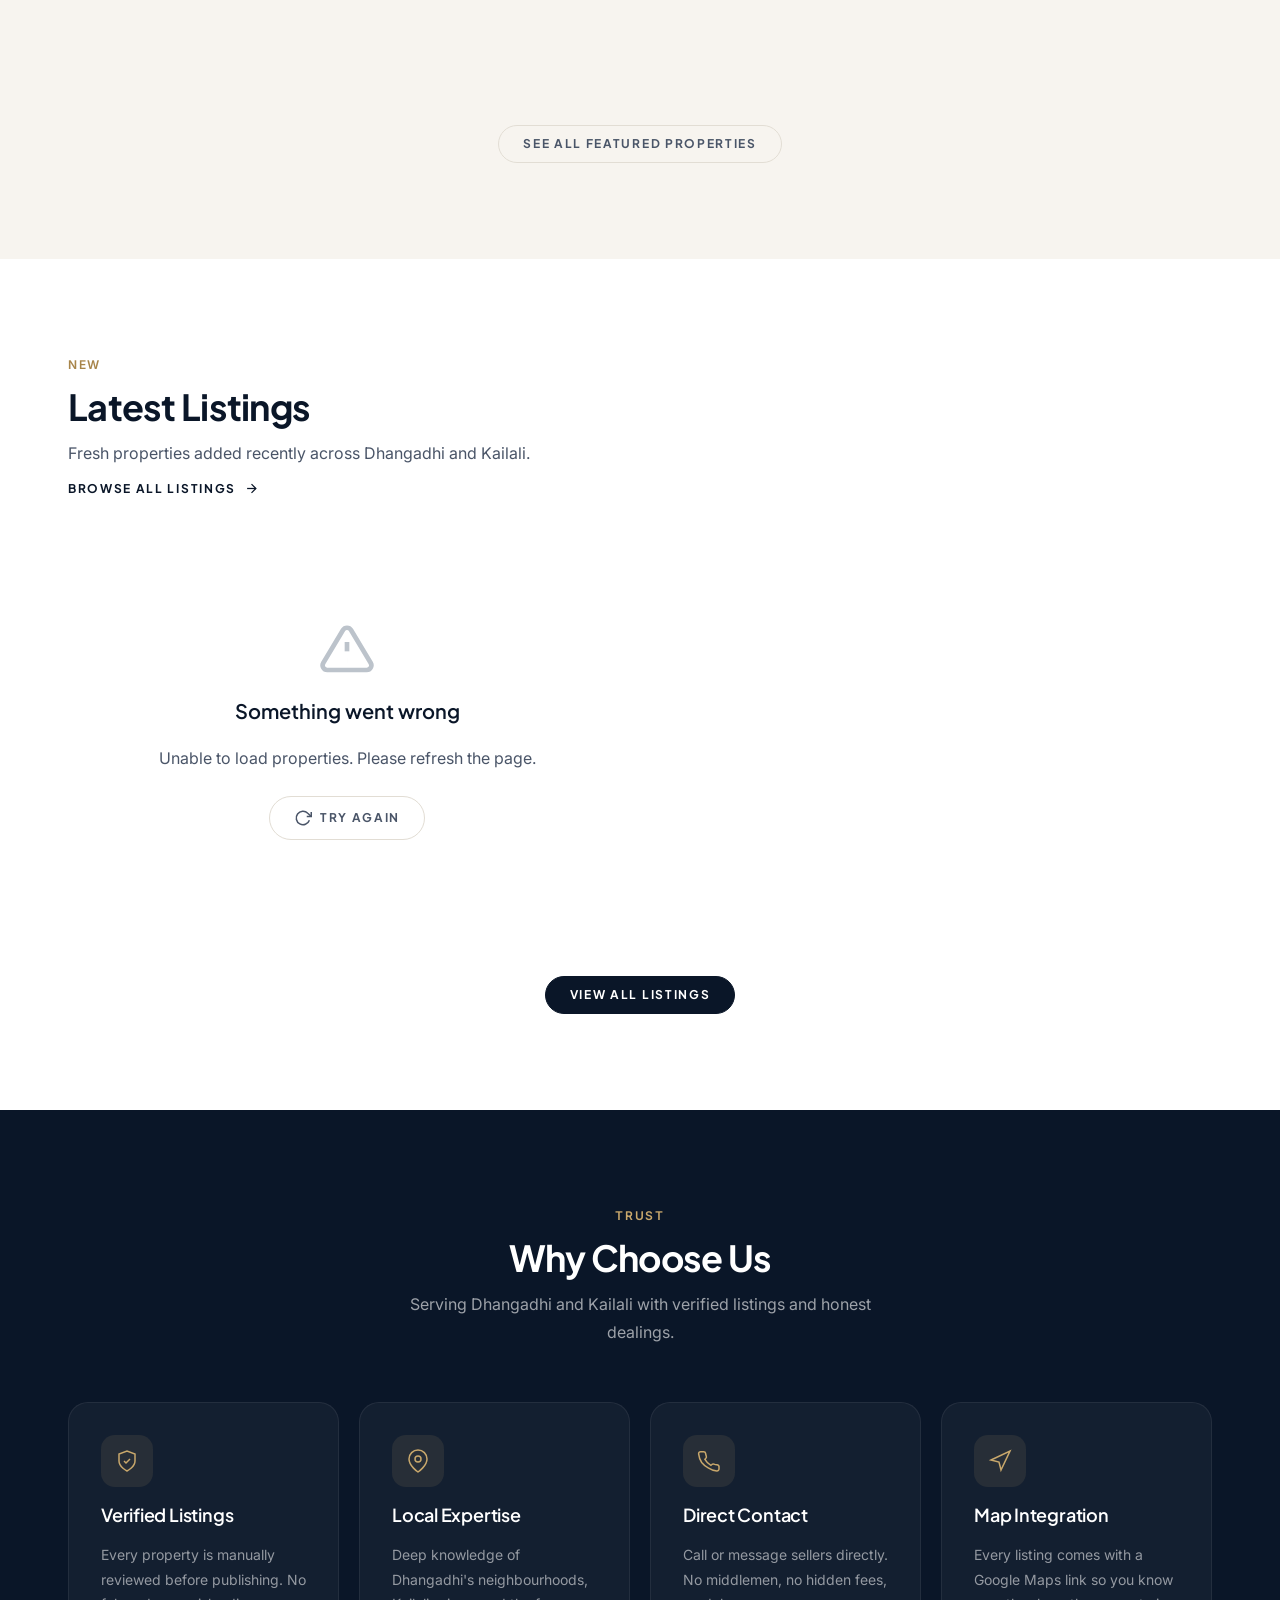
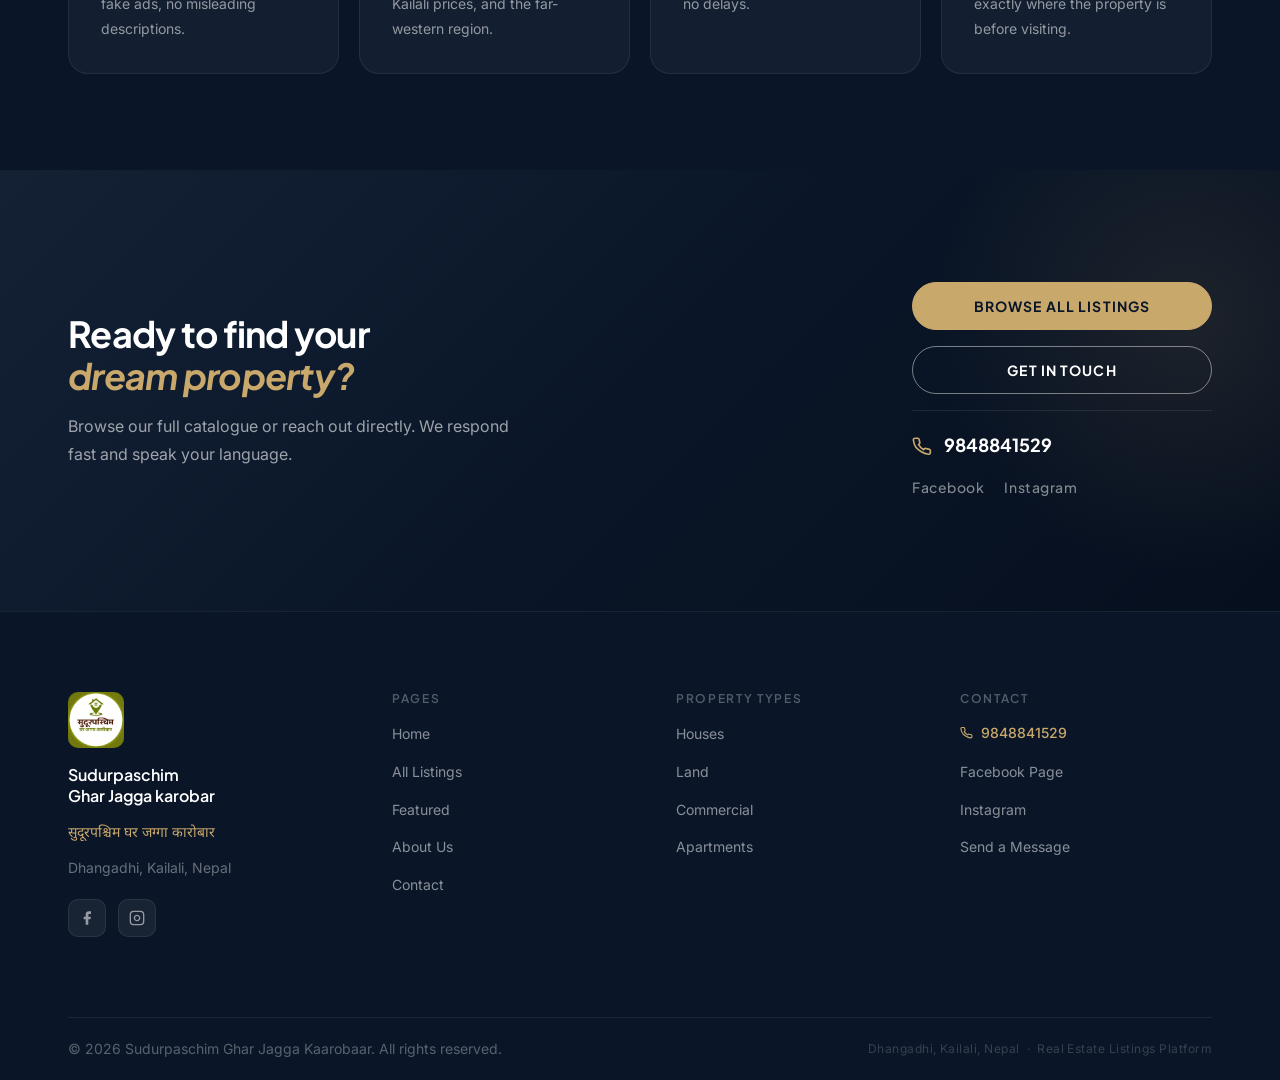
==== commit 64a2874a: "Update index.html" ====
--- a/index.html
+++ b/index.html
@@ -36,7 +36,7 @@
   <header class="site-header" id="siteHeader" role="banner">
     <nav class="nav-wrapper" aria-label="Main navigation">
 
-      <a href="index.html" class="nav-logo" aria-label="Sudurpaschim Ghar Jagga Kaarobaar – go to homepage">
+      <a href="index.html" class="nav-logo" aria-label="Sudurpaschim Ghar Jagga karobar – go to homepage">
         <img
           src="images/logo/logo.jpg"
           alt="Sudurpaschim Ghar Jagga Kaarobaar logo"
@@ -47,7 +47,7 @@
         >
         <div class="nav-logo__text">
           <span class="nav-logo__primary">Sudurpaschim</span>
-          <span class="nav-logo__secondary">Ghar Jagga Kaarobaar</span>
+          <span class="nav-logo__secondary">Ghar Jagga karobar</span>
         </div>
       </a>
 
@@ -447,7 +447,7 @@
               onerror="this.style.display='none'"
             >
           </a>
-          <p class="footer-brand__name">Sudurpaschim<br>Ghar Jagga Kaarobaar</p>
+          <p class="footer-brand__name">Sudurpaschim<br>Ghar Jagga karobar</p>
           <p class="footer-brand__devanagari" lang="ne">सुदूरपश्चिम घर जग्गा कारोबार</p>
           <p class="footer-brand__location">Dhangadhi, Kailali, Nepal</p>
           <div class="footer-brand__socials">
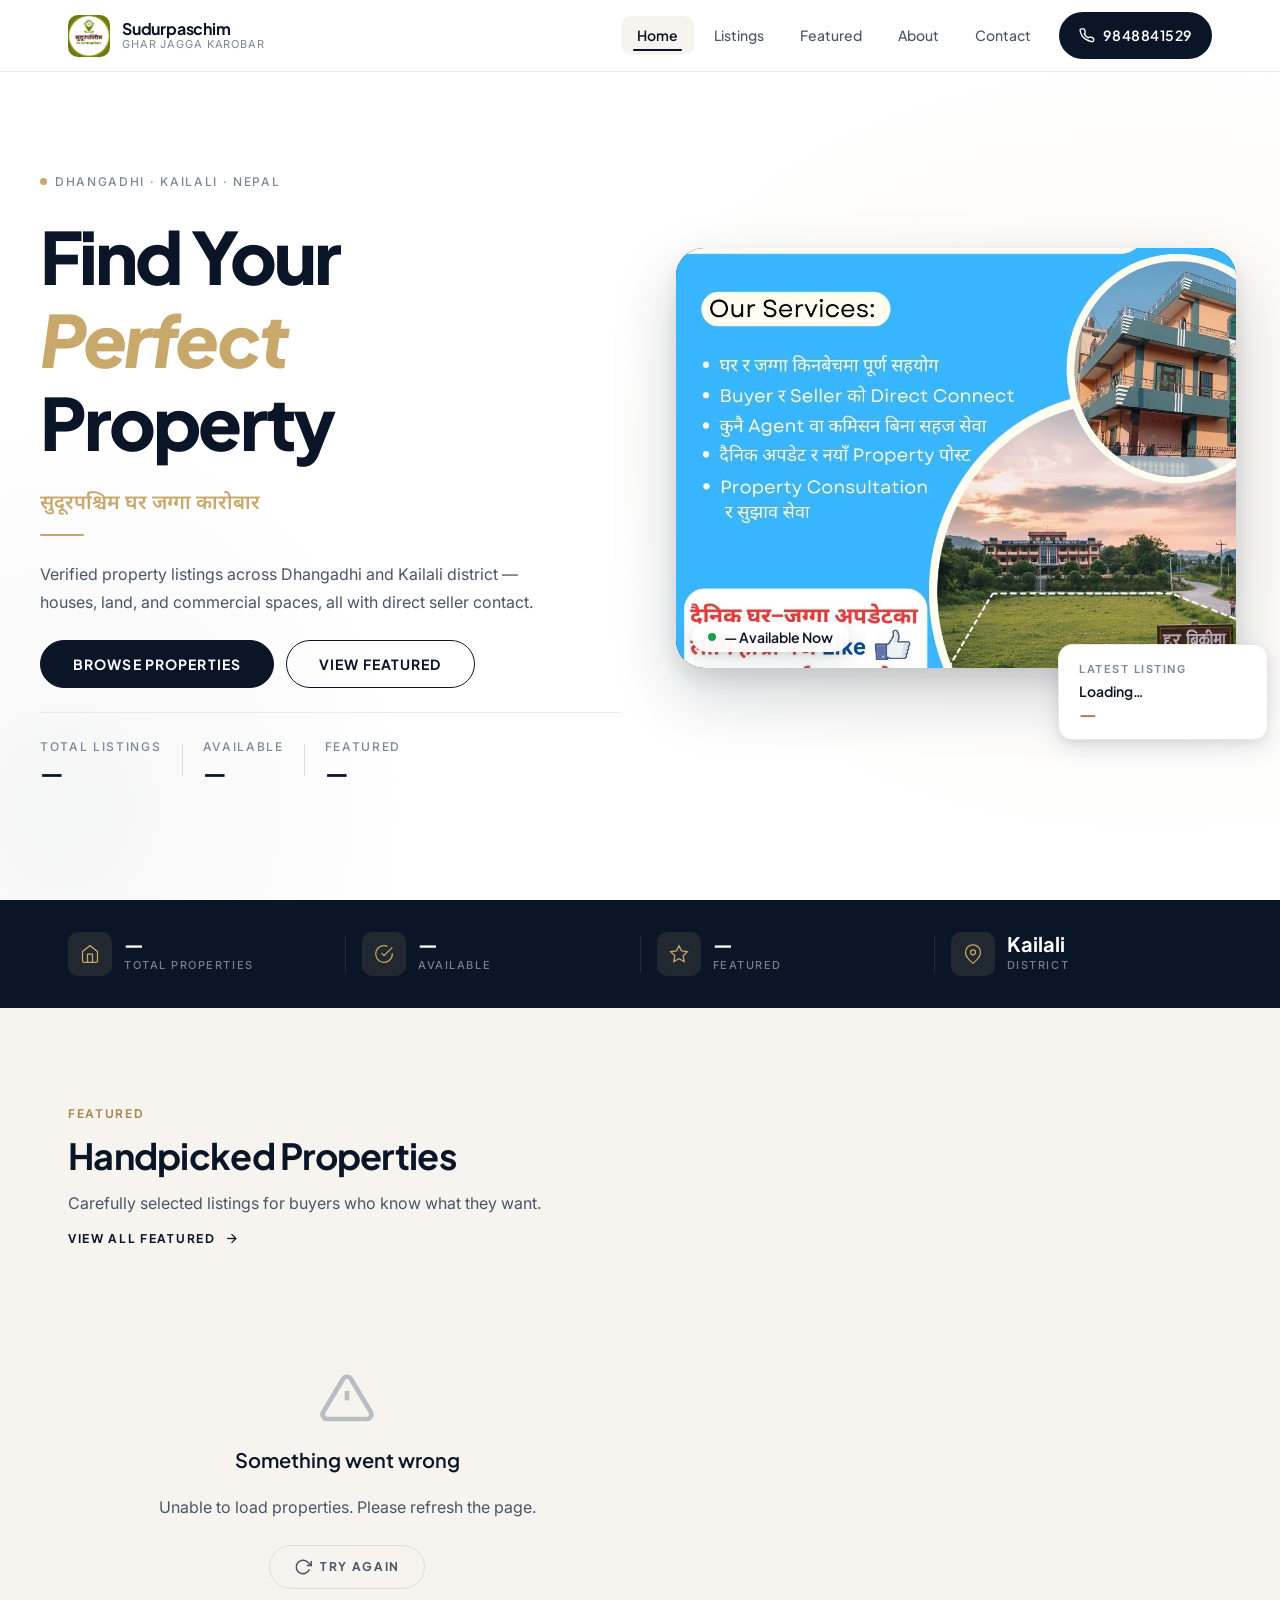
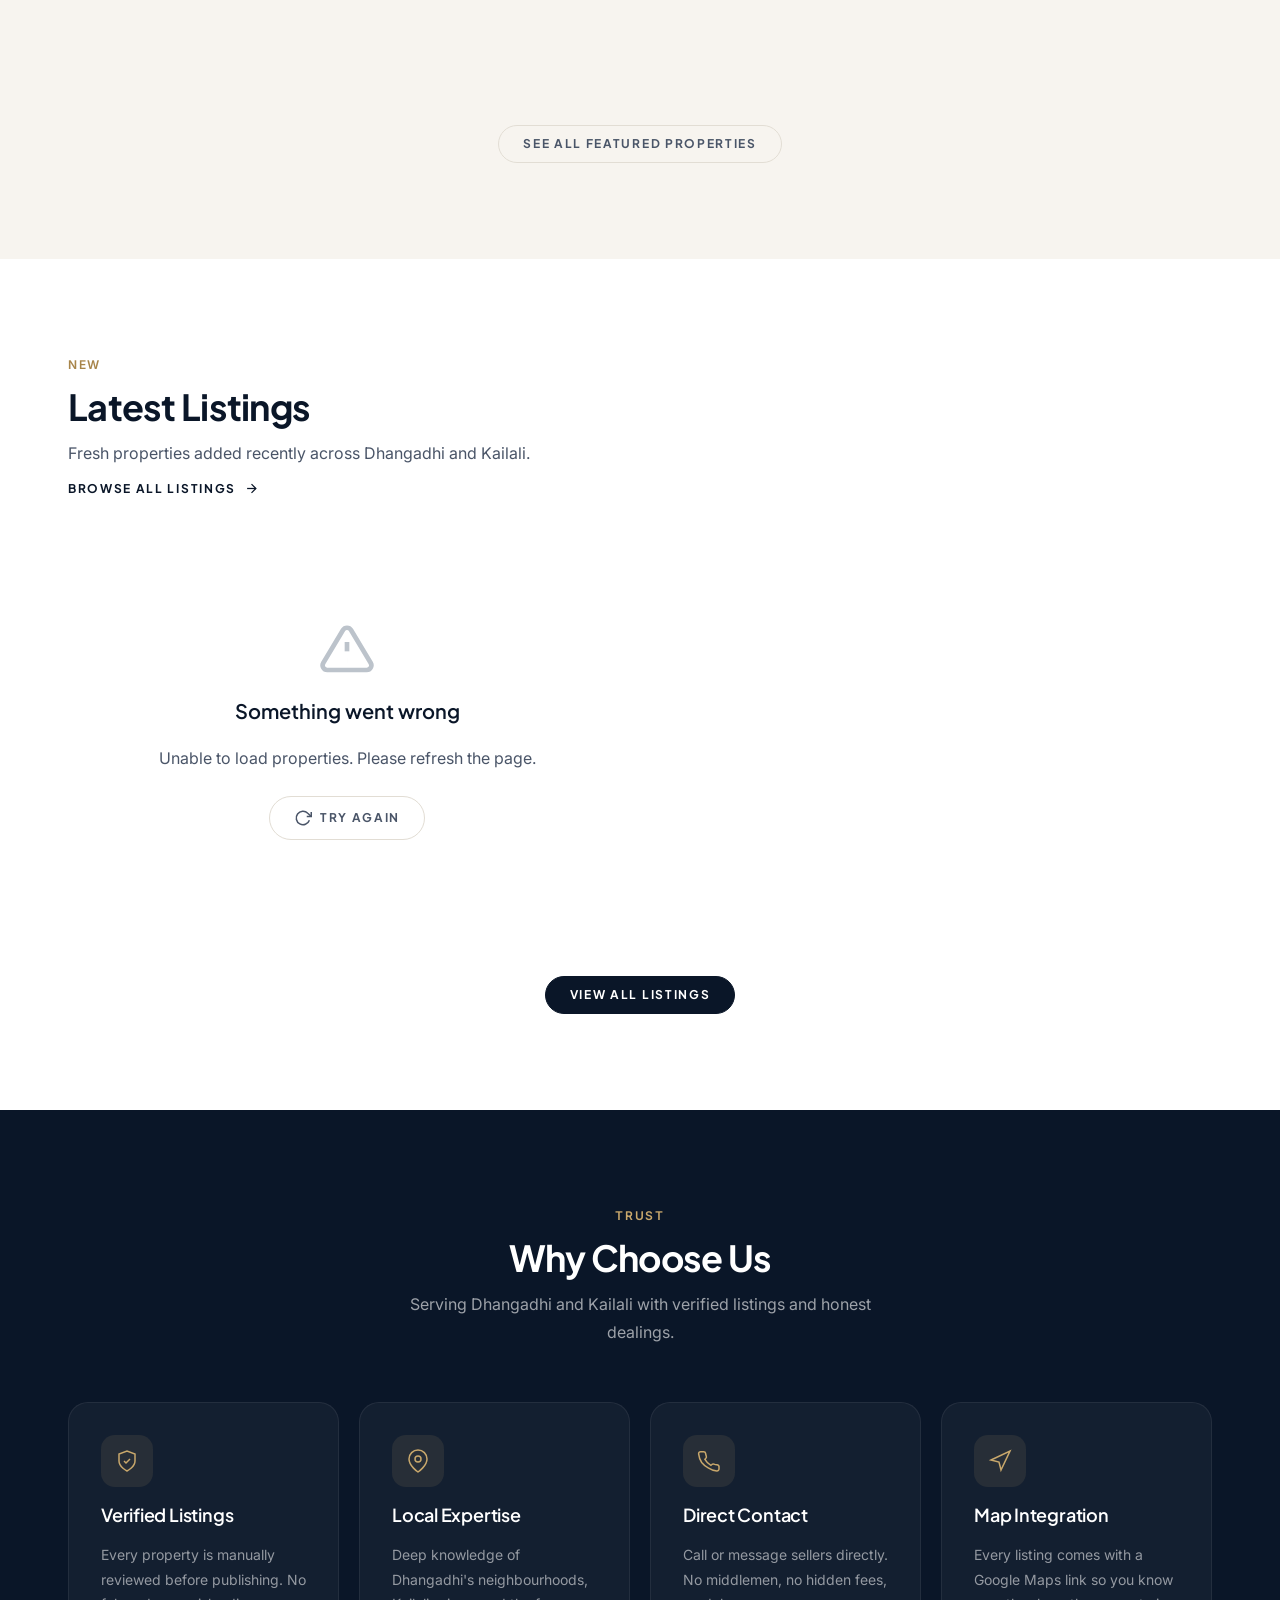
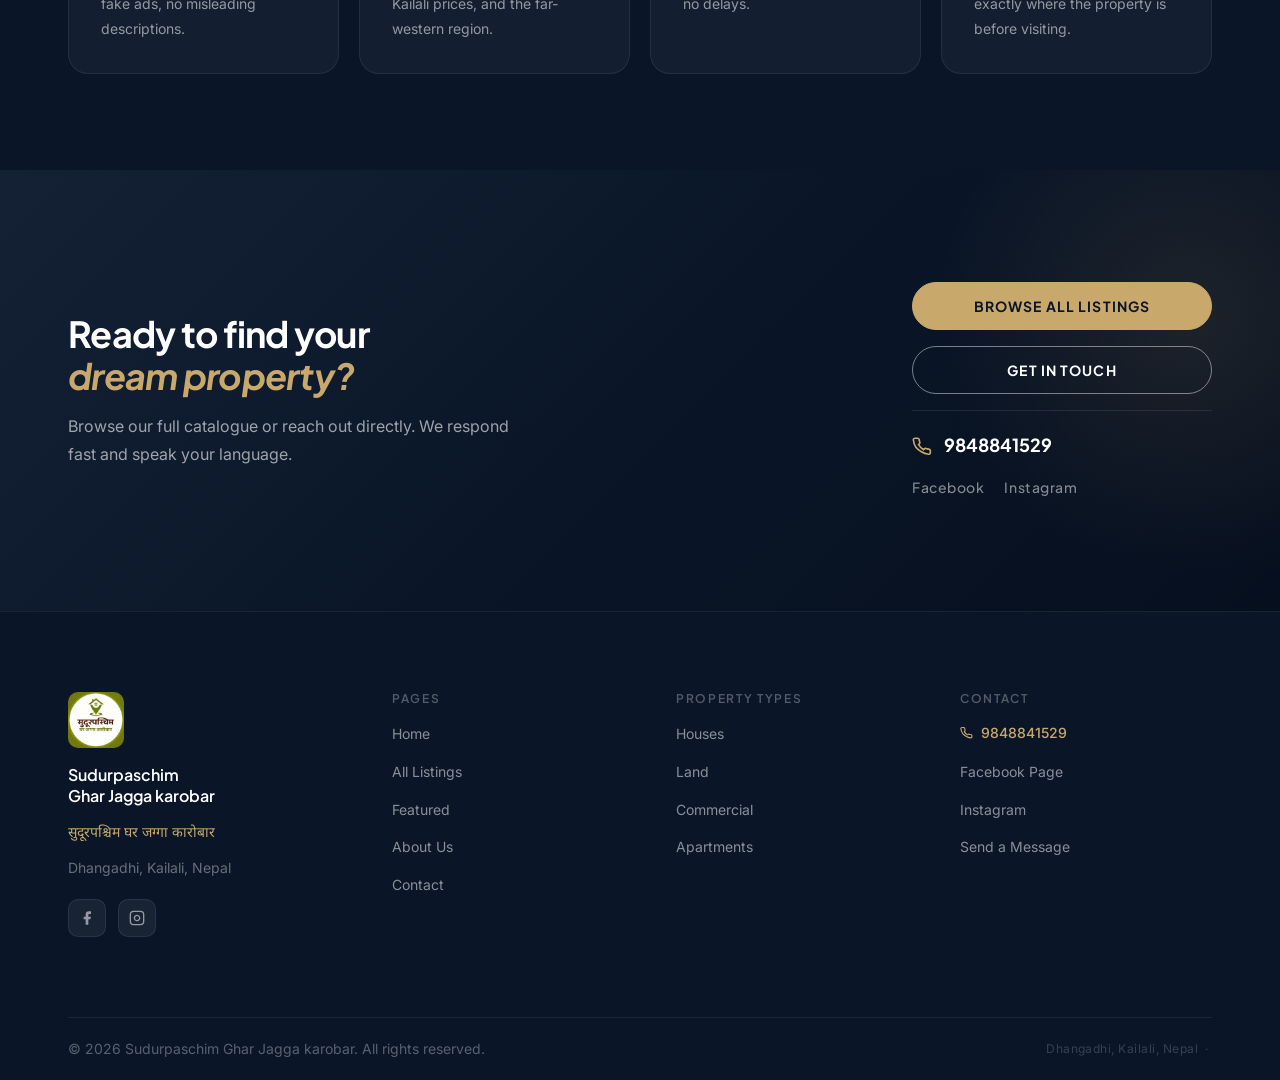
==== commit 3516d212: "Update index.html" ====
--- a/index.html
+++ b/index.html
@@ -542,10 +542,10 @@
       <div class="site-footer__bottom">
         <p class="site-footer__copy">
           &copy; <span id="footerYear">2025</span>
-          Sudurpaschim Ghar Jagga Kaarobaar. All rights reserved.
+          Sudurpaschim Ghar Jagga karobar. All rights reserved.
         </p>
         <p class="site-footer__note">
-          Dhangadhi, Kailali, Nepal &nbsp;·&nbsp; Real Estate Listings Platform
+          Dhangadhi, Kailali, Nepal &nbsp;·&nbsp; 
         </p>
       </div>
 
--- a/css/style.css
+++ b/css/style.css
@@ -2880,7 +2880,7 @@
 .gallery__slide img {
   width:            100%;
   height:           100%;
-  object-fit:       cover;
+  object-fit:       contain;
   object-position:  center;
   display:          block;
 }
@@ -3227,4 +3227,4 @@
   display:     flex;
   align-items: center;
   gap:         var(--space-2);
-}+}
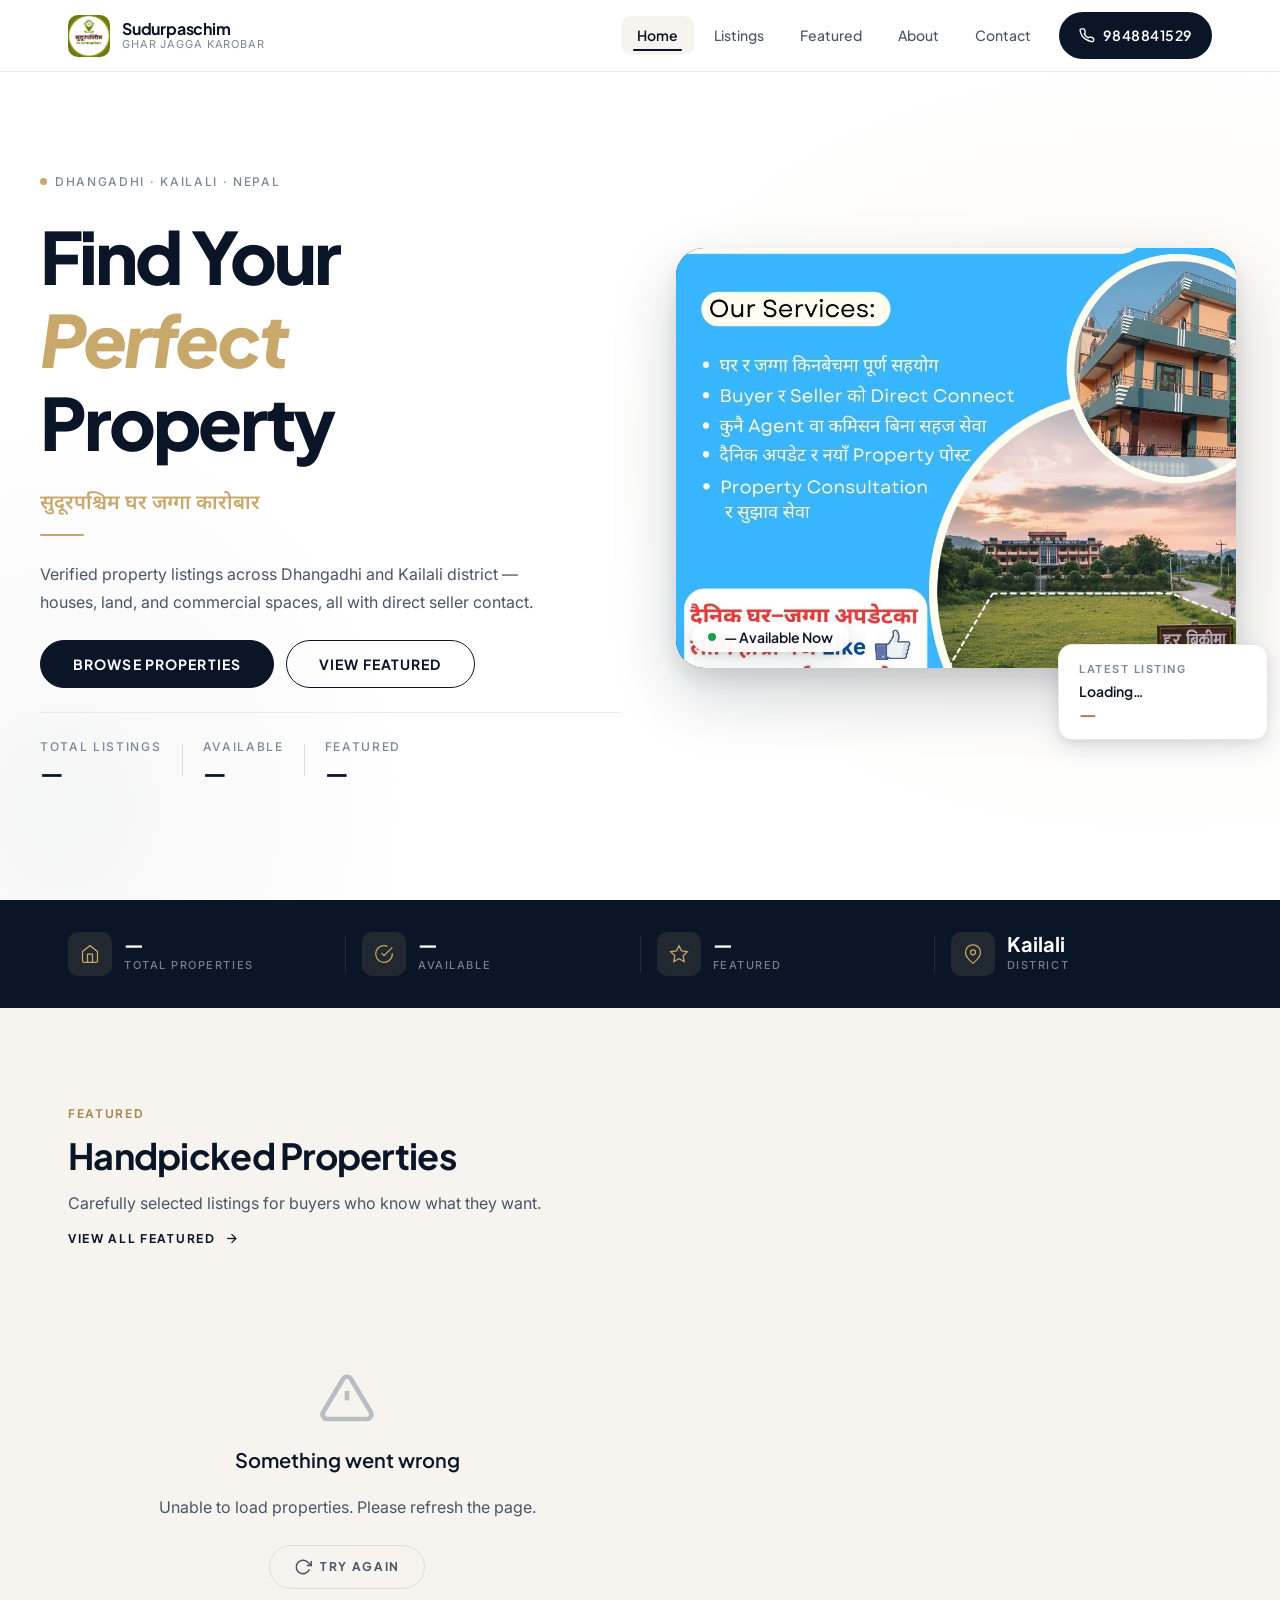
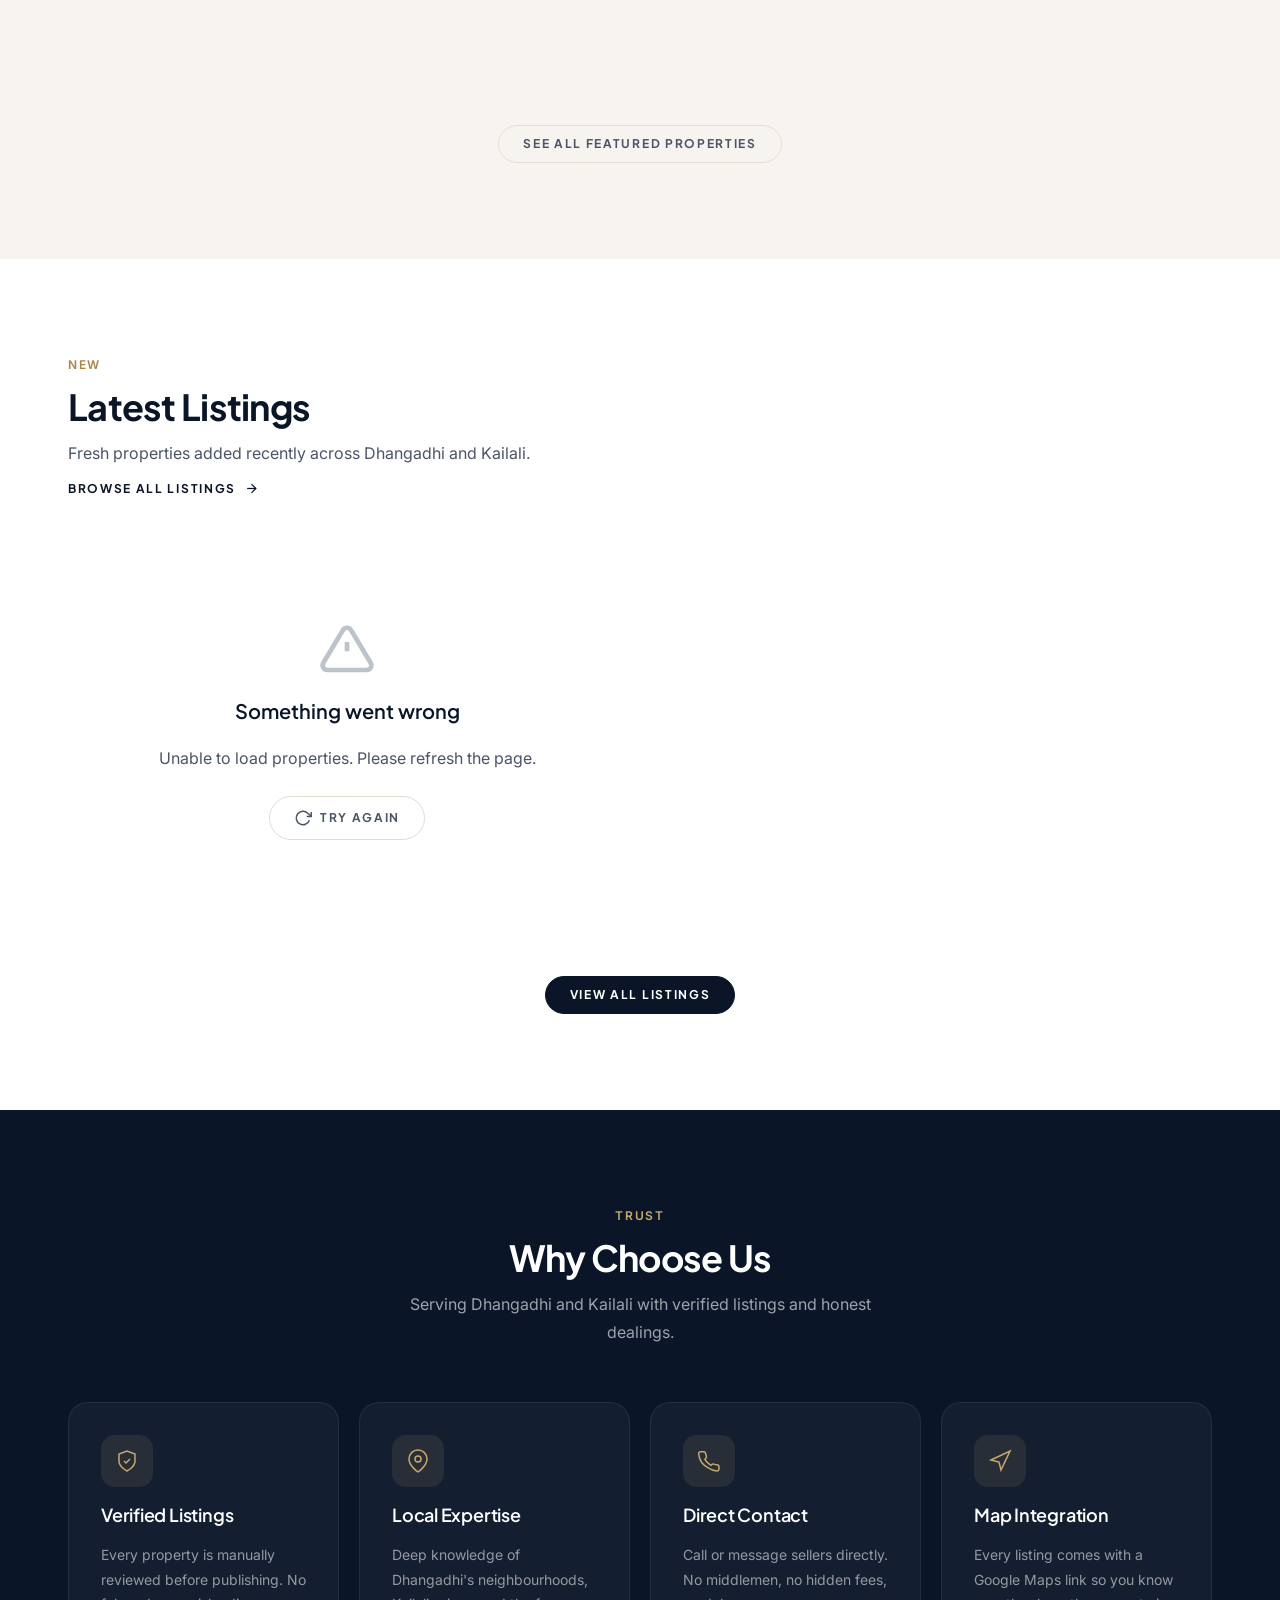
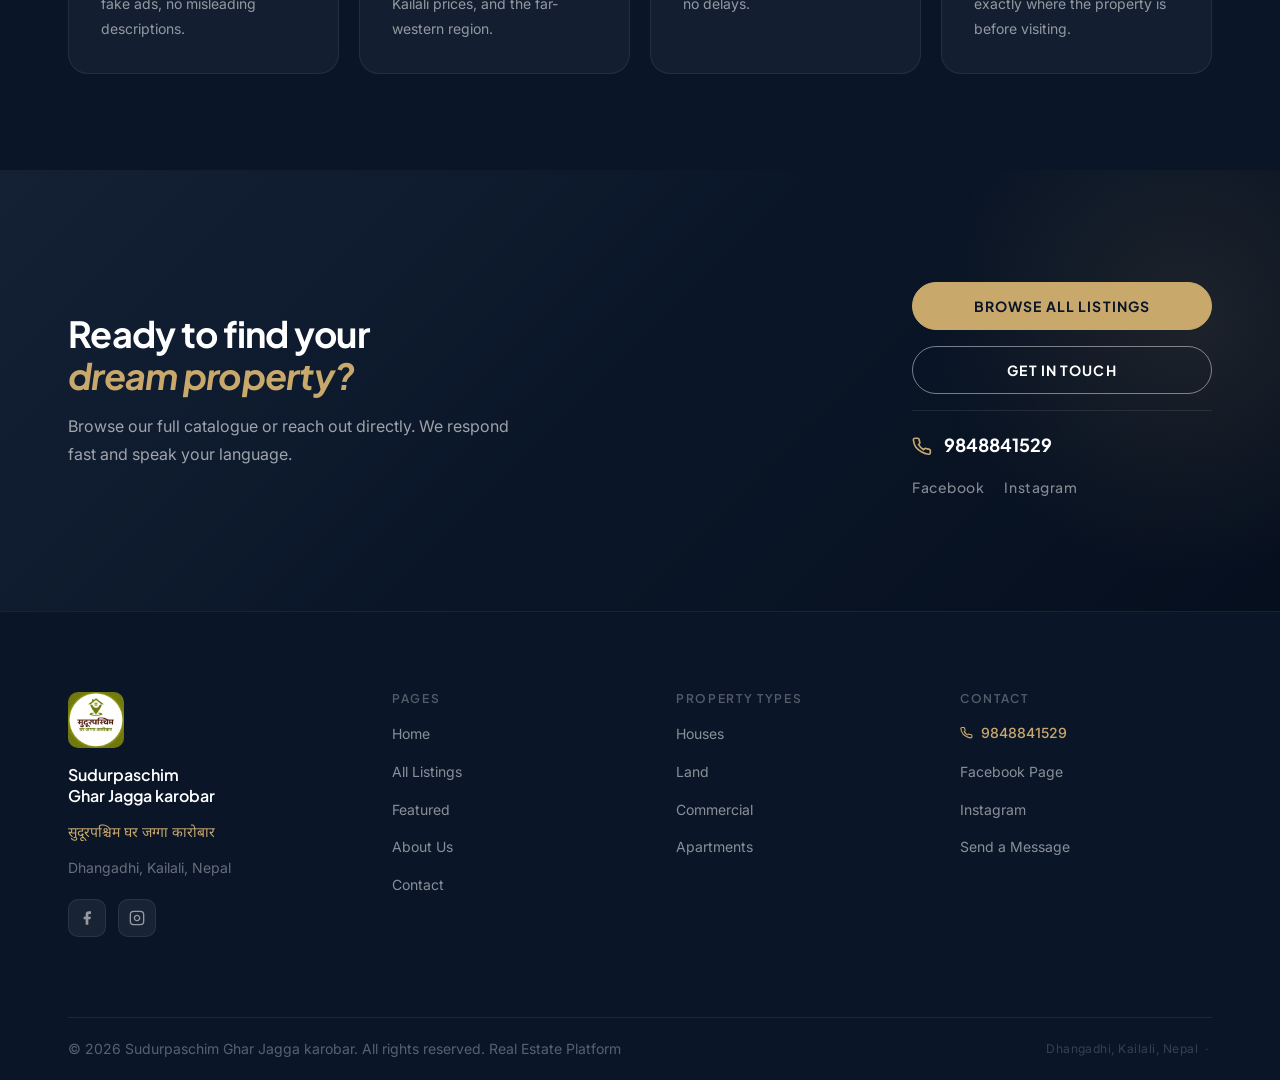
==== commit 180b1237: "Update index.html" ====
--- a/index.html
+++ b/index.html
@@ -542,7 +542,7 @@
       <div class="site-footer__bottom">
         <p class="site-footer__copy">
           &copy; <span id="footerYear">2025</span>
-          Sudurpaschim Ghar Jagga karobar. All rights reserved.
+          Sudurpaschim Ghar Jagga karobar. All rights reserved. Real Estate Platform 
         </p>
         <p class="site-footer__note">
           Dhangadhi, Kailali, Nepal &nbsp;·&nbsp; 
